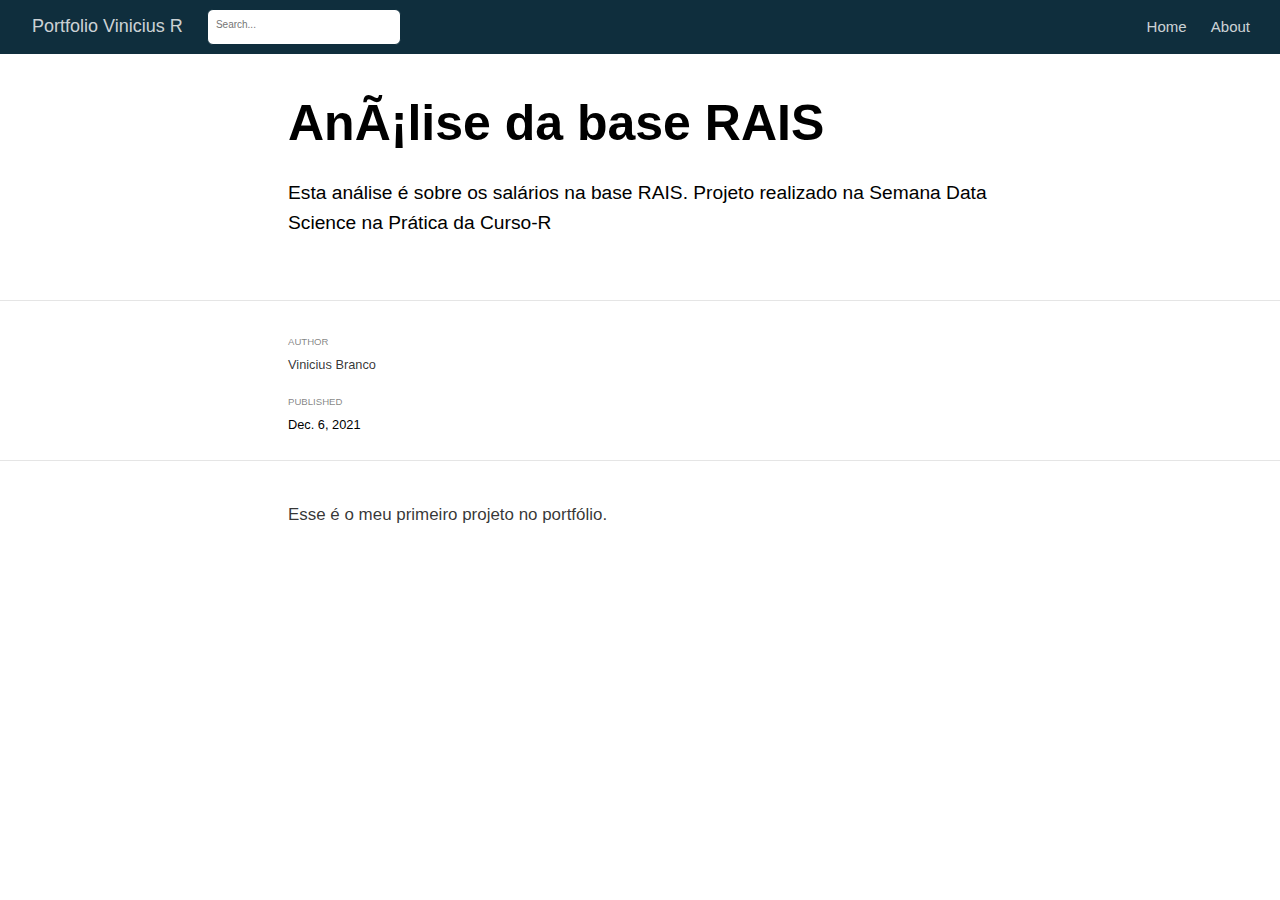
==== docs/posts/2021-12-06-anlise-da-base-rais/index.html @ 68cc4463 "Incluindo primeiro projeto" ====
<!DOCTYPE html>

<html xmlns="http://www.w3.org/1999/xhtml" lang="" xml:lang="">

<head>
  <meta charset="utf-8"/>
  <meta name="viewport" content="width=device-width, initial-scale=1"/>
  <meta http-equiv="X-UA-Compatible" content="IE=Edge,chrome=1"/>
  <meta name="generator" content="distill" />

  <style type="text/css">
  /* Hide doc at startup (prevent jankiness while JS renders/transforms) */
  body {
    visibility: hidden;
  }
  </style>

 <!--radix_placeholder_import_source-->
 <!--/radix_placeholder_import_source-->

<style type="text/css">code{white-space: pre;}</style>
<style type="text/css" data-origin="pandoc">
pre > code.sourceCode { white-space: pre; position: relative; }
pre > code.sourceCode > span { display: inline-block; line-height: 1.25; }
pre > code.sourceCode > span:empty { height: 1.2em; }
.sourceCode { overflow: visible; }
code.sourceCode > span { color: inherit; text-decoration: inherit; }
div.sourceCode { margin: 1em 0; }
pre.sourceCode { margin: 0; }
@media screen {
div.sourceCode { overflow: auto; }
}
@media print {
pre > code.sourceCode { white-space: pre-wrap; }
pre > code.sourceCode > span { text-indent: -5em; padding-left: 5em; }
}
pre.numberSource code
  { counter-reset: source-line 0; }
pre.numberSource code > span
  { position: relative; left: -4em; counter-increment: source-line; }
pre.numberSource code > span > a:first-child::before
  { content: counter(source-line);
    position: relative; left: -1em; text-align: right; vertical-align: baseline;
    border: none; display: inline-block;
    -webkit-touch-callout: none; -webkit-user-select: none;
    -khtml-user-select: none; -moz-user-select: none;
    -ms-user-select: none; user-select: none;
    padding: 0 4px; width: 4em;
    color: #aaaaaa;
  }
pre.numberSource { margin-left: 3em; border-left: 1px solid #aaaaaa;  padding-left: 4px; }
div.sourceCode
  {   }
@media screen {
pre > code.sourceCode > span > a:first-child::before { text-decoration: underline; }
}
code span.al { color: #ad0000; } /* Alert */
code span.an { color: #5e5e5e; } /* Annotation */
code span.at { } /* Attribute */
code span.bn { color: #ad0000; } /* BaseN */
code span.bu { } /* BuiltIn */
code span.cf { color: #007ba5; } /* ControlFlow */
code span.ch { color: #20794d; } /* Char */
code span.cn { color: #8f5902; } /* Constant */
code span.co { color: #5e5e5e; } /* Comment */
code span.cv { color: #5e5e5e; font-style: italic; } /* CommentVar */
code span.do { color: #5e5e5e; font-style: italic; } /* Documentation */
code span.dt { color: #ad0000; } /* DataType */
code span.dv { color: #ad0000; } /* DecVal */
code span.er { color: #ad0000; } /* Error */
code span.ex { } /* Extension */
code span.fl { color: #ad0000; } /* Float */
code span.fu { color: #4758ab; } /* Function */
code span.im { } /* Import */
code span.in { color: #5e5e5e; } /* Information */
code span.kw { color: #007ba5; } /* Keyword */
code span.op { color: #5e5e5e; } /* Operator */
code span.ot { color: #007ba5; } /* Other */
code span.pp { color: #ad0000; } /* Preprocessor */
code span.sc { color: #5e5e5e; } /* SpecialChar */
code span.ss { color: #20794d; } /* SpecialString */
code span.st { color: #20794d; } /* String */
code span.va { color: #111111; } /* Variable */
code span.vs { color: #20794d; } /* VerbatimString */
code span.wa { color: #5e5e5e; font-style: italic; } /* Warning */
</style>


  <!--radix_placeholder_meta_tags-->
<title>Portfolio Vinicius R: AnÃ¡lise da base RAIS</title>

<meta property="description" itemprop="description" content="Esta análise é sobre os salários na base RAIS. Projeto realizado na Semana Data Science na Prática da Curso-R"/>


<!--  https://schema.org/Article -->
<meta property="article:published" itemprop="datePublished" content="2021-12-06"/>
<meta property="article:created" itemprop="dateCreated" content="2021-12-06"/>
<meta name="article:author" content="Vinicius Branco"/>

<!--  https://developers.facebook.com/docs/sharing/webmasters#markup -->
<meta property="og:title" content="Portfolio Vinicius R: AnÃ¡lise da base RAIS"/>
<meta property="og:type" content="article"/>
<meta property="og:description" content="Esta análise é sobre os salários na base RAIS. Projeto realizado na Semana Data Science na Prática da Curso-R"/>
<meta property="og:locale" content="en_US"/>
<meta property="og:site_name" content="Portfolio Vinicius R"/>

<!--  https://dev.twitter.com/cards/types/summary -->
<meta property="twitter:card" content="summary"/>
<meta property="twitter:title" content="Portfolio Vinicius R: AnÃ¡lise da base RAIS"/>
<meta property="twitter:description" content="Esta análise é sobre os salários na base RAIS. Projeto realizado na Semana Data Science na Prática da Curso-R"/>

<!--/radix_placeholder_meta_tags-->
  <!--radix_placeholder_rmarkdown_metadata-->

<script type="text/json" id="radix-rmarkdown-metadata">
{"type":"list","attributes":{"names":{"type":"character","attributes":{},"value":["title","description","author","date","output"]}},"value":[{"type":"character","attributes":{},"value":["AnÃ¡lise da base RAIS"]},{"type":"character","attributes":{},"value":["Esta análise é sobre os salários na base RAIS. Projeto realizado na Semana Data Science na Prática da Curso-R"]},{"type":"list","attributes":{},"value":[{"type":"list","attributes":{"names":{"type":"character","attributes":{},"value":["name","url"]}},"value":[{"type":"character","attributes":{},"value":["Vinicius Branco"]},{"type":"character","attributes":{},"value":["https://example.com/norajones"]}]}]},{"type":"character","attributes":{},"value":["2021-12-06"]},{"type":"list","attributes":{"names":{"type":"character","attributes":{},"value":["distill::distill_article"]}},"value":[{"type":"list","attributes":{"names":{"type":"character","attributes":{},"value":["self_contained"]}},"value":[{"type":"logical","attributes":{},"value":[false]}]}]}]}
</script>
<!--/radix_placeholder_rmarkdown_metadata-->
  
  <script type="text/json" id="radix-resource-manifest">
  {"type":"NULL"}
  </script>
  <!--radix_placeholder_navigation_in_header-->
<meta name="distill:offset" content="../.."/>

<script type="application/javascript">

  window.headroom_prevent_pin = false;

  window.document.addEventListener("DOMContentLoaded", function (event) {

    // initialize headroom for banner
    var header = $('header').get(0);
    var headerHeight = header.offsetHeight;
    var headroom = new Headroom(header, {
      tolerance: 5,
      onPin : function() {
        if (window.headroom_prevent_pin) {
          window.headroom_prevent_pin = false;
          headroom.unpin();
        }
      }
    });
    headroom.init();
    if(window.location.hash)
      headroom.unpin();
    $(header).addClass('headroom--transition');

    // offset scroll location for banner on hash change
    // (see: https://github.com/WickyNilliams/headroom.js/issues/38)
    window.addEventListener("hashchange", function(event) {
      window.scrollTo(0, window.pageYOffset - (headerHeight + 25));
    });

    // responsive menu
    $('.distill-site-header').each(function(i, val) {
      var topnav = $(this);
      var toggle = topnav.find('.nav-toggle');
      toggle.on('click', function() {
        topnav.toggleClass('responsive');
      });
    });

    // nav dropdowns
    $('.nav-dropbtn').click(function(e) {
      $(this).next('.nav-dropdown-content').toggleClass('nav-dropdown-active');
      $(this).parent().siblings('.nav-dropdown')
         .children('.nav-dropdown-content').removeClass('nav-dropdown-active');
    });
    $("body").click(function(e){
      $('.nav-dropdown-content').removeClass('nav-dropdown-active');
    });
    $(".nav-dropdown").click(function(e){
      e.stopPropagation();
    });
  });
</script>

<style type="text/css">

/* Theme (user-documented overrideables for nav appearance) */

.distill-site-nav {
  color: rgba(255, 255, 255, 0.8);
  background-color: #0F2E3D;
  font-size: 15px;
  font-weight: 300;
}

.distill-site-nav a {
  color: inherit;
  text-decoration: none;
}

.distill-site-nav a:hover {
  color: white;
}

@media print {
  .distill-site-nav {
    display: none;
  }
}

.distill-site-header {

}

.distill-site-footer {

}


/* Site Header */

.distill-site-header {
  width: 100%;
  box-sizing: border-box;
  z-index: 3;
}

.distill-site-header .nav-left {
  display: inline-block;
  margin-left: 8px;
}

@media screen and (max-width: 768px) {
  .distill-site-header .nav-left {
    margin-left: 0;
  }
}


.distill-site-header .nav-right {
  float: right;
  margin-right: 8px;
}

.distill-site-header a,
.distill-site-header .title {
  display: inline-block;
  text-align: center;
  padding: 14px 10px 14px 10px;
}

.distill-site-header .title {
  font-size: 18px;
  min-width: 150px;
}

.distill-site-header .logo {
  padding: 0;
}

.distill-site-header .logo img {
  display: none;
  max-height: 20px;
  width: auto;
  margin-bottom: -4px;
}

.distill-site-header .nav-image img {
  max-height: 18px;
  width: auto;
  display: inline-block;
  margin-bottom: -3px;
}



@media screen and (min-width: 1000px) {
  .distill-site-header .logo img {
    display: inline-block;
  }
  .distill-site-header .nav-left {
    margin-left: 20px;
  }
  .distill-site-header .nav-right {
    margin-right: 20px;
  }
  .distill-site-header .title {
    padding-left: 12px;
  }
}


.distill-site-header .nav-toggle {
  display: none;
}

.nav-dropdown {
  display: inline-block;
  position: relative;
}

.nav-dropdown .nav-dropbtn {
  border: none;
  outline: none;
  color: rgba(255, 255, 255, 0.8);
  padding: 16px 10px;
  background-color: transparent;
  font-family: inherit;
  font-size: inherit;
  font-weight: inherit;
  margin: 0;
  margin-top: 1px;
  z-index: 2;
}

.nav-dropdown-content {
  display: none;
  position: absolute;
  background-color: white;
  min-width: 200px;
  border: 1px solid rgba(0,0,0,0.15);
  border-radius: 4px;
  box-shadow: 0px 8px 16px 0px rgba(0,0,0,0.1);
  z-index: 1;
  margin-top: 2px;
  white-space: nowrap;
  padding-top: 4px;
  padding-bottom: 4px;
}

.nav-dropdown-content hr {
  margin-top: 4px;
  margin-bottom: 4px;
  border: none;
  border-bottom: 1px solid rgba(0, 0, 0, 0.1);
}

.nav-dropdown-active {
  display: block;
}

.nav-dropdown-content a, .nav-dropdown-content .nav-dropdown-header {
  color: black;
  padding: 6px 24px;
  text-decoration: none;
  display: block;
  text-align: left;
}

.nav-dropdown-content .nav-dropdown-header {
  display: block;
  padding: 5px 24px;
  padding-bottom: 0;
  text-transform: uppercase;
  font-size: 14px;
  color: #999999;
  white-space: nowrap;
}

.nav-dropdown:hover .nav-dropbtn {
  color: white;
}

.nav-dropdown-content a:hover {
  background-color: #ddd;
  color: black;
}

.nav-right .nav-dropdown-content {
  margin-left: -45%;
  right: 0;
}

@media screen and (max-width: 768px) {
  .distill-site-header a, .distill-site-header .nav-dropdown  {display: none;}
  .distill-site-header a.nav-toggle {
    float: right;
    display: block;
  }
  .distill-site-header .title {
    margin-left: 0;
  }
  .distill-site-header .nav-right {
    margin-right: 0;
  }
  .distill-site-header {
    overflow: hidden;
  }
  .nav-right .nav-dropdown-content {
    margin-left: 0;
  }
}


@media screen and (max-width: 768px) {
  .distill-site-header.responsive {position: relative; min-height: 500px; }
  .distill-site-header.responsive a.nav-toggle {
    position: absolute;
    right: 0;
    top: 0;
  }
  .distill-site-header.responsive a,
  .distill-site-header.responsive .nav-dropdown {
    display: block;
    text-align: left;
  }
  .distill-site-header.responsive .nav-left,
  .distill-site-header.responsive .nav-right {
    width: 100%;
  }
  .distill-site-header.responsive .nav-dropdown {float: none;}
  .distill-site-header.responsive .nav-dropdown-content {position: relative;}
  .distill-site-header.responsive .nav-dropdown .nav-dropbtn {
    display: block;
    width: 100%;
    text-align: left;
  }
}

/* Site Footer */

.distill-site-footer {
  width: 100%;
  overflow: hidden;
  box-sizing: border-box;
  z-index: 3;
  margin-top: 30px;
  padding-top: 30px;
  padding-bottom: 30px;
  text-align: center;
}

/* Headroom */

d-title {
  padding-top: 6rem;
}

@media print {
  d-title {
    padding-top: 4rem;
  }
}

.headroom {
  z-index: 1000;
  position: fixed;
  top: 0;
  left: 0;
  right: 0;
}

.headroom--transition {
  transition: all .4s ease-in-out;
}

.headroom--unpinned {
  top: -100px;
}

.headroom--pinned {
  top: 0;
}

/* adjust viewport for navbar height */
/* helps vertically center bootstrap (non-distill) content */
.min-vh-100 {
  min-height: calc(100vh - 100px) !important;
}

</style>

<script src="../../site_libs/jquery-3.6.0/jquery-3.6.0.min.js"></script>
<link href="../../site_libs/font-awesome-5.1.0/css/all.css" rel="stylesheet"/>
<link href="../../site_libs/font-awesome-5.1.0/css/v4-shims.css" rel="stylesheet"/>
<script src="../../site_libs/headroom-0.9.4/headroom.min.js"></script>
<script src="../../site_libs/autocomplete-0.37.1/autocomplete.min.js"></script>
<script src="../../site_libs/fuse-6.4.1/fuse.min.js"></script>

<script type="application/javascript">

function getMeta(metaName) {
  var metas = document.getElementsByTagName('meta');
  for (let i = 0; i < metas.length; i++) {
    if (metas[i].getAttribute('name') === metaName) {
      return metas[i].getAttribute('content');
    }
  }
  return '';
}

function offsetURL(url) {
  var offset = getMeta('distill:offset');
  return offset ? offset + '/' + url : url;
}

function createFuseIndex() {

  // create fuse index
  var options = {
    keys: [
      { name: 'title', weight: 20 },
      { name: 'categories', weight: 15 },
      { name: 'description', weight: 10 },
      { name: 'contents', weight: 5 },
    ],
    ignoreLocation: true,
    threshold: 0
  };
  var fuse = new window.Fuse([], options);

  // fetch the main search.json
  return fetch(offsetURL('search.json'))
    .then(function(response) {
      if (response.status == 200) {
        return response.json().then(function(json) {
          // index main articles
          json.articles.forEach(function(article) {
            fuse.add(article);
          });
          // download collections and index their articles
          return Promise.all(json.collections.map(function(collection) {
            return fetch(offsetURL(collection)).then(function(response) {
              if (response.status === 200) {
                return response.json().then(function(articles) {
                  articles.forEach(function(article) {
                    fuse.add(article);
                  });
                })
              } else {
                return Promise.reject(
                  new Error('Unexpected status from search index request: ' +
                            response.status)
                );
              }
            });
          })).then(function() {
            return fuse;
          });
        });

      } else {
        return Promise.reject(
          new Error('Unexpected status from search index request: ' +
                      response.status)
        );
      }
    });
}

window.document.addEventListener("DOMContentLoaded", function (event) {

  // get search element (bail if we don't have one)
  var searchEl = window.document.getElementById('distill-search');
  if (!searchEl)
    return;

  createFuseIndex()
    .then(function(fuse) {

      // make search box visible
      searchEl.classList.remove('hidden');

      // initialize autocomplete
      var options = {
        autoselect: true,
        hint: false,
        minLength: 2,
      };
      window.autocomplete(searchEl, options, [{
        source: function(query, callback) {
          const searchOptions = {
            isCaseSensitive: false,
            shouldSort: true,
            minMatchCharLength: 2,
            limit: 10,
          };
          var results = fuse.search(query, searchOptions);
          callback(results
            .map(function(result) { return result.item; })
          );
        },
        templates: {
          suggestion: function(suggestion) {
            var img = suggestion.preview && Object.keys(suggestion.preview).length > 0
              ? `<img src="${offsetURL(suggestion.preview)}"</img>`
              : '';
            var html = `
              <div class="search-item">
                <h3>${suggestion.title}</h3>
                <div class="search-item-description">
                  ${suggestion.description || ''}
                </div>
                <div class="search-item-preview">
                  ${img}
                </div>
              </div>
            `;
            return html;
          }
        }
      }]).on('autocomplete:selected', function(event, suggestion) {
        window.location.href = offsetURL(suggestion.path);
      });
      // remove inline display style on autocompleter (we want to
      // manage responsive display via css)
      $('.algolia-autocomplete').css("display", "");
    })
    .catch(function(error) {
      console.log(error);
    });

});

</script>

<style type="text/css">

.nav-search {
  font-size: x-small;
}

/* Algolioa Autocomplete */

.algolia-autocomplete {
  display: inline-block;
  margin-left: 10px;
  vertical-align: sub;
  background-color: white;
  color: black;
  padding: 6px;
  padding-top: 8px;
  padding-bottom: 0;
  border-radius: 6px;
  border: 1px #0F2E3D solid;
  width: 180px;
}


@media screen and (max-width: 768px) {
  .distill-site-nav .algolia-autocomplete {
    display: none;
    visibility: hidden;
  }
  .distill-site-nav.responsive .algolia-autocomplete {
    display: inline-block;
    visibility: visible;
  }
  .distill-site-nav.responsive .algolia-autocomplete .aa-dropdown-menu {
    margin-left: 0;
    width: 400px;
    max-height: 400px;
  }
}

.algolia-autocomplete .aa-input, .algolia-autocomplete .aa-hint {
  width: 90%;
  outline: none;
  border: none;
}

.algolia-autocomplete .aa-hint {
  color: #999;
}
.algolia-autocomplete .aa-dropdown-menu {
  width: 550px;
  max-height: 70vh;
  overflow-x: visible;
  overflow-y: scroll;
  padding: 5px;
  margin-top: 3px;
  margin-left: -150px;
  background-color: #fff;
  border-radius: 5px;
  border: 1px solid #999;
  border-top: none;
}

.algolia-autocomplete .aa-dropdown-menu .aa-suggestion {
  cursor: pointer;
  padding: 5px 4px;
  border-bottom: 1px solid #eee;
}

.algolia-autocomplete .aa-dropdown-menu .aa-suggestion:last-of-type {
  border-bottom: none;
  margin-bottom: 2px;
}

.algolia-autocomplete .aa-dropdown-menu .aa-suggestion .search-item {
  overflow: hidden;
  font-size: 0.8em;
  line-height: 1.4em;
}

.algolia-autocomplete .aa-dropdown-menu .aa-suggestion .search-item h3 {
  font-size: 1rem;
  margin-block-start: 0;
  margin-block-end: 5px;
}

.algolia-autocomplete .aa-dropdown-menu .aa-suggestion .search-item-description {
  display: inline-block;
  overflow: hidden;
  height: 2.8em;
  width: 80%;
  margin-right: 4%;
}

.algolia-autocomplete .aa-dropdown-menu .aa-suggestion .search-item-preview {
  display: inline-block;
  width: 15%;
}

.algolia-autocomplete .aa-dropdown-menu .aa-suggestion .search-item-preview img {
  height: 3em;
  width: auto;
  display: none;
}

.algolia-autocomplete .aa-dropdown-menu .aa-suggestion .search-item-preview img[src] {
  display: initial;
}

.algolia-autocomplete .aa-dropdown-menu .aa-suggestion.aa-cursor {
  background-color: #eee;
}
.algolia-autocomplete .aa-dropdown-menu .aa-suggestion em {
  font-weight: bold;
  font-style: normal;
}

</style>


<!--/radix_placeholder_navigation_in_header-->
  <!--radix_placeholder_distill-->

<style type="text/css">

body {
  background-color: white;
}

.pandoc-table {
  width: 100%;
}

.pandoc-table>caption {
  margin-bottom: 10px;
}

.pandoc-table th:not([align]) {
  text-align: left;
}

.pagedtable-footer {
  font-size: 15px;
}

d-byline .byline {
  grid-template-columns: 2fr 2fr;
}

d-byline .byline h3 {
  margin-block-start: 1.5em;
}

d-byline .byline .authors-affiliations h3 {
  margin-block-start: 0.5em;
}

.authors-affiliations .orcid-id {
  width: 16px;
  height:16px;
  margin-left: 4px;
  margin-right: 4px;
  vertical-align: middle;
  padding-bottom: 2px;
}

d-title .dt-tags {
  margin-top: 1em;
  grid-column: text;
}

.dt-tags .dt-tag {
  text-decoration: none;
  display: inline-block;
  color: rgba(0,0,0,0.6);
  padding: 0em 0.4em;
  margin-right: 0.5em;
  margin-bottom: 0.4em;
  font-size: 70%;
  border: 1px solid rgba(0,0,0,0.2);
  border-radius: 3px;
  text-transform: uppercase;
  font-weight: 500;
}

d-article table.gt_table td,
d-article table.gt_table th {
  border-bottom: none;
}

.html-widget {
  margin-bottom: 2.0em;
}

.l-screen-inset {
  padding-right: 16px;
}

.l-screen .caption {
  margin-left: 10px;
}

.shaded {
  background: rgb(247, 247, 247);
  padding-top: 20px;
  padding-bottom: 20px;
  border-top: 1px solid rgba(0, 0, 0, 0.1);
  border-bottom: 1px solid rgba(0, 0, 0, 0.1);
}

.shaded .html-widget {
  margin-bottom: 0;
  border: 1px solid rgba(0, 0, 0, 0.1);
}

.shaded .shaded-content {
  background: white;
}

.text-output {
  margin-top: 0;
  line-height: 1.5em;
}

.hidden {
  display: none !important;
}

d-article {
  padding-top: 2.5rem;
  padding-bottom: 30px;
}

d-appendix {
  padding-top: 30px;
}

d-article>p>img {
  width: 100%;
}

d-article h2 {
  margin: 1rem 0 1.5rem 0;
}

d-article h3 {
  margin-top: 1.5rem;
}

d-article iframe {
  border: 1px solid rgba(0, 0, 0, 0.1);
  margin-bottom: 2.0em;
  width: 100%;
}

/* Tweak code blocks */

d-article div.sourceCode code,
d-article pre code {
  font-family: Consolas, Monaco, 'Andale Mono', 'Ubuntu Mono', monospace;
}

d-article pre,
d-article div.sourceCode,
d-article div.sourceCode pre {
  overflow: auto;
}

d-article div.sourceCode {
  background-color: white;
}

d-article div.sourceCode pre {
  padding-left: 10px;
  font-size: 12px;
  border-left: 2px solid rgba(0,0,0,0.1);
}

d-article pre {
  font-size: 12px;
  color: black;
  background: none;
  margin-top: 0;
  text-align: left;
  white-space: pre;
  word-spacing: normal;
  word-break: normal;
  word-wrap: normal;
  line-height: 1.5;

  -moz-tab-size: 4;
  -o-tab-size: 4;
  tab-size: 4;

  -webkit-hyphens: none;
  -moz-hyphens: none;
  -ms-hyphens: none;
  hyphens: none;
}

d-article pre a {
  border-bottom: none;
}

d-article pre a:hover {
  border-bottom: none;
  text-decoration: underline;
}

d-article details {
  grid-column: text;
  margin-bottom: 0.8em;
}

@media(min-width: 768px) {

d-article pre,
d-article div.sourceCode,
d-article div.sourceCode pre {
  overflow: visible !important;
}

d-article div.sourceCode pre {
  padding-left: 18px;
  font-size: 14px;
}

d-article pre {
  font-size: 14px;
}

}

figure img.external {
  background: white;
  border: 1px solid rgba(0, 0, 0, 0.1);
  box-shadow: 0 1px 8px rgba(0, 0, 0, 0.1);
  padding: 18px;
  box-sizing: border-box;
}

/* CSS for d-contents */

.d-contents {
  grid-column: text;
  color: rgba(0,0,0,0.8);
  font-size: 0.9em;
  padding-bottom: 1em;
  margin-bottom: 1em;
  padding-bottom: 0.5em;
  margin-bottom: 1em;
  padding-left: 0.25em;
  justify-self: start;
}

@media(min-width: 1000px) {
  .d-contents.d-contents-float {
    height: 0;
    grid-column-start: 1;
    grid-column-end: 4;
    justify-self: center;
    padding-right: 3em;
    padding-left: 2em;
  }
}

.d-contents nav h3 {
  font-size: 18px;
  margin-top: 0;
  margin-bottom: 1em;
}

.d-contents li {
  list-style-type: none
}

.d-contents nav > ul {
  padding-left: 0;
}

.d-contents ul {
  padding-left: 1em
}

.d-contents nav ul li {
  margin-top: 0.6em;
  margin-bottom: 0.2em;
}

.d-contents nav a {
  font-size: 13px;
  border-bottom: none;
  text-decoration: none
  color: rgba(0, 0, 0, 0.8);
}

.d-contents nav a:hover {
  text-decoration: underline solid rgba(0, 0, 0, 0.6)
}

.d-contents nav > ul > li > a {
  font-weight: 600;
}

.d-contents nav > ul > li > ul {
  font-weight: inherit;
}

.d-contents nav > ul > li > ul > li {
  margin-top: 0.2em;
}


.d-contents nav ul {
  margin-top: 0;
  margin-bottom: 0.25em;
}

.d-article-with-toc h2:nth-child(2) {
  margin-top: 0;
}


/* Figure */

.figure {
  position: relative;
  margin-bottom: 2.5em;
  margin-top: 1.5em;
}

.figure img {
  width: 100%;
}

.figure .caption {
  color: rgba(0, 0, 0, 0.6);
  font-size: 12px;
  line-height: 1.5em;
}

.figure img.external {
  background: white;
  border: 1px solid rgba(0, 0, 0, 0.1);
  box-shadow: 0 1px 8px rgba(0, 0, 0, 0.1);
  padding: 18px;
  box-sizing: border-box;
}

.figure .caption a {
  color: rgba(0, 0, 0, 0.6);
}

.figure .caption b,
.figure .caption strong, {
  font-weight: 600;
  color: rgba(0, 0, 0, 1.0);
}

/* Citations */

d-article .citation {
  color: inherit;
  cursor: inherit;
}

div.hanging-indent{
  margin-left: 1em; text-indent: -1em;
}

/* Citation hover box */

.tippy-box[data-theme~=light-border] {
  background-color: rgba(250, 250, 250, 0.95);
}

.tippy-content > p {
  margin-bottom: 0;
  padding: 2px;
}


/* Tweak 1000px media break to show more text */

@media(min-width: 1000px) {
  .base-grid,
  distill-header,
  d-title,
  d-abstract,
  d-article,
  d-appendix,
  distill-appendix,
  d-byline,
  d-footnote-list,
  d-citation-list,
  distill-footer {
    grid-template-columns: [screen-start] 1fr [page-start kicker-start] 80px [middle-start] 50px [text-start kicker-end] 65px 65px 65px 65px 65px 65px 65px 65px [text-end gutter-start] 65px [middle-end] 65px [page-end gutter-end] 1fr [screen-end];
    grid-column-gap: 16px;
  }

  .grid {
    grid-column-gap: 16px;
  }

  d-article {
    font-size: 1.06rem;
    line-height: 1.7em;
  }
  figure .caption, .figure .caption, figure figcaption {
    font-size: 13px;
  }
}

@media(min-width: 1180px) {
  .base-grid,
  distill-header,
  d-title,
  d-abstract,
  d-article,
  d-appendix,
  distill-appendix,
  d-byline,
  d-footnote-list,
  d-citation-list,
  distill-footer {
    grid-template-columns: [screen-start] 1fr [page-start kicker-start] 60px [middle-start] 60px [text-start kicker-end] 60px 60px 60px 60px 60px 60px 60px 60px [text-end gutter-start] 60px [middle-end] 60px [page-end gutter-end] 1fr [screen-end];
    grid-column-gap: 32px;
  }

  .grid {
    grid-column-gap: 32px;
  }
}


/* Get the citation styles for the appendix (not auto-injected on render since
   we do our own rendering of the citation appendix) */

d-appendix .citation-appendix,
.d-appendix .citation-appendix {
  font-size: 11px;
  line-height: 15px;
  border-left: 1px solid rgba(0, 0, 0, 0.1);
  padding-left: 18px;
  border: 1px solid rgba(0,0,0,0.1);
  background: rgba(0, 0, 0, 0.02);
  padding: 10px 18px;
  border-radius: 3px;
  color: rgba(150, 150, 150, 1);
  overflow: hidden;
  margin-top: -12px;
  white-space: pre-wrap;
  word-wrap: break-word;
}

/* Include appendix styles here so they can be overridden */

d-appendix {
  contain: layout style;
  font-size: 0.8em;
  line-height: 1.7em;
  margin-top: 60px;
  margin-bottom: 0;
  border-top: 1px solid rgba(0, 0, 0, 0.1);
  color: rgba(0,0,0,0.5);
  padding-top: 60px;
  padding-bottom: 48px;
}

d-appendix h3 {
  grid-column: page-start / text-start;
  font-size: 15px;
  font-weight: 500;
  margin-top: 1em;
  margin-bottom: 0;
  color: rgba(0,0,0,0.65);
}

d-appendix h3 + * {
  margin-top: 1em;
}

d-appendix ol {
  padding: 0 0 0 15px;
}

@media (min-width: 768px) {
  d-appendix ol {
    padding: 0 0 0 30px;
    margin-left: -30px;
  }
}

d-appendix li {
  margin-bottom: 1em;
}

d-appendix a {
  color: rgba(0, 0, 0, 0.6);
}

d-appendix > * {
  grid-column: text;
}

d-appendix > d-footnote-list,
d-appendix > d-citation-list,
d-appendix > distill-appendix {
  grid-column: screen;
}

/* Include footnote styles here so they can be overridden */

d-footnote-list {
  contain: layout style;
}

d-footnote-list > * {
  grid-column: text;
}

d-footnote-list a.footnote-backlink {
  color: rgba(0,0,0,0.3);
  padding-left: 0.5em;
}



/* Anchor.js */

.anchorjs-link {
  /*transition: all .25s linear; */
  text-decoration: none;
  border-bottom: none;
}
*:hover > .anchorjs-link {
  margin-left: -1.125em !important;
  text-decoration: none;
  border-bottom: none;
}

/* Social footer */

.social_footer {
  margin-top: 30px;
  margin-bottom: 0;
  color: rgba(0,0,0,0.67);
}

.disqus-comments {
  margin-right: 30px;
}

.disqus-comment-count {
  border-bottom: 1px solid rgba(0, 0, 0, 0.4);
  cursor: pointer;
}

#disqus_thread {
  margin-top: 30px;
}

.article-sharing a {
  border-bottom: none;
  margin-right: 8px;
}

.article-sharing a:hover {
  border-bottom: none;
}

.sidebar-section.subscribe {
  font-size: 12px;
  line-height: 1.6em;
}

.subscribe p {
  margin-bottom: 0.5em;
}


.article-footer .subscribe {
  font-size: 15px;
  margin-top: 45px;
}


.sidebar-section.custom {
  font-size: 12px;
  line-height: 1.6em;
}

.custom p {
  margin-bottom: 0.5em;
}

/* Styles for listing layout (hide title) */
.layout-listing d-title, .layout-listing .d-title {
  display: none;
}

/* Styles for posts lists (not auto-injected) */


.posts-with-sidebar {
  padding-left: 45px;
  padding-right: 45px;
}

.posts-list .description h2,
.posts-list .description p {
  font-family: -apple-system, BlinkMacSystemFont, "Segoe UI", Roboto, Oxygen, Ubuntu, Cantarell, "Fira Sans", "Droid Sans", "Helvetica Neue", Arial, sans-serif;
}

.posts-list .description h2 {
  font-weight: 700;
  border-bottom: none;
  padding-bottom: 0;
}

.posts-list h2.post-tag {
  border-bottom: 1px solid rgba(0, 0, 0, 0.2);
  padding-bottom: 12px;
}
.posts-list {
  margin-top: 60px;
  margin-bottom: 24px;
}

.posts-list .post-preview {
  text-decoration: none;
  overflow: hidden;
  display: block;
  border-bottom: 1px solid rgba(0, 0, 0, 0.1);
  padding: 24px 0;
}

.post-preview-last {
  border-bottom: none !important;
}

.posts-list .posts-list-caption {
  grid-column: screen;
  font-weight: 400;
}

.posts-list .post-preview h2 {
  margin: 0 0 6px 0;
  line-height: 1.2em;
  font-style: normal;
  font-size: 24px;
}

.posts-list .post-preview p {
  margin: 0 0 12px 0;
  line-height: 1.4em;
  font-size: 16px;
}

.posts-list .post-preview .thumbnail {
  box-sizing: border-box;
  margin-bottom: 24px;
  position: relative;
  max-width: 500px;
}
.posts-list .post-preview img {
  width: 100%;
  display: block;
}

.posts-list .metadata {
  font-size: 12px;
  line-height: 1.4em;
  margin-bottom: 18px;
}

.posts-list .metadata > * {
  display: inline-block;
}

.posts-list .metadata .publishedDate {
  margin-right: 2em;
}

.posts-list .metadata .dt-authors {
  display: block;
  margin-top: 0.3em;
  margin-right: 2em;
}

.posts-list .dt-tags {
  display: block;
  line-height: 1em;
}

.posts-list .dt-tags .dt-tag {
  display: inline-block;
  color: rgba(0,0,0,0.6);
  padding: 0.3em 0.4em;
  margin-right: 0.2em;
  margin-bottom: 0.4em;
  font-size: 60%;
  border: 1px solid rgba(0,0,0,0.2);
  border-radius: 3px;
  text-transform: uppercase;
  font-weight: 500;
}

.posts-list img {
  opacity: 1;
}

.posts-list img[data-src] {
  opacity: 0;
}

.posts-more {
  clear: both;
}


.posts-sidebar {
  font-size: 16px;
}

.posts-sidebar h3 {
  font-size: 16px;
  margin-top: 0;
  margin-bottom: 0.5em;
  font-weight: 400;
  text-transform: uppercase;
}

.sidebar-section {
  margin-bottom: 30px;
}

.categories ul {
  list-style-type: none;
  margin: 0;
  padding: 0;
}

.categories li {
  color: rgba(0, 0, 0, 0.8);
  margin-bottom: 0;
}

.categories li>a {
  border-bottom: none;
}

.categories li>a:hover {
  border-bottom: 1px solid rgba(0, 0, 0, 0.4);
}

.categories .active {
  font-weight: 600;
}

.categories .category-count {
  color: rgba(0, 0, 0, 0.4);
}


@media(min-width: 768px) {
  .posts-list .post-preview h2 {
    font-size: 26px;
  }
  .posts-list .post-preview .thumbnail {
    float: right;
    width: 30%;
    margin-bottom: 0;
  }
  .posts-list .post-preview .description {
    float: left;
    width: 45%;
  }
  .posts-list .post-preview .metadata {
    float: left;
    width: 20%;
    margin-top: 8px;
  }
  .posts-list .post-preview p {
    margin: 0 0 12px 0;
    line-height: 1.5em;
    font-size: 16px;
  }
  .posts-with-sidebar .posts-list {
    float: left;
    width: 75%;
  }
  .posts-with-sidebar .posts-sidebar {
    float: right;
    width: 20%;
    margin-top: 60px;
    padding-top: 24px;
    padding-bottom: 24px;
  }
}


/* Improve display for browsers without grid (IE/Edge <= 15) */

.downlevel {
  line-height: 1.6em;
  font-family: -apple-system, BlinkMacSystemFont, "Segoe UI", Roboto, Oxygen, Ubuntu, Cantarell, "Fira Sans", "Droid Sans", "Helvetica Neue", Arial, sans-serif;
  margin: 0;
}

.downlevel .d-title {
  padding-top: 6rem;
  padding-bottom: 1.5rem;
}

.downlevel .d-title h1 {
  font-size: 50px;
  font-weight: 700;
  line-height: 1.1em;
  margin: 0 0 0.5rem;
}

.downlevel .d-title p {
  font-weight: 300;
  font-size: 1.2rem;
  line-height: 1.55em;
  margin-top: 0;
}

.downlevel .d-byline {
  padding-top: 0.8em;
  padding-bottom: 0.8em;
  font-size: 0.8rem;
  line-height: 1.8em;
}

.downlevel .section-separator {
  border: none;
  border-top: 1px solid rgba(0, 0, 0, 0.1);
}

.downlevel .d-article {
  font-size: 1.06rem;
  line-height: 1.7em;
  padding-top: 1rem;
  padding-bottom: 2rem;
}


.downlevel .d-appendix {
  padding-left: 0;
  padding-right: 0;
  max-width: none;
  font-size: 0.8em;
  line-height: 1.7em;
  margin-bottom: 0;
  color: rgba(0,0,0,0.5);
  padding-top: 40px;
  padding-bottom: 48px;
}

.downlevel .footnotes ol {
  padding-left: 13px;
}

.downlevel .base-grid,
.downlevel .distill-header,
.downlevel .d-title,
.downlevel .d-abstract,
.downlevel .d-article,
.downlevel .d-appendix,
.downlevel .distill-appendix,
.downlevel .d-byline,
.downlevel .d-footnote-list,
.downlevel .d-citation-list,
.downlevel .distill-footer,
.downlevel .appendix-bottom,
.downlevel .posts-container {
  padding-left: 40px;
  padding-right: 40px;
}

@media(min-width: 768px) {
  .downlevel .base-grid,
  .downlevel .distill-header,
  .downlevel .d-title,
  .downlevel .d-abstract,
  .downlevel .d-article,
  .downlevel .d-appendix,
  .downlevel .distill-appendix,
  .downlevel .d-byline,
  .downlevel .d-footnote-list,
  .downlevel .d-citation-list,
  .downlevel .distill-footer,
  .downlevel .appendix-bottom,
  .downlevel .posts-container {
  padding-left: 150px;
  padding-right: 150px;
  max-width: 900px;
}
}

.downlevel pre code {
  display: block;
  border-left: 2px solid rgba(0, 0, 0, .1);
  padding: 0 0 0 20px;
  font-size: 14px;
}

.downlevel code, .downlevel pre {
  color: black;
  background: none;
  font-family: Consolas, Monaco, 'Andale Mono', 'Ubuntu Mono', monospace;
  text-align: left;
  white-space: pre;
  word-spacing: normal;
  word-break: normal;
  word-wrap: normal;
  line-height: 1.5;

  -moz-tab-size: 4;
  -o-tab-size: 4;
  tab-size: 4;

  -webkit-hyphens: none;
  -moz-hyphens: none;
  -ms-hyphens: none;
  hyphens: none;
}

.downlevel .posts-list .post-preview {
  color: inherit;
}



</style>

<script type="application/javascript">

function is_downlevel_browser() {
  if (bowser.isUnsupportedBrowser({ msie: "12", msedge: "16"},
                                 window.navigator.userAgent)) {
    return true;
  } else {
    return window.load_distill_framework === undefined;
  }
}

// show body when load is complete
function on_load_complete() {

  // add anchors
  if (window.anchors) {
    window.anchors.options.placement = 'left';
    window.anchors.add('d-article > h2, d-article > h3, d-article > h4, d-article > h5');
  }


  // set body to visible
  document.body.style.visibility = 'visible';

  // force redraw for leaflet widgets
  if (window.HTMLWidgets) {
    var maps = window.HTMLWidgets.findAll(".leaflet");
    $.each(maps, function(i, el) {
      var map = this.getMap();
      map.invalidateSize();
      map.eachLayer(function(layer) {
        if (layer instanceof L.TileLayer)
          layer.redraw();
      });
    });
  }

  // trigger 'shown' so htmlwidgets resize
  $('d-article').trigger('shown');
}

function init_distill() {

  init_common();

  // create front matter
  var front_matter = $('<d-front-matter></d-front-matter>');
  $('#distill-front-matter').wrap(front_matter);

  // create d-title
  $('.d-title').changeElementType('d-title');

  // create d-byline
  var byline = $('<d-byline></d-byline>');
  $('.d-byline').replaceWith(byline);

  // create d-article
  var article = $('<d-article></d-article>');
  $('.d-article').wrap(article).children().unwrap();

  // move posts container into article
  $('.posts-container').appendTo($('d-article'));

  // create d-appendix
  $('.d-appendix').changeElementType('d-appendix');

  // flag indicating that we have appendix items
  var appendix = $('.appendix-bottom').children('h3').length > 0;

  // replace footnotes with <d-footnote>
  $('.footnote-ref').each(function(i, val) {
    appendix = true;
    var href = $(this).attr('href');
    var id = href.replace('#', '');
    var fn = $('#' + id);
    var fn_p = $('#' + id + '>p');
    fn_p.find('.footnote-back').remove();
    var text = fn_p.html();
    var dtfn = $('<d-footnote></d-footnote>');
    dtfn.html(text);
    $(this).replaceWith(dtfn);
  });
  // remove footnotes
  $('.footnotes').remove();

  // move refs into #references-listing
  $('#references-listing').replaceWith($('#refs'));

  $('h1.appendix, h2.appendix').each(function(i, val) {
    $(this).changeElementType('h3');
  });
  $('h3.appendix').each(function(i, val) {
    var id = $(this).attr('id');
    $('.d-contents a[href="#' + id + '"]').parent().remove();
    appendix = true;
    $(this).nextUntil($('h1, h2, h3')).addBack().appendTo($('d-appendix'));
  });

  // show d-appendix if we have appendix content
  $("d-appendix").css('display', appendix ? 'grid' : 'none');

  // localize layout chunks to just output
  $('.layout-chunk').each(function(i, val) {

    // capture layout
    var layout = $(this).attr('data-layout');

    // apply layout to markdown level block elements
    var elements = $(this).children().not('details, div.sourceCode, pre, script');
    elements.each(function(i, el) {
      var layout_div = $('<div class="' + layout + '"></div>');
      if (layout_div.hasClass('shaded')) {
        var shaded_content = $('<div class="shaded-content"></div>');
        $(this).wrap(shaded_content);
        $(this).parent().wrap(layout_div);
      } else {
        $(this).wrap(layout_div);
      }
    });


    // unwrap the layout-chunk div
    $(this).children().unwrap();
  });

  // remove code block used to force  highlighting css
  $('.distill-force-highlighting-css').parent().remove();

  // remove empty line numbers inserted by pandoc when using a
  // custom syntax highlighting theme
  $('code.sourceCode a:empty').remove();

  // load distill framework
  load_distill_framework();

  // wait for window.distillRunlevel == 4 to do post processing
  function distill_post_process() {

    if (!window.distillRunlevel || window.distillRunlevel < 4)
      return;

    // hide author/affiliations entirely if we have no authors
    var front_matter = JSON.parse($("#distill-front-matter").html());
    var have_authors = front_matter.authors && front_matter.authors.length > 0;
    if (!have_authors)
      $('d-byline').addClass('hidden');

    // article with toc class
    $('.d-contents').parent().addClass('d-article-with-toc');

    // strip links that point to #
    $('.authors-affiliations').find('a[href="#"]').removeAttr('href');

    // add orcid ids
    $('.authors-affiliations').find('.author').each(function(i, el) {
      var orcid_id = front_matter.authors[i].orcidID;
      if (orcid_id) {
        var a = $('<a></a>');
        a.attr('href', 'https://orcid.org/' + orcid_id);
        var img = $('<img></img>');
        img.addClass('orcid-id');
        img.attr('alt', 'ORCID ID');
        img.attr('src','[data-uri]');
        a.append(img);
        $(this).append(a);
      }
    });

    // hide elements of author/affiliations grid that have no value
    function hide_byline_column(caption) {
      $('d-byline').find('h3:contains("' + caption + '")').parent().css('visibility', 'hidden');
    }

    // affiliations
    var have_affiliations = false;
    for (var i = 0; i<front_matter.authors.length; ++i) {
      var author = front_matter.authors[i];
      if (author.affiliation !== "&nbsp;") {
        have_affiliations = true;
        break;
      }
    }
    if (!have_affiliations)
      $('d-byline').find('h3:contains("Affiliations")').css('visibility', 'hidden');

    // published date
    if (!front_matter.publishedDate)
      hide_byline_column("Published");

    // document object identifier
    var doi = $('d-byline').find('h3:contains("DOI")');
    var doi_p = doi.next().empty();
    if (!front_matter.doi) {
      // if we have a citation and valid citationText then link to that
      if ($('#citation').length > 0 && front_matter.citationText) {
        doi.html('Citation');
        $('<a href="#citation"></a>')
          .text(front_matter.citationText)
          .appendTo(doi_p);
      } else {
        hide_byline_column("DOI");
      }
    } else {
      $('<a></a>')
         .attr('href', "https://doi.org/" + front_matter.doi)
         .html(front_matter.doi)
         .appendTo(doi_p);
    }

     // change plural form of authors/affiliations
    if (front_matter.authors.length === 1) {
      var grid = $('.authors-affiliations');
      grid.children('h3:contains("Authors")').text('Author');
      grid.children('h3:contains("Affiliations")').text('Affiliation');
    }

    // remove d-appendix and d-footnote-list local styles
    $('d-appendix > style:first-child').remove();
    $('d-footnote-list > style:first-child').remove();

    // move appendix-bottom entries to the bottom
    $('.appendix-bottom').appendTo('d-appendix').children().unwrap();
    $('.appendix-bottom').remove();

    // hoverable references
    $('span.citation[data-cites]').each(function() {
      var refs = $(this).attr('data-cites').split(" ");
      var refHtml = refs.map(function(ref) {
        return "<p>" + $('#ref-' + ref).html() + "</p>";
      }).join("\n");
      window.tippy(this, {
        allowHTML: true,
        content: refHtml,
        maxWidth: 500,
        interactive: true,
        interactiveBorder: 10,
        theme: 'light-border',
        placement: 'bottom-start'
      });
    });

    // clear polling timer
    clearInterval(tid);

    // show body now that everything is ready
    on_load_complete();
  }

  var tid = setInterval(distill_post_process, 50);
  distill_post_process();

}

function init_downlevel() {

  init_common();

   // insert hr after d-title
  $('.d-title').after($('<hr class="section-separator"/>'));

  // check if we have authors
  var front_matter = JSON.parse($("#distill-front-matter").html());
  var have_authors = front_matter.authors && front_matter.authors.length > 0;

  // manage byline/border
  if (!have_authors)
    $('.d-byline').remove();
  $('.d-byline').after($('<hr class="section-separator"/>'));
  $('.d-byline a').remove();

  // remove toc
  $('.d-contents').remove();

  // move appendix elements
  $('h1.appendix, h2.appendix').each(function(i, val) {
    $(this).changeElementType('h3');
  });
  $('h3.appendix').each(function(i, val) {
    $(this).nextUntil($('h1, h2, h3')).addBack().appendTo($('.d-appendix'));
  });


  // inject headers into references and footnotes
  var refs_header = $('<h3></h3>');
  refs_header.text('References');
  $('#refs').prepend(refs_header);

  var footnotes_header = $('<h3></h3');
  footnotes_header.text('Footnotes');
  $('.footnotes').children('hr').first().replaceWith(footnotes_header);

  // move appendix-bottom entries to the bottom
  $('.appendix-bottom').appendTo('.d-appendix').children().unwrap();
  $('.appendix-bottom').remove();

  // remove appendix if it's empty
  if ($('.d-appendix').children().length === 0)
    $('.d-appendix').remove();

  // prepend separator above appendix
  $('.d-appendix').before($('<hr class="section-separator" style="clear: both"/>'));

  // trim code
  $('pre>code').each(function(i, val) {
    $(this).html($.trim($(this).html()));
  });

  // move posts-container right before article
  $('.posts-container').insertBefore($('.d-article'));

  $('body').addClass('downlevel');

  on_load_complete();
}


function init_common() {

  // jquery plugin to change element types
  (function($) {
    $.fn.changeElementType = function(newType) {
      var attrs = {};

      $.each(this[0].attributes, function(idx, attr) {
        attrs[attr.nodeName] = attr.nodeValue;
      });

      this.replaceWith(function() {
        return $("<" + newType + "/>", attrs).append($(this).contents());
      });
    };
  })(jQuery);

  // prevent underline for linked images
  $('a > img').parent().css({'border-bottom' : 'none'});

  // mark non-body figures created by knitr chunks as 100% width
  $('.layout-chunk').each(function(i, val) {
    var figures = $(this).find('img, .html-widget');
    if ($(this).attr('data-layout') !== "l-body") {
      figures.css('width', '100%');
    } else {
      figures.css('max-width', '100%');
      figures.filter("[width]").each(function(i, val) {
        var fig = $(this);
        fig.css('width', fig.attr('width') + 'px');
      });

    }
  });

  // auto-append index.html to post-preview links in file: protocol
  // and in rstudio ide preview
  $('.post-preview').each(function(i, val) {
    if (window.location.protocol === "file:")
      $(this).attr('href', $(this).attr('href') + "index.html");
  });

  // get rid of index.html references in header
  if (window.location.protocol !== "file:") {
    $('.distill-site-header a[href]').each(function(i,val) {
      $(this).attr('href', $(this).attr('href').replace("index.html", "./"));
    });
  }

  // add class to pandoc style tables
  $('tr.header').parent('thead').parent('table').addClass('pandoc-table');
  $('.kable-table').children('table').addClass('pandoc-table');

  // add figcaption style to table captions
  $('caption').parent('table').addClass("figcaption");

  // initialize posts list
  if (window.init_posts_list)
    window.init_posts_list();

  // implmement disqus comment link
  $('.disqus-comment-count').click(function() {
    window.headroom_prevent_pin = true;
    $('#disqus_thread').toggleClass('hidden');
    if (!$('#disqus_thread').hasClass('hidden')) {
      var offset = $(this).offset();
      $(window).resize();
      $('html, body').animate({
        scrollTop: offset.top - 35
      });
    }
  });
}

document.addEventListener('DOMContentLoaded', function() {
  if (is_downlevel_browser())
    init_downlevel();
  else
    window.addEventListener('WebComponentsReady', init_distill);
});

</script>

<!--/radix_placeholder_distill-->
  <script src="../../site_libs/header-attrs-2.11/header-attrs.js"></script>
  <script src="../../site_libs/jquery-3.6.0/jquery-3.6.0.min.js"></script>
  <script src="../../site_libs/popper-2.6.0/popper.min.js"></script>
  <link href="../../site_libs/tippy-6.2.7/tippy.css" rel="stylesheet" />
  <link href="../../site_libs/tippy-6.2.7/tippy-light-border.css" rel="stylesheet" />
  <script src="../../site_libs/tippy-6.2.7/tippy.umd.min.js"></script>
  <script src="../../site_libs/anchor-4.2.2/anchor.min.js"></script>
  <script src="../../site_libs/bowser-1.9.3/bowser.min.js"></script>
  <script src="../../site_libs/webcomponents-2.0.0/webcomponents.js"></script>
  <script src="../../site_libs/distill-2.2.21/template.v2.js"></script>
  <!--radix_placeholder_site_in_header-->
<!--/radix_placeholder_site_in_header-->


</head>

<body>

<!--radix_placeholder_front_matter-->

<script id="distill-front-matter" type="text/json">
{"title":"AnÃ¡lise da base RAIS","description":"Esta análise é sobre os salários na base RAIS. Projeto realizado na Semana Data Science na Prática da Curso-R","authors":[{"author":"Vinicius Branco","authorURL":"https://example.com/norajones","affiliation":"&nbsp;","affiliationURL":"#","orcidID":""}],"publishedDate":"2021-12-06T00:00:00.000-03:00","citationText":"Branco, 2021"}
</script>

<!--/radix_placeholder_front_matter-->
<!--radix_placeholder_navigation_before_body-->
<header class="header header--fixed" role="banner">
<nav class="distill-site-nav distill-site-header">
<div class="nav-left">
<a href="../../index.html" class="title">Portfolio Vinicius R</a>
<input id="distill-search" class="nav-search hidden" type="text" placeholder="Search..."/>
</div>
<div class="nav-right">
<a href="../../index.html">Home</a>
<a href="../../about.html">About</a>
<a href="javascript:void(0);" class="nav-toggle">&#9776;</a>
</div>
</nav>
</header>
<!--/radix_placeholder_navigation_before_body-->
<!--radix_placeholder_site_before_body-->
<!--/radix_placeholder_site_before_body-->

<div class="d-title">
<h1>AnÃ¡lise da base RAIS</h1>
<!--radix_placeholder_categories-->
<!--/radix_placeholder_categories-->
<p><p>Esta análise é sobre os salários na base RAIS. Projeto realizado na Semana Data Science na Prática da Curso-R</p></p>
</div>

<div class="d-byline">
  Vinicius Branco <a href="https://example.com/norajones" class="uri">https://example.com/norajones</a> 
  
<br/>2021-12-06
</div>

<div class="d-article">
<p>Esse é o meu primeiro projeto no portfólio.</p>
<div class="sourceCode" id="cb1"><pre class="sourceCode r distill-force-highlighting-css"><code class="sourceCode r"></code></pre></div>
<!--radix_placeholder_article_footer-->
<!--/radix_placeholder_article_footer-->
</div>

<div class="d-appendix">
</div>


<!--radix_placeholder_site_after_body-->
<!--/radix_placeholder_site_after_body-->
<!--radix_placeholder_appendices-->
<div class="appendix-bottom"></div>
<!--/radix_placeholder_appendices-->
<!--radix_placeholder_navigation_after_body-->
<!--/radix_placeholder_navigation_after_body-->

</body>

</html>
---- docs/site_libs/font-awesome-5.1.0/css/all.css ----
/*!
 * Font Awesome Free 5.1.0 by @fontawesome - https://fontawesome.com
 * License - https://fontawesome.com/license (Icons: CC BY 4.0, Fonts: SIL OFL 1.1, Code: MIT License)
 */
.fa,.fab,.fal,.far,.fas{-moz-osx-font-smoothing:grayscale;-webkit-font-smoothing:antialiased;display:inline-block;font-style:normal;font-variant:normal;text-rendering:auto;line-height:1}.fa-lg{font-size:1.33333em;line-height:.75em;vertical-align:-.0667em}.fa-xs{font-size:.75em}.fa-sm{font-size:.875em}.fa-1x{font-size:1em}.fa-2x{font-size:2em}.fa-3x{font-size:3em}.fa-4x{font-size:4em}.fa-5x{font-size:5em}.fa-6x{font-size:6em}.fa-7x{font-size:7em}.fa-8x{font-size:8em}.fa-9x{font-size:9em}.fa-10x{font-size:10em}.fa-fw{text-align:center;width:1.25em}.fa-ul{list-style-type:none;margin-left:2.5em;padding-left:0}.fa-ul>li{position:relative}.fa-li{left:-2em;position:absolute;text-align:center;width:2em;line-height:inherit}.fa-border{border:.08em solid #eee;border-radius:.1em;padding:.2em .25em .15em}.fa-pull-left{float:left}.fa-pull-right{float:right}.fa.fa-pull-left,.fab.fa-pull-left,.fal.fa-pull-left,.far.fa-pull-left,.fas.fa-pull-left{margin-right:.3em}.fa.fa-pull-right,.fab.fa-pull-right,.fal.fa-pull-right,.far.fa-pull-right,.fas.fa-pull-right{margin-left:.3em}.fa-spin{animation:a 2s infinite linear}.fa-pulse{animation:a 1s infinite steps(8)}@keyframes a{0%{transform:rotate(0deg)}to{transform:rotate(1turn)}}.fa-rotate-90{-ms-filter:"progid:DXImageTransform.Microsoft.BasicImage(rotation=1)";transform:rotate(90deg)}.fa-rotate-180{-ms-filter:"progid:DXImageTransform.Microsoft.BasicImage(rotation=2)";transform:rotate(180deg)}.fa-rotate-270{-ms-filter:"progid:DXImageTransform.Microsoft.BasicImage(rotation=3)";transform:rotate(270deg)}.fa-flip-horizontal{-ms-filter:"progid:DXImageTransform.Microsoft.BasicImage(rotation=0, mirror=1)";transform:scaleX(-1)}.fa-flip-vertical{transform:scaleY(-1)}.fa-flip-horizontal.fa-flip-vertical,.fa-flip-vertical{-ms-filter:"progid:DXImageTransform.Microsoft.BasicImage(rotation=2, mirror=1)"}.fa-flip-horizontal.fa-flip-vertical{transform:scale(-1)}:root .fa-flip-horizontal,:root .fa-flip-vertical,:root .fa-rotate-90,:root .fa-rotate-180,:root .fa-rotate-270{-webkit-filter:none;filter:none}.fa-stack{display:inline-block;height:2em;line-height:2em;position:relative;vertical-align:middle;width:2em}.fa-stack-1x,.fa-stack-2x{left:0;position:absolute;text-align:center;width:100%}.fa-stack-1x{line-height:inherit}.fa-stack-2x{font-size:2em}.fa-inverse{color:#fff}.fa-500px:before{content:"\f26e"}.fa-accessible-icon:before{content:"\f368"}.fa-accusoft:before{content:"\f369"}.fa-address-book:before{content:"\f2b9"}.fa-address-card:before{content:"\f2bb"}.fa-adjust:before{content:"\f042"}.fa-adn:before{content:"\f170"}.fa-adversal:before{content:"\f36a"}.fa-affiliatetheme:before{content:"\f36b"}.fa-algolia:before{content:"\f36c"}.fa-align-center:before{content:"\f037"}.fa-align-justify:before{content:"\f039"}.fa-align-left:before{content:"\f036"}.fa-align-right:before{content:"\f038"}.fa-allergies:before{content:"\f461"}.fa-amazon:before{content:"\f270"}.fa-amazon-pay:before{content:"\f42c"}.fa-ambulance:before{content:"\f0f9"}.fa-american-sign-language-interpreting:before{content:"\f2a3"}.fa-amilia:before{content:"\f36d"}.fa-anchor:before{content:"\f13d"}.fa-android:before{content:"\f17b"}.fa-angellist:before{content:"\f209"}.fa-angle-double-down:before{content:"\f103"}.fa-angle-double-left:before{content:"\f100"}.fa-angle-double-right:before{content:"\f101"}.fa-angle-double-up:before{content:"\f102"}.fa-angle-down:before{content:"\f107"}.fa-angle-left:before{content:"\f104"}.fa-angle-right:before{content:"\f105"}.fa-angle-up:before{content:"\f106"}.fa-angry:before{content:"\f556"}.fa-angrycreative:before{content:"\f36e"}.fa-angular:before{content:"\f420"}.fa-app-store:before{content:"\f36f"}.fa-app-store-ios:before{content:"\f370"}.fa-apper:before{content:"\f371"}.fa-apple:before{content:"\f179"}.fa-apple-pay:before{content:"\f415"}.fa-archive:before{content:"\f187"}.fa-archway:before{content:"\f557"}.fa-arrow-alt-circle-down:before{content:"\f358"}.fa-arrow-alt-circle-left:before{content:"\f359"}.fa-arrow-alt-circle-right:before{content:"\f35a"}.fa-arrow-alt-circle-up:before{content:"\f35b"}.fa-arrow-circle-down:before{content:"\f0ab"}.fa-arrow-circle-left:before{content:"\f0a8"}.fa-arrow-circle-right:before{content:"\f0a9"}.fa-arrow-circle-up:before{content:"\f0aa"}.fa-arrow-down:before{content:"\f063"}.fa-arrow-left:before{content:"\f060"}.fa-arrow-right:before{content:"\f061"}.fa-arrow-up:before{content:"\f062"}.fa-arrows-alt:before{content:"\f0b2"}.fa-arrows-alt-h:before{content:"\f337"}.fa-arrows-alt-v:before{content:"\f338"}.fa-assistive-listening-systems:before{content:"\f2a2"}.fa-asterisk:before{content:"\f069"}.fa-asymmetrik:before{content:"\f372"}.fa-at:before{content:"\f1fa"}.fa-atlas:before{content:"\f558"}.fa-audible:before{content:"\f373"}.fa-audio-description:before{content:"\f29e"}.fa-autoprefixer:before{content:"\f41c"}.fa-avianex:before{content:"\f374"}.fa-aviato:before{content:"\f421"}.fa-award:before{content:"\f559"}.fa-aws:before{content:"\f375"}.fa-backspace:before{content:"\f55a"}.fa-backward:before{content:"\f04a"}.fa-balance-scale:before{content:"\f24e"}.fa-ban:before{content:"\f05e"}.fa-band-aid:before{content:"\f462"}.fa-bandcamp:before{content:"\f2d5"}.fa-barcode:before{content:"\f02a"}.fa-bars:before{content:"\f0c9"}.fa-baseball-ball:before{content:"\f433"}.fa-basketball-ball:before{content:"\f434"}.fa-bath:before{content:"\f2cd"}.fa-battery-empty:before{content:"\f244"}.fa-battery-full:before{content:"\f240"}.fa-battery-half:before{content:"\f242"}.fa-battery-quarter:before{content:"\f243"}.fa-battery-three-quarters:before{content:"\f241"}.fa-bed:before{content:"\f236"}.fa-beer:before{content:"\f0fc"}.fa-behance:before{content:"\f1b4"}.fa-behance-square:before{content:"\f1b5"}.fa-bell:before{content:"\f0f3"}.fa-bell-slash:before{content:"\f1f6"}.fa-bezier-curve:before{content:"\f55b"}.fa-bicycle:before{content:"\f206"}.fa-bimobject:before{content:"\f378"}.fa-binoculars:before{content:"\f1e5"}.fa-birthday-cake:before{content:"\f1fd"}.fa-bitbucket:before{content:"\f171"}.fa-bitcoin:before{content:"\f379"}.fa-bity:before{content:"\f37a"}.fa-black-tie:before{content:"\f27e"}.fa-blackberry:before{content:"\f37b"}.fa-blender:before{content:"\f517"}.fa-blind:before{content:"\f29d"}.fa-blogger:before{content:"\f37c"}.fa-blogger-b:before{content:"\f37d"}.fa-bluetooth:before{content:"\f293"}.fa-bluetooth-b:before{content:"\f294"}.fa-bold:before{content:"\f032"}.fa-bolt:before{content:"\f0e7"}.fa-bomb:before{content:"\f1e2"}.fa-bong:before{content:"\f55c"}.fa-book:before{content:"\f02d"}.fa-book-open:before{content:"\f518"}.fa-bookmark:before{content:"\f02e"}.fa-bowling-ball:before{content:"\f436"}.fa-box:before{content:"\f466"}.fa-box-open:before{content:"\f49e"}.fa-boxes:before{content:"\f468"}.fa-braille:before{content:"\f2a1"}.fa-briefcase:before{content:"\f0b1"}.fa-briefcase-medical:before{content:"\f469"}.fa-broadcast-tower:before{content:"\f519"}.fa-broom:before{content:"\f51a"}.fa-brush:before{content:"\f55d"}.fa-btc:before{content:"\f15a"}.fa-bug:before{content:"\f188"}.fa-building:before{content:"\f1ad"}.fa-bullhorn:before{content:"\f0a1"}.fa-bullseye:before{content:"\f140"}.fa-burn:before{content:"\f46a"}.fa-buromobelexperte:before{content:"\f37f"}.fa-bus:before{content:"\f207"}.fa-bus-alt:before{content:"\f55e"}.fa-buysellads:before{content:"\f20d"}.fa-calculator:before{content:"\f1ec"}.fa-calendar:before{content:"\f133"}.fa-calendar-alt:before{content:"\f073"}.fa-calendar-check:before{content:"\f274"}.fa-calendar-minus:before{content:"\f272"}.fa-calendar-plus:before{content:"\f271"}.fa-calendar-times:before{content:"\f273"}.fa-camera:before{content:"\f030"}.fa-camera-retro:before{content:"\f083"}.fa-cannabis:before{content:"\f55f"}.fa-capsules:before{content:"\f46b"}.fa-car:before{content:"\f1b9"}.fa-caret-down:before{content:"\f0d7"}.fa-caret-left:before{content:"\f0d9"}.fa-caret-right:before{content:"\f0da"}.fa-caret-square-down:before{content:"\f150"}.fa-caret-square-left:before{content:"\f191"}.fa-caret-square-right:before{content:"\f152"}.fa-caret-square-up:before{content:"\f151"}.fa-caret-up:before{content:"\f0d8"}.fa-cart-arrow-down:before{content:"\f218"}.fa-cart-plus:before{content:"\f217"}.fa-cc-amazon-pay:before{content:"\f42d"}.fa-cc-amex:before{content:"\f1f3"}.fa-cc-apple-pay:before{content:"\f416"}.fa-cc-diners-club:before{content:"\f24c"}.fa-cc-discover:before{content:"\f1f2"}.fa-cc-jcb:before{content:"\f24b"}.fa-cc-mastercard:before{content:"\f1f1"}.fa-cc-paypal:before{content:"\f1f4"}.fa-cc-stripe:before{content:"\f1f5"}.fa-cc-visa:before{content:"\f1f0"}.fa-centercode:before{content:"\f380"}.fa-certificate:before{content:"\f0a3"}.fa-chalkboard:before{content:"\f51b"}.fa-chalkboard-teacher:before{content:"\f51c"}.fa-chart-area:before{content:"\f1fe"}.fa-chart-bar:before{content:"\f080"}.fa-chart-line:before{content:"\f201"}.fa-chart-pie:before{content:"\f200"}.fa-check:before{content:"\f00c"}.fa-check-circle:before{content:"\f058"}.fa-check-double:before{content:"\f560"}.fa-check-square:before{content:"\f14a"}.fa-chess:before{content:"\f439"}.fa-chess-bishop:before{content:"\f43a"}.fa-chess-board:before{content:"\f43c"}.fa-chess-king:before{content:"\f43f"}.fa-chess-knight:before{content:"\f441"}.fa-chess-pawn:before{content:"\f443"}.fa-chess-queen:before{content:"\f445"}.fa-chess-rook:before{content:"\f447"}.fa-chevron-circle-down:before{content:"\f13a"}.fa-chevron-circle-left:before{content:"\f137"}.fa-chevron-circle-right:before{content:"\f138"}.fa-chevron-circle-up:before{content:"\f139"}.fa-chevron-down:before{content:"\f078"}.fa-chevron-left:before{content:"\f053"}.fa-chevron-right:before{content:"\f054"}.fa-chevron-up:before{content:"\f077"}.fa-child:before{content:"\f1ae"}.fa-chrome:before{content:"\f268"}.fa-church:before{content:"\f51d"}.fa-circle:before{content:"\f111"}.fa-circle-notch:before{content:"\f1ce"}.fa-clipboard:before{content:"\f328"}.fa-clipboard-check:before{content:"\f46c"}.fa-clipboard-list:before{content:"\f46d"}.fa-clock:before{content:"\f017"}.fa-clone:before{content:"\f24d"}.fa-closed-captioning:before{content:"\f20a"}.fa-cloud:before{content:"\f0c2"}.fa-cloud-download-alt:before{content:"\f381"}.fa-cloud-upload-alt:before{content:"\f382"}.fa-cloudscale:before{content:"\f383"}.fa-cloudsmith:before{content:"\f384"}.fa-cloudversify:before{content:"\f385"}.fa-cocktail:before{content:"\f561"}.fa-code:before{content:"\f121"}.fa-code-branch:before{content:"\f126"}.fa-codepen:before{content:"\f1cb"}.fa-codiepie:before{content:"\f284"}.fa-coffee:before{content:"\f0f4"}.fa-cog:before{content:"\f013"}.fa-cogs:before{content:"\f085"}.fa-coins:before{content:"\f51e"}.fa-columns:before{content:"\f0db"}.fa-comment:before{content:"\f075"}.fa-comment-alt:before{content:"\f27a"}.fa-comment-dots:before{content:"\f4ad"}.fa-comment-slash:before{content:"\f4b3"}.fa-comments:before{content:"\f086"}.fa-compact-disc:before{content:"\f51f"}.fa-compass:before{content:"\f14e"}.fa-compress:before{content:"\f066"}.fa-concierge-bell:before{content:"\f562"}.fa-connectdevelop:before{content:"\f20e"}.fa-contao:before{content:"\f26d"}.fa-cookie:before{content:"\f563"}.fa-cookie-bite:before{content:"\f564"}.fa-copy:before{content:"\f0c5"}.fa-copyright:before{content:"\f1f9"}.fa-couch:before{content:"\f4b8"}.fa-cpanel:before{content:"\f388"}.fa-creative-commons:before{content:"\f25e"}.fa-creative-commons-by:before{content:"\f4e7"}.fa-creative-commons-nc:before{content:"\f4e8"}.fa-creative-commons-nc-eu:before{content:"\f4e9"}.fa-creative-commons-nc-jp:before{content:"\f4ea"}.fa-creative-commons-nd:before{content:"\f4eb"}.fa-creative-commons-pd:before{content:"\f4ec"}.fa-creative-commons-pd-alt:before{content:"\f4ed"}.fa-creative-commons-remix:before{content:"\f4ee"}.fa-creative-commons-sa:before{content:"\f4ef"}.fa-creative-commons-sampling:before{content:"\f4f0"}.fa-creative-commons-sampling-plus:before{content:"\f4f1"}.fa-creative-commons-share:before{content:"\f4f2"}.fa-credit-card:before{content:"\f09d"}.fa-crop:before{content:"\f125"}.fa-crop-alt:before{content:"\f565"}.fa-crosshairs:before{content:"\f05b"}.fa-crow:before{content:"\f520"}.fa-crown:before{content:"\f521"}.fa-css3:before{content:"\f13c"}.fa-css3-alt:before{content:"\f38b"}.fa-cube:before{content:"\f1b2"}.fa-cubes:before{content:"\f1b3"}.fa-cut:before{content:"\f0c4"}.fa-cuttlefish:before{content:"\f38c"}.fa-d-and-d:before{content:"\f38d"}.fa-dashcube:before{content:"\f210"}.fa-database:before{content:"\f1c0"}.fa-deaf:before{content:"\f2a4"}.fa-delicious:before{content:"\f1a5"}.fa-deploydog:before{content:"\f38e"}.fa-deskpro:before{content:"\f38f"}.fa-desktop:before{content:"\f108"}.fa-deviantart:before{content:"\f1bd"}.fa-diagnoses:before{content:"\f470"}.fa-dice:before{content:"\f522"}.fa-dice-five:before{content:"\f523"}.fa-dice-four:before{content:"\f524"}.fa-dice-one:before{content:"\f525"}.fa-dice-six:before{content:"\f526"}.fa-dice-three:before{content:"\f527"}.fa-dice-two:before{content:"\f528"}.fa-digg:before{content:"\f1a6"}.fa-digital-ocean:before{content:"\f391"}.fa-digital-tachograph:before{content:"\f566"}.fa-discord:before{content:"\f392"}.fa-discourse:before{content:"\f393"}.fa-divide:before{content:"\f529"}.fa-dizzy:before{content:"\f567"}.fa-dna:before{content:"\f471"}.fa-dochub:before{content:"\f394"}.fa-docker:before{content:"\f395"}.fa-dollar-sign:before{content:"\f155"}.fa-dolly:before{content:"\f472"}.fa-dolly-flatbed:before{content:"\f474"}.fa-donate:before{content:"\f4b9"}.fa-door-closed:before{content:"\f52a"}.fa-door-open:before{content:"\f52b"}.fa-dot-circle:before{content:"\f192"}.fa-dove:before{content:"\f4ba"}.fa-download:before{content:"\f019"}.fa-draft2digital:before{content:"\f396"}.fa-drafting-compass:before{content:"\f568"}.fa-dribbble:before{content:"\f17d"}.fa-dribbble-square:before{content:"\f397"}.fa-dropbox:before{content:"\f16b"}.fa-drum:before{content:"\f569"}.fa-drum-steelpan:before{content:"\f56a"}.fa-drupal:before{content:"\f1a9"}.fa-dumbbell:before{content:"\f44b"}.fa-dyalog:before{content:"\f399"}.fa-earlybirds:before{content:"\f39a"}.fa-ebay:before{content:"\f4f4"}.fa-edge:before{content:"\f282"}.fa-edit:before{content:"\f044"}.fa-eject:before{content:"\f052"}.fa-elementor:before{content:"\f430"}.fa-ellipsis-h:before{content:"\f141"}.fa-ellipsis-v:before{content:"\f142"}.fa-ember:before{content:"\f423"}.fa-empire:before{content:"\f1d1"}.fa-envelope:before{content:"\f0e0"}.fa-envelope-open:before{content:"\f2b6"}.fa-envelope-square:before{content:"\f199"}.fa-envira:before{content:"\f299"}.fa-equals:before{content:"\f52c"}.fa-eraser:before{content:"\f12d"}.fa-erlang:before{content:"\f39d"}.fa-ethereum:before{content:"\f42e"}.fa-etsy:before{content:"\f2d7"}.fa-euro-sign:before{content:"\f153"}.fa-exchange-alt:before{content:"\f362"}.fa-exclamation:before{content:"\f12a"}.fa-exclamation-circle:before{content:"\f06a"}.fa-exclamation-triangle:before{content:"\f071"}.fa-expand:before{content:"\f065"}.fa-expand-arrows-alt:before{content:"\f31e"}.fa-expeditedssl:before{content:"\f23e"}.fa-external-link-alt:before{content:"\f35d"}.fa-external-link-square-alt:before{content:"\f360"}.fa-eye:before{content:"\f06e"}.fa-eye-dropper:before{content:"\f1fb"}.fa-eye-slash:before{content:"\f070"}.fa-facebook:before{content:"\f09a"}.fa-facebook-f:before{content:"\f39e"}.fa-facebook-messenger:before{content:"\f39f"}.fa-facebook-square:before{content:"\f082"}.fa-fast-backward:before{content:"\f049"}.fa-fast-forward:before{content:"\f050"}.fa-fax:before{content:"\f1ac"}.fa-feather:before{content:"\f52d"}.fa-feather-alt:before{content:"\f56b"}.fa-female:before{content:"\f182"}.fa-fighter-jet:before{content:"\f0fb"}.fa-file:before{content:"\f15b"}.fa-file-alt:before{content:"\f15c"}.fa-file-archive:before{content:"\f1c6"}.fa-file-audio:before{content:"\f1c7"}.fa-file-code:before{content:"\f1c9"}.fa-file-contract:before{content:"\f56c"}.fa-file-download:before{content:"\f56d"}.fa-file-excel:before{content:"\f1c3"}.fa-file-export:before{content:"\f56e"}.fa-file-image:before{content:"\f1c5"}.fa-file-import:before{content:"\f56f"}.fa-file-invoice:before{content:"\f570"}.fa-file-invoice-dollar:before{content:"\f571"}.fa-file-medical:before{content:"\f477"}.fa-file-medical-alt:before{content:"\f478"}.fa-file-pdf:before{content:"\f1c1"}.fa-file-powerpoint:before{content:"\f1c4"}.fa-file-prescription:before{content:"\f572"}.fa-file-signature:before{content:"\f573"}.fa-file-upload:before{content:"\f574"}.fa-file-video:before{content:"\f1c8"}.fa-file-word:before{content:"\f1c2"}.fa-fill:before{content:"\f575"}.fa-fill-drip:before{content:"\f576"}.fa-film:before{content:"\f008"}.fa-filter:before{content:"\f0b0"}.fa-fingerprint:before{content:"\f577"}.fa-fire:before{content:"\f06d"}.fa-fire-extinguisher:before{content:"\f134"}.fa-firefox:before{content:"\f269"}.fa-first-aid:before{content:"\f479"}.fa-first-order:before{content:"\f2b0"}.fa-first-order-alt:before{content:"\f50a"}.fa-firstdraft:before{content:"\f3a1"}.fa-fish:before{content:"\f578"}.fa-flag:before{content:"\f024"}.fa-flag-checkered:before{content:"\f11e"}.fa-flask:before{content:"\f0c3"}.fa-flickr:before{content:"\f16e"}.fa-flipboard:before{content:"\f44d"}.fa-flushed:before{content:"\f579"}.fa-fly:before{content:"\f417"}.fa-folder:before{content:"\f07b"}.fa-folder-open:before{content:"\f07c"}.fa-font:before{content:"\f031"}.fa-font-awesome:before{content:"\f2b4"}.fa-font-awesome-alt:before{content:"\f35c"}.fa-font-awesome-flag:before{content:"\f425"}.fa-font-awesome-logo-full:before{content:"\f4e6"}.fa-fonticons:before{content:"\f280"}.fa-fonticons-fi:before{content:"\f3a2"}.fa-football-ball:before{content:"\f44e"}.fa-fort-awesome:before{content:"\f286"}.fa-fort-awesome-alt:before{content:"\f3a3"}.fa-forumbee:before{content:"\f211"}.fa-forward:before{content:"\f04e"}.fa-foursquare:before{content:"\f180"}.fa-free-code-camp:before{content:"\f2c5"}.fa-freebsd:before{content:"\f3a4"}.fa-frog:before{content:"\f52e"}.fa-frown:before{content:"\f119"}.fa-frown-open:before{content:"\f57a"}.fa-fulcrum:before{content:"\f50b"}.fa-futbol:before{content:"\f1e3"}.fa-galactic-republic:before{content:"\f50c"}.fa-galactic-senate:before{content:"\f50d"}.fa-gamepad:before{content:"\f11b"}.fa-gas-pump:before{content:"\f52f"}.fa-gavel:before{content:"\f0e3"}.fa-gem:before{content:"\f3a5"}.fa-genderless:before{content:"\f22d"}.fa-get-pocket:before{content:"\f265"}.fa-gg:before{content:"\f260"}.fa-gg-circle:before{content:"\f261"}.fa-gift:before{content:"\f06b"}.fa-git:before{content:"\f1d3"}.fa-git-square:before{content:"\f1d2"}.fa-github:before{content:"\f09b"}.fa-github-alt:before{content:"\f113"}.fa-github-square:before{content:"\f092"}.fa-gitkraken:before{content:"\f3a6"}.fa-gitlab:before{content:"\f296"}.fa-gitter:before{content:"\f426"}.fa-glass-martini:before{content:"\f000"}.fa-glass-martini-alt:before{content:"\f57b"}.fa-glasses:before{content:"\f530"}.fa-glide:before{content:"\f2a5"}.fa-glide-g:before{content:"\f2a6"}.fa-globe:before{content:"\f0ac"}.fa-globe-africa:before{content:"\f57c"}.fa-globe-americas:before{content:"\f57d"}.fa-globe-asia:before{content:"\f57e"}.fa-gofore:before{content:"\f3a7"}.fa-golf-ball:before{content:"\f450"}.fa-goodreads:before{content:"\f3a8"}.fa-goodreads-g:before{content:"\f3a9"}.fa-google:before{content:"\f1a0"}.fa-google-drive:before{content:"\f3aa"}.fa-google-play:before{content:"\f3ab"}.fa-google-plus:before{content:"\f2b3"}.fa-google-plus-g:before{content:"\f0d5"}.fa-google-plus-square:before{content:"\f0d4"}.fa-google-wallet:before{content:"\f1ee"}.fa-graduation-cap:before{content:"\f19d"}.fa-gratipay:before{content:"\f184"}.fa-grav:before{content:"\f2d6"}.fa-greater-than:before{content:"\f531"}.fa-greater-than-equal:before{content:"\f532"}.fa-grimace:before{content:"\f57f"}.fa-grin:before{content:"\f580"}.fa-grin-alt:before{content:"\f581"}.fa-grin-beam:before{content:"\f582"}.fa-grin-beam-sweat:before{content:"\f583"}.fa-grin-hearts:before{content:"\f584"}.fa-grin-squint:before{content:"\f585"}.fa-grin-squint-tears:before{content:"\f586"}.fa-grin-stars:before{content:"\f587"}.fa-grin-tears:before{content:"\f588"}.fa-grin-tongue:before{content:"\f589"}.fa-grin-tongue-squint:before{content:"\f58a"}.fa-grin-tongue-wink:before{content:"\f58b"}.fa-grin-wink:before{content:"\f58c"}.fa-grip-horizontal:before{content:"\f58d"}.fa-grip-vertical:before{content:"\f58e"}.fa-gripfire:before{content:"\f3ac"}.fa-grunt:before{content:"\f3ad"}.fa-gulp:before{content:"\f3ae"}.fa-h-square:before{content:"\f0fd"}.fa-hacker-news:before{content:"\f1d4"}.fa-hacker-news-square:before{content:"\f3af"}.fa-hand-holding:before{content:"\f4bd"}.fa-hand-holding-heart:before{content:"\f4be"}.fa-hand-holding-usd:before{content:"\f4c0"}.fa-hand-lizard:before{content:"\f258"}.fa-hand-paper:before{content:"\f256"}.fa-hand-peace:before{content:"\f25b"}.fa-hand-point-down:before{content:"\f0a7"}.fa-hand-point-left:before{content:"\f0a5"}.fa-hand-point-right:before{content:"\f0a4"}.fa-hand-point-up:before{content:"\f0a6"}.fa-hand-pointer:before{content:"\f25a"}.fa-hand-rock:before{content:"\f255"}.fa-hand-scissors:before{content:"\f257"}.fa-hand-spock:before{content:"\f259"}.fa-hands:before{content:"\f4c2"}.fa-hands-helping:before{content:"\f4c4"}.fa-handshake:before{content:"\f2b5"}.fa-hashtag:before{content:"\f292"}.fa-hdd:before{content:"\f0a0"}.fa-heading:before{content:"\f1dc"}.fa-headphones:before{content:"\f025"}.fa-headphones-alt:before{content:"\f58f"}.fa-headset:before{content:"\f590"}.fa-heart:before{content:"\f004"}.fa-heartbeat:before{content:"\f21e"}.fa-helicopter:before{content:"\f533"}.fa-highlighter:before{content:"\f591"}.fa-hips:before{content:"\f452"}.fa-hire-a-helper:before{content:"\f3b0"}.fa-history:before{content:"\f1da"}.fa-hockey-puck:before{content:"\f453"}.fa-home:before{content:"\f015"}.fa-hooli:before{content:"\f427"}.fa-hornbill:before{content:"\f592"}.fa-hospital:before{content:"\f0f8"}.fa-hospital-alt:before{content:"\f47d"}.fa-hospital-symbol:before{content:"\f47e"}.fa-hot-tub:before{content:"\f593"}.fa-hotel:before{content:"\f594"}.fa-hotjar:before{content:"\f3b1"}.fa-hourglass:before{content:"\f254"}.fa-hourglass-end:before{content:"\f253"}.fa-hourglass-half:before{content:"\f252"}.fa-hourglass-start:before{content:"\f251"}.fa-houzz:before{content:"\f27c"}.fa-html5:before{content:"\f13b"}.fa-hubspot:before{content:"\f3b2"}.fa-i-cursor:before{content:"\f246"}.fa-id-badge:before{content:"\f2c1"}.fa-id-card:before{content:"\f2c2"}.fa-id-card-alt:before{content:"\f47f"}.fa-image:before{content:"\f03e"}.fa-images:before{content:"\f302"}.fa-imdb:before{content:"\f2d8"}.fa-inbox:before{content:"\f01c"}.fa-indent:before{content:"\f03c"}.fa-industry:before{content:"\f275"}.fa-infinity:before{content:"\f534"}.fa-info:before{content:"\f129"}.fa-info-circle:before{content:"\f05a"}.fa-instagram:before{content:"\f16d"}.fa-internet-explorer:before{content:"\f26b"}.fa-ioxhost:before{content:"\f208"}.fa-italic:before{content:"\f033"}.fa-itunes:before{content:"\f3b4"}.fa-itunes-note:before{content:"\f3b5"}.fa-java:before{content:"\f4e4"}.fa-jedi-order:before{content:"\f50e"}.fa-jenkins:before{content:"\f3b6"}.fa-joget:before{content:"\f3b7"}.fa-joint:before{content:"\f595"}.fa-joomla:before{content:"\f1aa"}.fa-js:before{content:"\f3b8"}.fa-js-square:before{content:"\f3b9"}.fa-jsfiddle:before{content:"\f1cc"}.fa-key:before{content:"\f084"}.fa-keybase:before{content:"\f4f5"}.fa-keyboard:before{content:"\f11c"}.fa-keycdn:before{content:"\f3ba"}.fa-kickstarter:before{content:"\f3bb"}.fa-kickstarter-k:before{content:"\f3bc"}.fa-kiss:before{content:"\f596"}.fa-kiss-beam:before{content:"\f597"}.fa-kiss-wink-heart:before{content:"\f598"}.fa-kiwi-bird:before{content:"\f535"}.fa-korvue:before{content:"\f42f"}.fa-language:before{content:"\f1ab"}.fa-laptop:before{content:"\f109"}.fa-laravel:before{content:"\f3bd"}.fa-lastfm:before{content:"\f202"}.fa-lastfm-square:before{content:"\f203"}.fa-laugh:before{content:"\f599"}.fa-laugh-beam:before{content:"\f59a"}.fa-laugh-squint:before{content:"\f59b"}.fa-laugh-wink:before{content:"\f59c"}.fa-leaf:before{content:"\f06c"}.fa-leanpub:before{content:"\f212"}.fa-lemon:before{content:"\f094"}.fa-less:before{content:"\f41d"}.fa-less-than:before{content:"\f536"}.fa-less-than-equal:before{content:"\f537"}.fa-level-down-alt:before{content:"\f3be"}.fa-level-up-alt:before{content:"\f3bf"}.fa-life-ring:before{content:"\f1cd"}.fa-lightbulb:before{content:"\f0eb"}.fa-line:before{content:"\f3c0"}.fa-link:before{content:"\f0c1"}.fa-linkedin:before{content:"\f08c"}.fa-linkedin-in:before{content:"\f0e1"}.fa-linode:before{content:"\f2b8"}.fa-linux:before{content:"\f17c"}.fa-lira-sign:before{content:"\f195"}.fa-list:before{content:"\f03a"}.fa-list-alt:before{content:"\f022"}.fa-list-ol:before{content:"\f0cb"}.fa-list-ul:before{content:"\f0ca"}.fa-location-arrow:before{content:"\f124"}.fa-lock:before{content:"\f023"}.fa-lock-open:before{content:"\f3c1"}.fa-long-arrow-alt-down:before{content:"\f309"}.fa-long-arrow-alt-left:before{content:"\f30a"}.fa-long-arrow-alt-right:before{content:"\f30b"}.fa-long-arrow-alt-up:before{content:"\f30c"}.fa-low-vision:before{content:"\f2a8"}.fa-luggage-cart:before{content:"\f59d"}.fa-lyft:before{content:"\f3c3"}.fa-magento:before{content:"\f3c4"}.fa-magic:before{content:"\f0d0"}.fa-magnet:before{content:"\f076"}.fa-mailchimp:before{content:"\f59e"}.fa-male:before{content:"\f183"}.fa-mandalorian:before{content:"\f50f"}.fa-map:before{content:"\f279"}.fa-map-marked:before{content:"\f59f"}.fa-map-marked-alt:before{content:"\f5a0"}.fa-map-marker:before{content:"\f041"}.fa-map-marker-alt:before{content:"\f3c5"}.fa-map-pin:before{content:"\f276"}.fa-map-signs:before{content:"\f277"}.fa-marker:before{content:"\f5a1"}.fa-mars:before{content:"\f222"}.fa-mars-double:before{content:"\f227"}.fa-mars-stroke:before{content:"\f229"}.fa-mars-stroke-h:before{content:"\f22b"}.fa-mars-stroke-v:before{content:"\f22a"}.fa-mastodon:before{content:"\f4f6"}.fa-maxcdn:before{content:"\f136"}.fa-medal:before{content:"\f5a2"}.fa-medapps:before{content:"\f3c6"}.fa-medium:before{content:"\f23a"}.fa-medium-m:before{content:"\f3c7"}.fa-medkit:before{content:"\f0fa"}.fa-medrt:before{content:"\f3c8"}.fa-meetup:before{content:"\f2e0"}.fa-megaport:before{content:"\f5a3"}.fa-meh:before{content:"\f11a"}.fa-meh-blank:before{content:"\f5a4"}.fa-meh-rolling-eyes:before{content:"\f5a5"}.fa-memory:before{content:"\f538"}.fa-mercury:before{content:"\f223"}.fa-microchip:before{content:"\f2db"}.fa-microphone:before{content:"\f130"}.fa-microphone-alt:before{content:"\f3c9"}.fa-microphone-alt-slash:before{content:"\f539"}.fa-microphone-slash:before{content:"\f131"}.fa-microsoft:before{content:"\f3ca"}.fa-minus:before{content:"\f068"}.fa-minus-circle:before{content:"\f056"}.fa-minus-square:before{content:"\f146"}.fa-mix:before{content:"\f3cb"}.fa-mixcloud:before{content:"\f289"}.fa-mizuni:before{content:"\f3cc"}.fa-mobile:before{content:"\f10b"}.fa-mobile-alt:before{content:"\f3cd"}.fa-modx:before{content:"\f285"}.fa-monero:before{content:"\f3d0"}.fa-money-bill:before{content:"\f0d6"}.fa-money-bill-alt:before{content:"\f3d1"}.fa-money-bill-wave:before{content:"\f53a"}.fa-money-bill-wave-alt:before{content:"\f53b"}.fa-money-check:before{content:"\f53c"}.fa-money-check-alt:before{content:"\f53d"}.fa-monument:before{content:"\f5a6"}.fa-moon:before{content:"\f186"}.fa-mortar-pestle:before{content:"\f5a7"}.fa-motorcycle:before{content:"\f21c"}.fa-mouse-pointer:before{content:"\f245"}.fa-music:before{content:"\f001"}.fa-napster:before{content:"\f3d2"}.fa-neuter:before{content:"\f22c"}.fa-newspaper:before{content:"\f1ea"}.fa-nimblr:before{content:"\f5a8"}.fa-nintendo-switch:before{content:"\f418"}.fa-node:before{content:"\f419"}.fa-node-js:before{content:"\f3d3"}.fa-not-equal:before{content:"\f53e"}.fa-notes-medical:before{content:"\f481"}.fa-npm:before{content:"\f3d4"}.fa-ns8:before{content:"\f3d5"}.fa-nutritionix:before{content:"\f3d6"}.fa-object-group:before{content:"\f247"}.fa-object-ungroup:before{content:"\f248"}.fa-odnoklassniki:before{content:"\f263"}.fa-odnoklassniki-square:before{content:"\f264"}.fa-old-republic:before{content:"\f510"}.fa-opencart:before{content:"\f23d"}.fa-openid:before{content:"\f19b"}.fa-opera:before{content:"\f26a"}.fa-optin-monster:before{content:"\f23c"}.fa-osi:before{content:"\f41a"}.fa-outdent:before{content:"\f03b"}.fa-page4:before{content:"\f3d7"}.fa-pagelines:before{content:"\f18c"}.fa-paint-brush:before{content:"\f1fc"}.fa-paint-roller:before{content:"\f5aa"}.fa-palette:before{content:"\f53f"}.fa-palfed:before{content:"\f3d8"}.fa-pallet:before{content:"\f482"}.fa-paper-plane:before{content:"\f1d8"}.fa-paperclip:before{content:"\f0c6"}.fa-parachute-box:before{content:"\f4cd"}.fa-paragraph:before{content:"\f1dd"}.fa-parking:before{content:"\f540"}.fa-passport:before{content:"\f5ab"}.fa-paste:before{content:"\f0ea"}.fa-patreon:before{content:"\f3d9"}.fa-pause:before{content:"\f04c"}.fa-pause-circle:before{content:"\f28b"}.fa-paw:before{content:"\f1b0"}.fa-paypal:before{content:"\f1ed"}.fa-pen:before{content:"\f304"}.fa-pen-alt:before{content:"\f305"}.fa-pen-fancy:before{content:"\f5ac"}.fa-pen-nib:before{content:"\f5ad"}.fa-pen-square:before{content:"\f14b"}.fa-pencil-alt:before{content:"\f303"}.fa-pencil-ruler:before{content:"\f5ae"}.fa-people-carry:before{content:"\f4ce"}.fa-percent:before{content:"\f295"}.fa-percentage:before{content:"\f541"}.fa-periscope:before{content:"\f3da"}.fa-phabricator:before{content:"\f3db"}.fa-phoenix-framework:before{content:"\f3dc"}.fa-phoenix-squadron:before{content:"\f511"}.fa-phone:before{content:"\f095"}.fa-phone-slash:before{content:"\f3dd"}.fa-phone-square:before{content:"\f098"}.fa-phone-volume:before{content:"\f2a0"}.fa-php:before{content:"\f457"}.fa-pied-piper:before{content:"\f2ae"}.fa-pied-piper-alt:before{content:"\f1a8"}.fa-pied-piper-hat:before{content:"\f4e5"}.fa-pied-piper-pp:before{content:"\f1a7"}.fa-piggy-bank:before{content:"\f4d3"}.fa-pills:before{content:"\f484"}.fa-pinterest:before{content:"\f0d2"}.fa-pinterest-p:before{content:"\f231"}.fa-pinterest-square:before{content:"\f0d3"}.fa-plane:before{content:"\f072"}.fa-plane-arrival:before{content:"\f5af"}.fa-plane-departure:before{content:"\f5b0"}.fa-play:before{content:"\f04b"}.fa-play-circle:before{content:"\f144"}.fa-playstation:before{content:"\f3df"}.fa-plug:before{content:"\f1e6"}.fa-plus:before{content:"\f067"}.fa-plus-circle:before{content:"\f055"}.fa-plus-square:before{content:"\f0fe"}.fa-podcast:before{content:"\f2ce"}.fa-poo:before{content:"\f2fe"}.fa-portrait:before{content:"\f3e0"}.fa-pound-sign:before{content:"\f154"}.fa-power-off:before{content:"\f011"}.fa-prescription:before{content:"\f5b1"}.fa-prescription-bottle:before{content:"\f485"}.fa-prescription-bottle-alt:before{content:"\f486"}.fa-print:before{content:"\f02f"}.fa-procedures:before{content:"\f487"}.fa-product-hunt:before{content:"\f288"}.fa-project-diagram:before{content:"\f542"}.fa-pushed:before{content:"\f3e1"}.fa-puzzle-piece:before{content:"\f12e"}.fa-python:before{content:"\f3e2"}.fa-qq:before{content:"\f1d6"}.fa-qrcode:before{content:"\f029"}.fa-question:before{content:"\f128"}.fa-question-circle:before{content:"\f059"}.fa-quidditch:before{content:"\f458"}.fa-quinscape:before{content:"\f459"}.fa-quora:before{content:"\f2c4"}.fa-quote-left:before{content:"\f10d"}.fa-quote-right:before{content:"\f10e"}.fa-r-project:before{content:"\f4f7"}.fa-random:before{content:"\f074"}.fa-ravelry:before{content:"\f2d9"}.fa-react:before{content:"\f41b"}.fa-readme:before{content:"\f4d5"}.fa-rebel:before{content:"\f1d0"}.fa-receipt:before{content:"\f543"}.fa-recycle:before{content:"\f1b8"}.fa-red-river:before{content:"\f3e3"}.fa-reddit:before{content:"\f1a1"}.fa-reddit-alien:before{content:"\f281"}.fa-reddit-square:before{content:"\f1a2"}.fa-redo:before{content:"\f01e"}.fa-redo-alt:before{content:"\f2f9"}.fa-registered:before{content:"\f25d"}.fa-rendact:before{content:"\f3e4"}.fa-renren:before{content:"\f18b"}.fa-reply:before{content:"\f3e5"}.fa-reply-all:before{content:"\f122"}.fa-replyd:before{content:"\f3e6"}.fa-researchgate:before{content:"\f4f8"}.fa-resolving:before{content:"\f3e7"}.fa-retweet:before{content:"\f079"}.fa-ribbon:before{content:"\f4d6"}.fa-road:before{content:"\f018"}.fa-robot:before{content:"\f544"}.fa-rocket:before{content:"\f135"}.fa-rocketchat:before{content:"\f3e8"}.fa-rockrms:before{content:"\f3e9"}.fa-rss:before{content:"\f09e"}.fa-rss-square:before{content:"\f143"}.fa-ruble-sign:before{content:"\f158"}.fa-ruler:before{content:"\f545"}.fa-ruler-combined:before{content:"\f546"}.fa-ruler-horizontal:before{content:"\f547"}.fa-ruler-vertical:before{content:"\f548"}.fa-rupee-sign:before{content:"\f156"}.fa-sad-cry:before{content:"\f5b3"}.fa-sad-tear:before{content:"\f5b4"}.fa-safari:before{content:"\f267"}.fa-sass:before{content:"\f41e"}.fa-save:before{content:"\f0c7"}.fa-schlix:before{content:"\f3ea"}.fa-school:before{content:"\f549"}.fa-screwdriver:before{content:"\f54a"}.fa-scribd:before{content:"\f28a"}.fa-search:before{content:"\f002"}.fa-search-minus:before{content:"\f010"}.fa-search-plus:before{content:"\f00e"}.fa-searchengin:before{content:"\f3eb"}.fa-seedling:before{content:"\f4d8"}.fa-sellcast:before{content:"\f2da"}.fa-sellsy:before{content:"\f213"}.fa-server:before{content:"\f233"}.fa-servicestack:before{content:"\f3ec"}.fa-share:before{content:"\f064"}.fa-share-alt:before{content:"\f1e0"}.fa-share-alt-square:before{content:"\f1e1"}.fa-share-square:before{content:"\f14d"}.fa-shekel-sign:before{content:"\f20b"}.fa-shield-alt:before{content:"\f3ed"}.fa-ship:before{content:"\f21a"}.fa-shipping-fast:before{content:"\f48b"}.fa-shirtsinbulk:before{content:"\f214"}.fa-shoe-prints:before{content:"\f54b"}.fa-shopping-bag:before{content:"\f290"}.fa-shopping-basket:before{content:"\f291"}.fa-shopping-cart:before{content:"\f07a"}.fa-shopware:before{content:"\f5b5"}.fa-shower:before{content:"\f2cc"}.fa-shuttle-van:before{content:"\f5b6"}.fa-sign:before{content:"\f4d9"}.fa-sign-in-alt:before{content:"\f2f6"}.fa-sign-language:before{content:"\f2a7"}.fa-sign-out-alt:before{content:"\f2f5"}.fa-signal:before{content:"\f012"}.fa-signature:before{content:"\f5b7"}.fa-simplybuilt:before{content:"\f215"}.fa-sistrix:before{content:"\f3ee"}.fa-sitemap:before{content:"\f0e8"}.fa-sith:before{content:"\f512"}.fa-skull:before{content:"\f54c"}.fa-skyatlas:before{content:"\f216"}.fa-skype:before{content:"\f17e"}.fa-slack:before{content:"\f198"}.fa-slack-hash:before{content:"\f3ef"}.fa-sliders-h:before{content:"\f1de"}.fa-slideshare:before{content:"\f1e7"}.fa-smile:before{content:"\f118"}.fa-smile-beam:before{content:"\f5b8"}.fa-smile-wink:before{content:"\f4da"}.fa-smoking:before{content:"\f48d"}.fa-smoking-ban:before{content:"\f54d"}.fa-snapchat:before{content:"\f2ab"}.fa-snapchat-ghost:before{content:"\f2ac"}.fa-snapchat-square:before{content:"\f2ad"}.fa-snowflake:before{content:"\f2dc"}.fa-solar-panel:before{content:"\f5ba"}.fa-sort:before{content:"\f0dc"}.fa-sort-alpha-down:before{content:"\f15d"}.fa-sort-alpha-up:before{content:"\f15e"}.fa-sort-amount-down:before{content:"\f160"}.fa-sort-amount-up:before{content:"\f161"}.fa-sort-down:before{content:"\f0dd"}.fa-sort-numeric-down:before{content:"\f162"}.fa-sort-numeric-up:before{content:"\f163"}.fa-sort-up:before{content:"\f0de"}.fa-soundcloud:before{content:"\f1be"}.fa-spa:before{content:"\f5bb"}.fa-space-shuttle:before{content:"\f197"}.fa-speakap:before{content:"\f3f3"}.fa-spinner:before{content:"\f110"}.fa-splotch:before{content:"\f5bc"}.fa-spotify:before{content:"\f1bc"}.fa-spray-can:before{content:"\f5bd"}.fa-square:before{content:"\f0c8"}.fa-square-full:before{content:"\f45c"}.fa-squarespace:before{content:"\f5be"}.fa-stack-exchange:before{content:"\f18d"}.fa-stack-overflow:before{content:"\f16c"}.fa-stamp:before{content:"\f5bf"}.fa-star:before{content:"\f005"}.fa-star-half:before{content:"\f089"}.fa-star-half-alt:before{content:"\f5c0"}.fa-staylinked:before{content:"\f3f5"}.fa-steam:before{content:"\f1b6"}.fa-steam-square:before{content:"\f1b7"}.fa-steam-symbol:before{content:"\f3f6"}.fa-step-backward:before{content:"\f048"}.fa-step-forward:before{content:"\f051"}.fa-stethoscope:before{content:"\f0f1"}.fa-sticker-mule:before{content:"\f3f7"}.fa-sticky-note:before{content:"\f249"}.fa-stop:before{content:"\f04d"}.fa-stop-circle:before{content:"\f28d"}.fa-stopwatch:before{content:"\f2f2"}.fa-store:before{content:"\f54e"}.fa-store-alt:before{content:"\f54f"}.fa-strava:before{content:"\f428"}.fa-stream:before{content:"\f550"}.fa-street-view:before{content:"\f21d"}.fa-strikethrough:before{content:"\f0cc"}.fa-stripe:before{content:"\f429"}.fa-stripe-s:before{content:"\f42a"}.fa-stroopwafel:before{content:"\f551"}.fa-studiovinari:before{content:"\f3f8"}.fa-stumbleupon:before{content:"\f1a4"}.fa-stumbleupon-circle:before{content:"\f1a3"}.fa-subscript:before{content:"\f12c"}.fa-subway:before{content:"\f239"}.fa-suitcase:before{content:"\f0f2"}.fa-suitcase-rolling:before{content:"\f5c1"}.fa-sun:before{content:"\f185"}.fa-superpowers:before{content:"\f2dd"}.fa-superscript:before{content:"\f12b"}.fa-supple:before{content:"\f3f9"}.fa-surprise:before{content:"\f5c2"}.fa-swatchbook:before{content:"\f5c3"}.fa-swimmer:before{content:"\f5c4"}.fa-swimming-pool:before{content:"\f5c5"}.fa-sync:before{content:"\f021"}.fa-sync-alt:before{content:"\f2f1"}.fa-syringe:before{content:"\f48e"}.fa-table:before{content:"\f0ce"}.fa-table-tennis:before{content:"\f45d"}.fa-tablet:before{content:"\f10a"}.fa-tablet-alt:before{content:"\f3fa"}.fa-tablets:before{content:"\f490"}.fa-tachometer-alt:before{content:"\f3fd"}.fa-tag:before{content:"\f02b"}.fa-tags:before{content:"\f02c"}.fa-tape:before{content:"\f4db"}.fa-tasks:before{content:"\f0ae"}.fa-taxi:before{content:"\f1ba"}.fa-teamspeak:before{content:"\f4f9"}.fa-telegram:before{content:"\f2c6"}.fa-telegram-plane:before{content:"\f3fe"}.fa-tencent-weibo:before{content:"\f1d5"}.fa-terminal:before{content:"\f120"}.fa-text-height:before{content:"\f034"}.fa-text-width:before{content:"\f035"}.fa-th:before{content:"\f00a"}.fa-th-large:before{content:"\f009"}.fa-th-list:before{content:"\f00b"}.fa-themeco:before{content:"\f5c6"}.fa-themeisle:before{content:"\f2b2"}.fa-thermometer:before{content:"\f491"}.fa-thermometer-empty:before{content:"\f2cb"}.fa-thermometer-full:before{content:"\f2c7"}.fa-thermometer-half:before{content:"\f2c9"}.fa-thermometer-quarter:before{content:"\f2ca"}.fa-thermometer-three-quarters:before{content:"\f2c8"}.fa-thumbs-down:before{content:"\f165"}.fa-thumbs-up:before{content:"\f164"}.fa-thumbtack:before{content:"\f08d"}.fa-ticket-alt:before{content:"\f3ff"}.fa-times:before{content:"\f00d"}.fa-times-circle:before{content:"\f057"}.fa-tint:before{content:"\f043"}.fa-tint-slash:before{content:"\f5c7"}.fa-tired:before{content:"\f5c8"}.fa-toggle-off:before{content:"\f204"}.fa-toggle-on:before{content:"\f205"}.fa-toolbox:before{content:"\f552"}.fa-tooth:before{content:"\f5c9"}.fa-trade-federation:before{content:"\f513"}.fa-trademark:before{content:"\f25c"}.fa-train:before{content:"\f238"}.fa-transgender:before{content:"\f224"}.fa-transgender-alt:before{content:"\f225"}.fa-trash:before{content:"\f1f8"}.fa-trash-alt:before{content:"\f2ed"}.fa-tree:before{content:"\f1bb"}.fa-trello:before{content:"\f181"}.fa-tripadvisor:before{content:"\f262"}.fa-trophy:before{content:"\f091"}.fa-truck:before{content:"\f0d1"}.fa-truck-loading:before{content:"\f4de"}.fa-truck-moving:before{content:"\f4df"}.fa-tshirt:before{content:"\f553"}.fa-tty:before{content:"\f1e4"}.fa-tumblr:before{content:"\f173"}.fa-tumblr-square:before{content:"\f174"}.fa-tv:before{content:"\f26c"}.fa-twitch:before{content:"\f1e8"}.fa-twitter:before{content:"\f099"}.fa-twitter-square:before{content:"\f081"}.fa-typo3:before{content:"\f42b"}.fa-uber:before{content:"\f402"}.fa-uikit:before{content:"\f403"}.fa-umbrella:before{content:"\f0e9"}.fa-umbrella-beach:before{content:"\f5ca"}.fa-underline:before{content:"\f0cd"}.fa-undo:before{content:"\f0e2"}.fa-undo-alt:before{content:"\f2ea"}.fa-uniregistry:before{content:"\f404"}.fa-universal-access:before{content:"\f29a"}.fa-university:before{content:"\f19c"}.fa-unlink:before{content:"\f127"}.fa-unlock:before{content:"\f09c"}.fa-unlock-alt:before{content:"\f13e"}.fa-untappd:before{content:"\f405"}.fa-upload:before{content:"\f093"}.fa-usb:before{content:"\f287"}.fa-user:before{content:"\f007"}.fa-user-alt:before{content:"\f406"}.fa-user-alt-slash:before{content:"\f4fa"}.fa-user-astronaut:before{content:"\f4fb"}.fa-user-check:before{content:"\f4fc"}.fa-user-circle:before{content:"\f2bd"}.fa-user-clock:before{content:"\f4fd"}.fa-user-cog:before{content:"\f4fe"}.fa-user-edit:before{content:"\f4ff"}.fa-user-friends:before{content:"\f500"}.fa-user-graduate:before{content:"\f501"}.fa-user-lock:before{content:"\f502"}.fa-user-md:before{content:"\f0f0"}.fa-user-minus:before{content:"\f503"}.fa-user-ninja:before{content:"\f504"}.fa-user-plus:before{content:"\f234"}.fa-user-secret:before{content:"\f21b"}.fa-user-shield:before{content:"\f505"}.fa-user-slash:before{content:"\f506"}.fa-user-tag:before{content:"\f507"}.fa-user-tie:before{content:"\f508"}.fa-user-times:before{content:"\f235"}.fa-users:before{content:"\f0c0"}.fa-users-cog:before{content:"\f509"}.fa-ussunnah:before{content:"\f407"}.fa-utensil-spoon:before{content:"\f2e5"}.fa-utensils:before{content:"\f2e7"}.fa-vaadin:before{content:"\f408"}.fa-vector-square:before{content:"\f5cb"}.fa-venus:before{content:"\f221"}.fa-venus-double:before{content:"\f226"}.fa-venus-mars:before{content:"\f228"}.fa-viacoin:before{content:"\f237"}.fa-viadeo:before{content:"\f2a9"}.fa-viadeo-square:before{content:"\f2aa"}.fa-vial:before{content:"\f492"}.fa-vials:before{content:"\f493"}.fa-viber:before{content:"\f409"}.fa-video:before{content:"\f03d"}.fa-video-slash:before{content:"\f4e2"}.fa-vimeo:before{content:"\f40a"}.fa-vimeo-square:before{content:"\f194"}.fa-vimeo-v:before{content:"\f27d"}.fa-vine:before{content:"\f1ca"}.fa-vk:before{content:"\f189"}.fa-vnv:before{content:"\f40b"}.fa-volleyball-ball:before{content:"\f45f"}.fa-volume-down:before{content:"\f027"}.fa-volume-off:before{content:"\f026"}.fa-volume-up:before{content:"\f028"}.fa-vuejs:before{content:"\f41f"}.fa-walking:before{content:"\f554"}.fa-wallet:before{content:"\f555"}.fa-warehouse:before{content:"\f494"}.fa-weebly:before{content:"\f5cc"}.fa-weibo:before{content:"\f18a"}.fa-weight:before{content:"\f496"}.fa-weight-hanging:before{content:"\f5cd"}.fa-weixin:before{content:"\f1d7"}.fa-whatsapp:before{content:"\f232"}.fa-whatsapp-square:before{content:"\f40c"}.fa-wheelchair:before{content:"\f193"}.fa-whmcs:before{content:"\f40d"}.fa-wifi:before{content:"\f1eb"}.fa-wikipedia-w:before{content:"\f266"}.fa-window-close:before{content:"\f410"}.fa-window-maximize:before{content:"\f2d0"}.fa-window-minimize:before{content:"\f2d1"}.fa-window-restore:before{content:"\f2d2"}.fa-windows:before{content:"\f17a"}.fa-wine-glass:before{content:"\f4e3"}.fa-wine-glass-alt:before{content:"\f5ce"}.fa-wix:before{content:"\f5cf"}.fa-wolf-pack-battalion:before{content:"\f514"}.fa-won-sign:before{content:"\f159"}.fa-wordpress:before{content:"\f19a"}.fa-wordpress-simple:before{content:"\f411"}.fa-wpbeginner:before{content:"\f297"}.fa-wpexplorer:before{content:"\f2de"}.fa-wpforms:before{content:"\f298"}.fa-wrench:before{content:"\f0ad"}.fa-x-ray:before{content:"\f497"}.fa-xbox:before{content:"\f412"}.fa-xing:before{content:"\f168"}.fa-xing-square:before{content:"\f169"}.fa-y-combinator:before{content:"\f23b"}.fa-yahoo:before{content:"\f19e"}.fa-yandex:before{content:"\f413"}.fa-yandex-international:before{content:"\f414"}.fa-yelp:before{content:"\f1e9"}.fa-yen-sign:before{content:"\f157"}.fa-yoast:before{content:"\f2b1"}.fa-youtube:before{content:"\f167"}.fa-youtube-square:before{content:"\f431"}.sr-only{border:0;clip:rect(0,0,0,0);height:1px;margin:-1px;overflow:hidden;padding:0;position:absolute;width:1px}.sr-only-focusable:active,.sr-only-focusable:focus{clip:auto;height:auto;margin:0;overflow:visible;position:static;width:auto}@font-face{font-family:"Font Awesome 5 Brands";font-style:normal;font-weight:normal;src:url(../webfonts/fa-brands-400.eot);src:url(../webfonts/fa-brands-400.eot?#iefix) format("embedded-opentype"),url(../webfonts/fa-brands-400.woff2) format("woff2"),url(../webfonts/fa-brands-400.woff) format("woff"),url(../webfonts/fa-brands-400.ttf) format("truetype"),url(../webfonts/fa-brands-400.svg#fontawesome) format("svg")}.fab{font-family:"Font Awesome 5 Brands"}@font-face{font-family:"Font Awesome 5 Free";font-style:normal;font-weight:400;src:url(../webfonts/fa-regular-400.eot);src:url(../webfonts/fa-regular-400.eot?#iefix) format("embedded-opentype"),url(../webfonts/fa-regular-400.woff2) format("woff2"),url(../webfonts/fa-regular-400.woff) format("woff"),url(../webfonts/fa-regular-400.ttf) format("truetype"),url(../webfonts/fa-regular-400.svg#fontawesome) format("svg")}.far{font-weight:400}@font-face{font-family:"Font Awesome 5 Free";font-style:normal;font-weight:900;src:url(../webfonts/fa-solid-900.eot);src:url(../webfonts/fa-solid-900.eot?#iefix) format("embedded-opentype"),url(../webfonts/fa-solid-900.woff2) format("woff2"),url(../webfonts/fa-solid-900.woff) format("woff"),url(../webfonts/fa-solid-900.ttf) format("truetype"),url(../webfonts/fa-solid-900.svg#fontawesome) format("svg")}.fa,.far,.fas{font-family:"Font Awesome 5 Free"}.fa,.fas{font-weight:900}
---- docs/site_libs/font-awesome-5.1.0/css/v4-shims.css ----
/*!
 * Font Awesome Free 5.1.0 by @fontawesome - https://fontawesome.com
 * License - https://fontawesome.com/license (Icons: CC BY 4.0, Fonts: SIL OFL 1.1, Code: MIT License)
 */
.fa.fa-glass:before {
  content: "\f000"; }

.fa.fa-meetup {
  font-family: 'Font Awesome 5 Brands';
  font-weight: 400; }

.fa.fa-star-o {
  font-family: 'Font Awesome 5 Free';
  font-weight: 400; }

.fa.fa-star-o:before {
  content: "\f005"; }

.fa.fa-remove:before {
  content: "\f00d"; }

.fa.fa-close:before {
  content: "\f00d"; }

.fa.fa-gear:before {
  content: "\f013"; }

.fa.fa-trash-o {
  font-family: 'Font Awesome 5 Free';
  font-weight: 400; }

.fa.fa-trash-o:before {
  content: "\f2ed"; }

.fa.fa-file-o {
  font-family: 'Font Awesome 5 Free';
  font-weight: 400; }

.fa.fa-file-o:before {
  content: "\f15b"; }

.fa.fa-clock-o {
  font-family: 'Font Awesome 5 Free';
  font-weight: 400; }

.fa.fa-clock-o:before {
  content: "\f017"; }

.fa.fa-arrow-circle-o-down {
  font-family: 'Font Awesome 5 Free';
  font-weight: 400; }

.fa.fa-arrow-circle-o-down:before {
  content: "\f358"; }

.fa.fa-arrow-circle-o-up {
  font-family: 'Font Awesome 5 Free';
  font-weight: 400; }

.fa.fa-arrow-circle-o-up:before {
  content: "\f35b"; }

.fa.fa-play-circle-o {
  font-family: 'Font Awesome 5 Free';
  font-weight: 400; }

.fa.fa-play-circle-o:before {
  content: "\f144"; }

.fa.fa-repeat:before {
  content: "\f01e"; }

.fa.fa-rotate-right:before {
  content: "\f01e"; }

.fa.fa-refresh:before {
  content: "\f021"; }

.fa.fa-list-alt {
  font-family: 'Font Awesome 5 Free';
  font-weight: 400; }

.fa.fa-dedent:before {
  content: "\f03b"; }

.fa.fa-video-camera:before {
  content: "\f03d"; }

.fa.fa-picture-o {
  font-family: 'Font Awesome 5 Free';
  font-weight: 400; }

.fa.fa-picture-o:before {
  content: "\f03e"; }

.fa.fa-photo {
  font-family: 'Font Awesome 5 Free';
  font-weight: 400; }

.fa.fa-photo:before {
  content: "\f03e"; }

.fa.fa-image {
  font-family: 'Font Awesome 5 Free';
  font-weight: 400; }

.fa.fa-image:before {
  content: "\f03e"; }

.fa.fa-pencil:before {
  content: "\f303"; }

.fa.fa-map-marker:before {
  content: "\f3c5"; }

.fa.fa-pencil-square-o {
  font-family: 'Font Awesome 5 Free';
  font-weight: 400; }

.fa.fa-pencil-square-o:before {
  content: "\f044"; }

.fa.fa-share-square-o {
  font-family: 'Font Awesome 5 Free';
  font-weight: 400; }

.fa.fa-share-square-o:before {
  content: "\f14d"; }

.fa.fa-check-square-o {
  font-family: 'Font Awesome 5 Free';
  font-weight: 400; }

.fa.fa-check-square-o:before {
  content: "\f14a"; }

.fa.fa-arrows:before {
  content: "\f0b2"; }

.fa.fa-times-circle-o {
  font-family: 'Font Awesome 5 Free';
  font-weight: 400; }

.fa.fa-times-circle-o:before {
  content: "\f057"; }

.fa.fa-check-circle-o {
  font-family: 'Font Awesome 5 Free';
  font-weight: 400; }

.fa.fa-check-circle-o:before {
  content: "\f058"; }

.fa.fa-mail-forward:before {
  content: "\f064"; }

.fa.fa-eye {
  font-family: 'Font Awesome 5 Free';
  font-weight: 400; }

.fa.fa-eye-slash {
  font-family: 'Font Awesome 5 Free';
  font-weight: 400; }

.fa.fa-warning:before {
  content: "\f071"; }

.fa.fa-calendar:before {
  content: "\f073"; }

.fa.fa-arrows-v:before {
  content: "\f338"; }

.fa.fa-arrows-h:before {
  content: "\f337"; }

.fa.fa-bar-chart {
  font-family: 'Font Awesome 5 Free';
  font-weight: 400; }

.fa.fa-bar-chart:before {
  content: "\f080"; }

.fa.fa-bar-chart-o {
  font-family: 'Font Awesome 5 Free';
  font-weight: 400; }

.fa.fa-bar-chart-o:before {
  content: "\f080"; }

.fa.fa-twitter-square {
  font-family: 'Font Awesome 5 Brands';
  font-weight: 400; }

.fa.fa-facebook-square {
  font-family: 'Font Awesome 5 Brands';
  font-weight: 400; }

.fa.fa-gears:before {
  content: "\f085"; }

.fa.fa-thumbs-o-up {
  font-family: 'Font Awesome 5 Free';
  font-weight: 400; }

.fa.fa-thumbs-o-up:before {
  content: "\f164"; }

.fa.fa-thumbs-o-down {
  font-family: 'Font Awesome 5 Free';
  font-weight: 400; }

.fa.fa-thumbs-o-down:before {
  content: "\f165"; }

.fa.fa-heart-o {
  font-family: 'Font Awesome 5 Free';
  font-weight: 400; }

.fa.fa-heart-o:before {
  content: "\f004"; }

.fa.fa-sign-out:before {
  content: "\f2f5"; }

.fa.fa-linkedin-square {
  font-family: 'Font Awesome 5 Brands';
  font-weight: 400; }

.fa.fa-linkedin-square:before {
  content: "\f08c"; }

.fa.fa-thumb-tack:before {
  content: "\f08d"; }

.fa.fa-external-link:before {
  content: "\f35d"; }

.fa.fa-sign-in:before {
  content: "\f2f6"; }

.fa.fa-github-square {
  font-family: 'Font Awesome 5 Brands';
  font-weight: 400; }

.fa.fa-lemon-o {
  font-family: 'Font Awesome 5 Free';
  font-weight: 400; }

.fa.fa-lemon-o:before {
  content: "\f094"; }

.fa.fa-square-o {
  font-family: 'Font Awesome 5 Free';
  font-weight: 400; }

.fa.fa-square-o:before {
  content: "\f0c8"; }

.fa.fa-bookmark-o {
  font-family: 'Font Awesome 5 Free';
  font-weight: 400; }

.fa.fa-bookmark-o:before {
  content: "\f02e"; }

.fa.fa-twitter {
  font-family: 'Font Awesome 5 Brands';
  font-weight: 400; }

.fa.fa-facebook {
  font-family: 'Font Awesome 5 Brands';
  font-weight: 400; }

.fa.fa-facebook:before {
  content: "\f39e"; }

.fa.fa-facebook-f {
  font-family: 'Font Awesome 5 Brands';
  font-weight: 400; }

.fa.fa-facebook-f:before {
  content: "\f39e"; }

.fa.fa-github {
  font-family: 'Font Awesome 5 Brands';
  font-weight: 400; }

.fa.fa-credit-card {
  font-family: 'Font Awesome 5 Free';
  font-weight: 400; }

.fa.fa-feed:before {
  content: "\f09e"; }

.fa.fa-hdd-o {
  font-family: 'Font Awesome 5 Free';
  font-weight: 400; }

.fa.fa-hdd-o:before {
  content: "\f0a0"; }

.fa.fa-hand-o-right {
  font-family: 'Font Awesome 5 Free';
  font-weight: 400; }

.fa.fa-hand-o-right:before {
  content: "\f0a4"; }

.fa.fa-hand-o-left {
  font-family: 'Font Awesome 5 Free';
  font-weight: 400; }

.fa.fa-hand-o-left:before {
  content: "\f0a5"; }

.fa.fa-hand-o-up {
  font-family: 'Font Awesome 5 Free';
  font-weight: 400; }

.fa.fa-hand-o-up:before {
  content: "\f0a6"; }

.fa.fa-hand-o-down {
  font-family: 'Font Awesome 5 Free';
  font-weight: 400; }

.fa.fa-hand-o-down:before {
  content: "\f0a7"; }

.fa.fa-arrows-alt:before {
  content: "\f31e"; }

.fa.fa-group:before {
  content: "\f0c0"; }

.fa.fa-chain:before {
  content: "\f0c1"; }

.fa.fa-scissors:before {
  content: "\f0c4"; }

.fa.fa-files-o {
  font-family: 'Font Awesome 5 Free';
  font-weight: 400; }

.fa.fa-files-o:before {
  content: "\f0c5"; }

.fa.fa-floppy-o {
  font-family: 'Font Awesome 5 Free';
  font-weight: 400; }

.fa.fa-floppy-o:before {
  content: "\f0c7"; }

.fa.fa-navicon:before {
  content: "\f0c9"; }

.fa.fa-reorder:before {
  content: "\f0c9"; }

.fa.fa-pinterest {
  font-family: 'Font Awesome 5 Brands';
  font-weight: 400; }

.fa.fa-pinterest-square {
  font-family: 'Font Awesome 5 Brands';
  font-weight: 400; }

.fa.fa-google-plus-square {
  font-family: 'Font Awesome 5 Brands';
  font-weight: 400; }

.fa.fa-google-plus {
  font-family: 'Font Awesome 5 Brands';
  font-weight: 400; }

.fa.fa-google-plus:before {
  content: "\f0d5"; }

.fa.fa-money {
  font-family: 'Font Awesome 5 Free';
  font-weight: 400; }

.fa.fa-money:before {
  content: "\f3d1"; }

.fa.fa-unsorted:before {
  content: "\f0dc"; }

.fa.fa-sort-desc:before {
  content: "\f0dd"; }

.fa.fa-sort-asc:before {
  content: "\f0de"; }

.fa.fa-linkedin {
  font-family: 'Font Awesome 5 Brands';
  font-weight: 400; }

.fa.fa-linkedin:before {
  content: "\f0e1"; }

.fa.fa-rotate-left:before {
  content: "\f0e2"; }

.fa.fa-legal:before {
  content: "\f0e3"; }

.fa.fa-tachometer:before {
  content: "\f3fd"; }

.fa.fa-dashboard:before {
  content: "\f3fd"; }

.fa.fa-comment-o {
  font-family: 'Font Awesome 5 Free';
  font-weight: 400; }

.fa.fa-comment-o:before {
  content: "\f075"; }

.fa.fa-comments-o {
  font-family: 'Font Awesome 5 Free';
  font-weight: 400; }

.fa.fa-comments-o:before {
  content: "\f086"; }

.fa.fa-flash:before {
  content: "\f0e7"; }

.fa.fa-clipboard {
  font-family: 'Font Awesome 5 Free';
  font-weight: 400; }

.fa.fa-paste {
  font-family: 'Font Awesome 5 Free';
  font-weight: 400; }

.fa.fa-paste:before {
  content: "\f328"; }

.fa.fa-lightbulb-o {
  font-family: 'Font Awesome 5 Free';
  font-weight: 400; }

.fa.fa-lightbulb-o:before {
  content: "\f0eb"; }

.fa.fa-exchange:before {
  content: "\f362"; }

.fa.fa-cloud-download:before {
  content: "\f381"; }

.fa.fa-cloud-upload:before {
  content: "\f382"; }

.fa.fa-bell-o {
  font-family: 'Font Awesome 5 Free';
  font-weight: 400; }

.fa.fa-bell-o:before {
  content: "\f0f3"; }

.fa.fa-cutlery:before {
  content: "\f2e7"; }

.fa.fa-file-text-o {
  font-family: 'Font Awesome 5 Free';
  font-weight: 400; }

.fa.fa-file-text-o:before {
  content: "\f15c"; }

.fa.fa-building-o {
  font-family: 'Font Awesome 5 Free';
  font-weight: 400; }

.fa.fa-building-o:before {
  content: "\f1ad"; }

.fa.fa-hospital-o {
  font-family: 'Font Awesome 5 Free';
  font-weight: 400; }

.fa.fa-hospital-o:before {
  content: "\f0f8"; }

.fa.fa-tablet:before {
  content: "\f3fa"; }

.fa.fa-mobile:before {
  content: "\f3cd"; }

.fa.fa-mobile-phone:before {
  content: "\f3cd"; }

.fa.fa-circle-o {
  font-family: 'Font Awesome 5 Free';
  font-weight: 400; }

.fa.fa-circle-o:before {
  content: "\f111"; }

.fa.fa-mail-reply:before {
  content: "\f3e5"; }

.fa.fa-github-alt {
  font-family: 'Font Awesome 5 Brands';
  font-weight: 400; }

.fa.fa-folder-o {
  font-family: 'Font Awesome 5 Free';
  font-weight: 400; }

.fa.fa-folder-o:before {
  content: "\f07b"; }

.fa.fa-folder-open-o {
  font-family: 'Font Awesome 5 Free';
  font-weight: 400; }

.fa.fa-folder-open-o:before {
  content: "\f07c"; }

.fa.fa-smile-o {
  font-family: 'Font Awesome 5 Free';
  font-weight: 400; }

.fa.fa-smile-o:before {
  content: "\f118"; }

.fa.fa-frown-o {
  font-family: 'Font Awesome 5 Free';
  font-weight: 400; }

.fa.fa-frown-o:before {
  content: "\f119"; }

.fa.fa-meh-o {
  font-family: 'Font Awesome 5 Free';
  font-weight: 400; }

.fa.fa-meh-o:before {
  content: "\f11a"; }

.fa.fa-keyboard-o {
  font-family: 'Font Awesome 5 Free';
  font-weight: 400; }

.fa.fa-keyboard-o:before {
  content: "\f11c"; }

.fa.fa-flag-o {
  font-family: 'Font Awesome 5 Free';
  font-weight: 400; }

.fa.fa-flag-o:before {
  content: "\f024"; }

.fa.fa-mail-reply-all:before {
  content: "\f122"; }

.fa.fa-star-half-o {
  font-family: 'Font Awesome 5 Free';
  font-weight: 400; }

.fa.fa-star-half-o:before {
  content: "\f089"; }

.fa.fa-star-half-empty {
  font-family: 'Font Awesome 5 Free';
  font-weight: 400; }

.fa.fa-star-half-empty:before {
  content: "\f089"; }

.fa.fa-star-half-full {
  font-family: 'Font Awesome 5 Free';
  font-weight: 400; }

.fa.fa-star-half-full:before {
  content: "\f089"; }

.fa.fa-code-fork:before {
  content: "\f126"; }

.fa.fa-chain-broken:before {
  content: "\f127"; }

.fa.fa-shield:before {
  content: "\f3ed"; }

.fa.fa-calendar-o {
  font-family: 'Font Awesome 5 Free';
  font-weight: 400; }

.fa.fa-calendar-o:before {
  content: "\f133"; }

.fa.fa-maxcdn {
  font-family: 'Font Awesome 5 Brands';
  font-weight: 400; }

.fa.fa-html5 {
  font-family: 'Font Awesome 5 Brands';
  font-weight: 400; }

.fa.fa-css3 {
  font-family: 'Font Awesome 5 Brands';
  font-weight: 400; }

.fa.fa-ticket:before {
  content: "\f3ff"; }

.fa.fa-minus-square-o {
  font-family: 'Font Awesome 5 Free';
  font-weight: 400; }

.fa.fa-minus-square-o:before {
  content: "\f146"; }

.fa.fa-level-up:before {
  content: "\f3bf"; }

.fa.fa-level-down:before {
  content: "\f3be"; }

.fa.fa-pencil-square:before {
  content: "\f14b"; }

.fa.fa-external-link-square:before {
  content: "\f360"; }

.fa.fa-compass {
  font-family: 'Font Awesome 5 Free';
  font-weight: 400; }

.fa.fa-caret-square-o-down {
  font-family: 'Font Awesome 5 Free';
  font-weight: 400; }

.fa.fa-caret-square-o-down:before {
  content: "\f150"; }

.fa.fa-toggle-down {
  font-family: 'Font Awesome 5 Free';
  font-weight: 400; }

.fa.fa-toggle-down:before {
  content: "\f150"; }

.fa.fa-caret-square-o-up {
  font-family: 'Font Awesome 5 Free';
  font-weight: 400; }

.fa.fa-caret-square-o-up:before {
  content: "\f151"; }

.fa.fa-toggle-up {
  font-family: 'Font Awesome 5 Free';
  font-weight: 400; }

.fa.fa-toggle-up:before {
  content: "\f151"; }

.fa.fa-caret-square-o-right {
  font-family: 'Font Awesome 5 Free';
  font-weight: 400; }

.fa.fa-caret-square-o-right:before {
  content: "\f152"; }

.fa.fa-toggle-right {
  font-family: 'Font Awesome 5 Free';
  font-weight: 400; }

.fa.fa-toggle-right:before {
  content: "\f152"; }

.fa.fa-eur:before {
  content: "\f153"; }

.fa.fa-euro:before {
  content: "\f153"; }

.fa.fa-gbp:before {
  content: "\f154"; }

.fa.fa-usd:before {
  content: "\f155"; }

.fa.fa-dollar:before {
  content: "\f155"; }

.fa.fa-inr:before {
  content: "\f156"; }

.fa.fa-rupee:before {
  content: "\f156"; }

.fa.fa-jpy:before {
  content: "\f157"; }

.fa.fa-cny:before {
  content: "\f157"; }

.fa.fa-rmb:before {
  content: "\f157"; }

.fa.fa-yen:before {
  content: "\f157"; }

.fa.fa-rub:before {
  content: "\f158"; }

.fa.fa-ruble:before {
  content: "\f158"; }

.fa.fa-rouble:before {
  content: "\f158"; }

.fa.fa-krw:before {
  content: "\f159"; }

.fa.fa-won:before {
  content: "\f159"; }

.fa.fa-btc {
  font-family: 'Font Awesome 5 Brands';
  font-weight: 400; }

.fa.fa-bitcoin {
  font-family: 'Font Awesome 5 Brands';
  font-weight: 400; }

.fa.fa-bitcoin:before {
  content: "\f15a"; }

.fa.fa-file-text:before {
  content: "\f15c"; }

.fa.fa-sort-alpha-asc:before {
  content: "\f15d"; }

.fa.fa-sort-alpha-desc:before {
  content: "\f15e"; }

.fa.fa-sort-amount-asc:before {
  content: "\f160"; }

.fa.fa-sort-amount-desc:before {
  content: "\f161"; }

.fa.fa-sort-numeric-asc:before {
  content: "\f162"; }

.fa.fa-sort-numeric-desc:before {
  content: "\f163"; }

.fa.fa-youtube-square {
  font-family: 'Font Awesome 5 Brands';
  font-weight: 400; }

.fa.fa-youtube {
  font-family: 'Font Awesome 5 Brands';
  font-weight: 400; }

.fa.fa-xing {
  font-family: 'Font Awesome 5 Brands';
  font-weight: 400; }

.fa.fa-xing-square {
  font-family: 'Font Awesome 5 Brands';
  font-weight: 400; }

.fa.fa-youtube-play {
  font-family: 'Font Awesome 5 Brands';
  font-weight: 400; }

.fa.fa-youtube-play:before {
  content: "\f167"; }

.fa.fa-dropbox {
  font-family: 'Font Awesome 5 Brands';
  font-weight: 400; }

.fa.fa-stack-overflow {
  font-family: 'Font Awesome 5 Brands';
  font-weight: 400; }

.fa.fa-instagram {
  font-family: 'Font Awesome 5 Brands';
  font-weight: 400; }

.fa.fa-flickr {
  font-family: 'Font Awesome 5 Brands';
  font-weight: 400; }

.fa.fa-adn {
  font-family: 'Font Awesome 5 Brands';
  font-weight: 400; }

.fa.fa-bitbucket {
  font-family: 'Font Awesome 5 Brands';
  font-weight: 400; }

.fa.fa-bitbucket-square {
  font-family: 'Font Awesome 5 Brands';
  font-weight: 400; }

.fa.fa-bitbucket-square:before {
  content: "\f171"; }

.fa.fa-tumblr {
  font-family: 'Font Awesome 5 Brands';
  font-weight: 400; }

.fa.fa-tumblr-square {
  font-family: 'Font Awesome 5 Brands';
  font-weight: 400; }

.fa.fa-long-arrow-down:before {
  content: "\f309"; }

.fa.fa-long-arrow-up:before {
  content: "\f30c"; }

.fa.fa-long-arrow-left:before {
  content: "\f30a"; }

.fa.fa-long-arrow-right:before {
  content: "\f30b"; }

.fa.fa-apple {
  font-family: 'Font Awesome 5 Brands';
  font-weight: 400; }

.fa.fa-windows {
  font-family: 'Font Awesome 5 Brands';
  font-weight: 400; }

.fa.fa-android {
  font-family: 'Font Awesome 5 Brands';
  font-weight: 400; }

.fa.fa-linux {
  font-family: 'Font Awesome 5 Brands';
  font-weight: 400; }

.fa.fa-dribbble {
  font-family: 'Font Awesome 5 Brands';
  font-weight: 400; }

.fa.fa-skype {
  font-family: 'Font Awesome 5 Brands';
  font-weight: 400; }

.fa.fa-foursquare {
  font-family: 'Font Awesome 5 Brands';
  font-weight: 400; }

.fa.fa-trello {
  font-family: 'Font Awesome 5 Brands';
  font-weight: 400; }

.fa.fa-gratipay {
  font-family: 'Font Awesome 5 Brands';
  font-weight: 400; }

.fa.fa-gittip {
  font-family: 'Font Awesome 5 Brands';
  font-weight: 400; }

.fa.fa-gittip:before {
  content: "\f184"; }

.fa.fa-sun-o {
  font-family: 'Font Awesome 5 Free';
  font-weight: 400; }

.fa.fa-sun-o:before {
  content: "\f185"; }

.fa.fa-moon-o {
  font-family: 'Font Awesome 5 Free';
  font-weight: 400; }

.fa.fa-moon-o:before {
  content: "\f186"; }

.fa.fa-vk {
  font-family: 'Font Awesome 5 Brands';
  font-weight: 400; }

.fa.fa-weibo {
  font-family: 'Font Awesome 5 Brands';
  font-weight: 400; }

.fa.fa-renren {
  font-family: 'Font Awesome 5 Brands';
  font-weight: 400; }

.fa.fa-pagelines {
  font-family: 'Font Awesome 5 Brands';
  font-weight: 400; }

.fa.fa-stack-exchange {
  font-family: 'Font Awesome 5 Brands';
  font-weight: 400; }

.fa.fa-arrow-circle-o-right {
  font-family: 'Font Awesome 5 Free';
  font-weight: 400; }

.fa.fa-arrow-circle-o-right:before {
  content: "\f35a"; }

.fa.fa-arrow-circle-o-left {
  font-family: 'Font Awesome 5 Free';
  font-weight: 400; }

.fa.fa-arrow-circle-o-left:before {
  content: "\f359"; }

.fa.fa-caret-square-o-left {
  font-family: 'Font Awesome 5 Free';
  font-weight: 400; }

.fa.fa-caret-square-o-left:before {
  content: "\f191"; }

.fa.fa-toggle-left {
  font-family: 'Font Awesome 5 Free';
  font-weight: 400; }

.fa.fa-toggle-left:before {
  content: "\f191"; }

.fa.fa-dot-circle-o {
  font-family: 'Font Awesome 5 Free';
  font-weight: 400; }

.fa.fa-dot-circle-o:before {
  content: "\f192"; }

.fa.fa-vimeo-square {
  font-family: 'Font Awesome 5 Brands';
  font-weight: 400; }

.fa.fa-try:before {
  content: "\f195"; }

.fa.fa-turkish-lira:before {
  content: "\f195"; }

.fa.fa-plus-square-o {
  font-family: 'Font Awesome 5 Free';
  font-weight: 400; }

.fa.fa-plus-square-o:before {
  content: "\f0fe"; }

.fa.fa-slack {
  font-family: 'Font Awesome 5 Brands';
  font-weight: 400; }

.fa.fa-wordpress {
  font-family: 'Font Awesome 5 Brands';
  font-weight: 400; }

.fa.fa-openid {
  font-family: 'Font Awesome 5 Brands';
  font-weight: 400; }

.fa.fa-institution:before {
  content: "\f19c"; }

.fa.fa-bank:before {
  content: "\f19c"; }

.fa.fa-mortar-board:before {
  content: "\f19d"; }

.fa.fa-yahoo {
  font-family: 'Font Awesome 5 Brands';
  font-weight: 400; }

.fa.fa-google {
  font-family: 'Font Awesome 5 Brands';
  font-weight: 400; }

.fa.fa-reddit {
  font-family: 'Font Awesome 5 Brands';
  font-weight: 400; }

.fa.fa-reddit-square {
  font-family: 'Font Awesome 5 Brands';
  font-weight: 400; }

.fa.fa-stumbleupon-circle {
  font-family: 'Font Awesome 5 Brands';
  font-weight: 400; }

.fa.fa-stumbleupon {
  font-family: 'Font Awesome 5 Brands';
  font-weight: 400; }

.fa.fa-delicious {
  font-family: 'Font Awesome 5 Brands';
  font-weight: 400; }

.fa.fa-digg {
  font-family: 'Font Awesome 5 Brands';
  font-weight: 400; }

.fa.fa-pied-piper-pp {
  font-family: 'Font Awesome 5 Brands';
  font-weight: 400; }

.fa.fa-pied-piper-alt {
  font-family: 'Font Awesome 5 Brands';
  font-weight: 400; }

.fa.fa-drupal {
  font-family: 'Font Awesome 5 Brands';
  font-weight: 400; }

.fa.fa-joomla {
  font-family: 'Font Awesome 5 Brands';
  font-weight: 400; }

.fa.fa-spoon:before {
  content: "\f2e5"; }

.fa.fa-behance {
  font-family: 'Font Awesome 5 Brands';
  font-weight: 400; }

.fa.fa-behance-square {
  font-family: 'Font Awesome 5 Brands';
  font-weight: 400; }

.fa.fa-steam {
  font-family: 'Font Awesome 5 Brands';
  font-weight: 400; }

.fa.fa-steam-square {
  font-family: 'Font Awesome 5 Brands';
  font-weight: 400; }

.fa.fa-automobile:before {
  content: "\f1b9"; }

.fa.fa-cab:before {
  content: "\f1ba"; }

.fa.fa-envelope-o {
  font-family: 'Font Awesome 5 Free';
  font-weight: 400; }

.fa.fa-envelope-o:before {
  content: "\f0e0"; }

.fa.fa-deviantart {
  font-family: 'Font Awesome 5 Brands';
  font-weight: 400; }

.fa.fa-soundcloud {
  font-family: 'Font Awesome 5 Brands';
  font-weight: 400; }

.fa.fa-file-pdf-o {
  font-family: 'Font Awesome 5 Free';
  font-weight: 400; }

.fa.fa-file-pdf-o:before {
  content: "\f1c1"; }

.fa.fa-file-word-o {
  font-family: 'Font Awesome 5 Free';
  font-weight: 400; }

.fa.fa-file-word-o:before {
  content: "\f1c2"; }

.fa.fa-file-excel-o {
  font-family: 'Font Awesome 5 Free';
  font-weight: 400; }

.fa.fa-file-excel-o:before {
  content: "\f1c3"; }

.fa.fa-file-powerpoint-o {
  font-family: 'Font Awesome 5 Free';
  font-weight: 400; }

.fa.fa-file-powerpoint-o:before {
  content: "\f1c4"; }

.fa.fa-file-image-o {
  font-family: 'Font Awesome 5 Free';
  font-weight: 400; }

.fa.fa-file-image-o:before {
  content: "\f1c5"; }

.fa.fa-file-photo-o {
  font-family: 'Font Awesome 5 Free';
  font-weight: 400; }

.fa.fa-file-photo-o:before {
  content: "\f1c5"; }

.fa.fa-file-picture-o {
  font-family: 'Font Awesome 5 Free';
  font-weight: 400; }

.fa.fa-file-picture-o:before {
  content: "\f1c5"; }

.fa.fa-file-archive-o {
  font-family: 'Font Awesome 5 Free';
  font-weight: 400; }

.fa.fa-file-archive-o:before {
  content: "\f1c6"; }

.fa.fa-file-zip-o {
  font-family: 'Font Awesome 5 Free';
  font-weight: 400; }

.fa.fa-file-zip-o:before {
  content: "\f1c6"; }

.fa.fa-file-audio-o {
  font-family: 'Font Awesome 5 Free';
  font-weight: 400; }

.fa.fa-file-audio-o:before {
  content: "\f1c7"; }

.fa.fa-file-sound-o {
  font-family: 'Font Awesome 5 Free';
  font-weight: 400; }

.fa.fa-file-sound-o:before {
  content: "\f1c7"; }

.fa.fa-file-video-o {
  font-family: 'Font Awesome 5 Free';
  font-weight: 400; }

.fa.fa-file-video-o:before {
  content: "\f1c8"; }

.fa.fa-file-movie-o {
  font-family: 'Font Awesome 5 Free';
  font-weight: 400; }

.fa.fa-file-movie-o:before {
  content: "\f1c8"; }

.fa.fa-file-code-o {
  font-family: 'Font Awesome 5 Free';
  font-weight: 400; }

.fa.fa-file-code-o:before {
  content: "\f1c9"; }

.fa.fa-vine {
  font-family: 'Font Awesome 5 Brands';
  font-weight: 400; }

.fa.fa-codepen {
  font-family: 'Font Awesome 5 Brands';
  font-weight: 400; }

.fa.fa-jsfiddle {
  font-family: 'Font Awesome 5 Brands';
  font-weight: 400; }

.fa.fa-life-ring {
  font-family: 'Font Awesome 5 Free';
  font-weight: 400; }

.fa.fa-life-bouy {
  font-family: 'Font Awesome 5 Free';
  font-weight: 400; }

.fa.fa-life-bouy:before {
  content: "\f1cd"; }

.fa.fa-life-buoy {
  font-family: 'Font Awesome 5 Free';
  font-weight: 400; }

.fa.fa-life-buoy:before {
  content: "\f1cd"; }

.fa.fa-life-saver {
  font-family: 'Font Awesome 5 Free';
  font-weight: 400; }

.fa.fa-life-saver:before {
  content: "\f1cd"; }

.fa.fa-support {
  font-family: 'Font Awesome 5 Free';
  font-weight: 400; }

.fa.fa-support:before {
  content: "\f1cd"; }

.fa.fa-circle-o-notch:before {
  content: "\f1ce"; }

.fa.fa-rebel {
  font-family: 'Font Awesome 5 Brands';
  font-weight: 400; }

.fa.fa-ra {
  font-family: 'Font Awesome 5 Brands';
  font-weight: 400; }

.fa.fa-ra:before {
  content: "\f1d0"; }

.fa.fa-resistance {
  font-family: 'Font Awesome 5 Brands';
  font-weight: 400; }

.fa.fa-resistance:before {
  content: "\f1d0"; }

.fa.fa-empire {
  font-family: 'Font Awesome 5 Brands';
  font-weight: 400; }

.fa.fa-ge {
  font-family: 'Font Awesome 5 Brands';
  font-weight: 400; }

.fa.fa-ge:before {
  content: "\f1d1"; }

.fa.fa-git-square {
  font-family: 'Font Awesome 5 Brands';
  font-weight: 400; }

.fa.fa-git {
  font-family: 'Font Awesome 5 Brands';
  font-weight: 400; }

.fa.fa-hacker-news {
  font-family: 'Font Awesome 5 Brands';
  font-weight: 400; }

.fa.fa-y-combinator-square {
  font-family: 'Font Awesome 5 Brands';
  font-weight: 400; }

.fa.fa-y-combinator-square:before {
  content: "\f1d4"; }

.fa.fa-yc-square {
  font-family: 'Font Awesome 5 Brands';
  font-weight: 400; }

.fa.fa-yc-square:before {
  content: "\f1d4"; }

.fa.fa-tencent-weibo {
  font-family: 'Font Awesome 5 Brands';
  font-weight: 400; }

.fa.fa-qq {
  font-family: 'Font Awesome 5 Brands';
  font-weight: 400; }

.fa.fa-weixin {
  font-family: 'Font Awesome 5 Brands';
  font-weight: 400; }

.fa.fa-wechat {
  font-family: 'Font Awesome 5 Brands';
  font-weight: 400; }

.fa.fa-wechat:before {
  content: "\f1d7"; }

.fa.fa-send:before {
  content: "\f1d8"; }

.fa.fa-paper-plane-o {
  font-family: 'Font Awesome 5 Free';
  font-weight: 400; }

.fa.fa-paper-plane-o:before {
  content: "\f1d8"; }

.fa.fa-send-o {
  font-family: 'Font Awesome 5 Free';
  font-weight: 400; }

.fa.fa-send-o:before {
  content: "\f1d8"; }

.fa.fa-circle-thin {
  font-family: 'Font Awesome 5 Free';
  font-weight: 400; }

.fa.fa-circle-thin:before {
  content: "\f111"; }

.fa.fa-header:before {
  content: "\f1dc"; }

.fa.fa-sliders:before {
  content: "\f1de"; }

.fa.fa-futbol-o {
  font-family: 'Font Awesome 5 Free';
  font-weight: 400; }

.fa.fa-futbol-o:before {
  content: "\f1e3"; }

.fa.fa-soccer-ball-o {
  font-family: 'Font Awesome 5 Free';
  font-weight: 400; }

.fa.fa-soccer-ball-o:before {
  content: "\f1e3"; }

.fa.fa-slideshare {
  font-family: 'Font Awesome 5 Brands';
  font-weight: 400; }

.fa.fa-twitch {
  font-family: 'Font Awesome 5 Brands';
  font-weight: 400; }

.fa.fa-yelp {
  font-family: 'Font Awesome 5 Brands';
  font-weight: 400; }

.fa.fa-newspaper-o {
  font-family: 'Font Awesome 5 Free';
  font-weight: 400; }

.fa.fa-newspaper-o:before {
  content: "\f1ea"; }

.fa.fa-paypal {
  font-family: 'Font Awesome 5 Brands';
  font-weight: 400; }

.fa.fa-google-wallet {
  font-family: 'Font Awesome 5 Brands';
  font-weight: 400; }

.fa.fa-cc-visa {
  font-family: 'Font Awesome 5 Brands';
  font-weight: 400; }

.fa.fa-cc-mastercard {
  font-family: 'Font Awesome 5 Brands';
  font-weight: 400; }

.fa.fa-cc-discover {
  font-family: 'Font Awesome 5 Brands';
  font-weight: 400; }

.fa.fa-cc-amex {
  font-family: 'Font Awesome 5 Brands';
  font-weight: 400; }

.fa.fa-cc-paypal {
  font-family: 'Font Awesome 5 Brands';
  font-weight: 400; }

.fa.fa-cc-stripe {
  font-family: 'Font Awesome 5 Brands';
  font-weight: 400; }

.fa.fa-bell-slash-o {
  font-family: 'Font Awesome 5 Free';
  font-weight: 400; }

.fa.fa-bell-slash-o:before {
  content: "\f1f6"; }

.fa.fa-trash:before {
  content: "\f2ed"; }

.fa.fa-copyright {
  font-family: 'Font Awesome 5 Free';
  font-weight: 400; }

.fa.fa-eyedropper:before {
  content: "\f1fb"; }

.fa.fa-area-chart:before {
  content: "\f1fe"; }

.fa.fa-pie-chart:before {
  content: "\f200"; }

.fa.fa-line-chart:before {
  content: "\f201"; }

.fa.fa-lastfm {
  font-family: 'Font Awesome 5 Brands';
  font-weight: 400; }

.fa.fa-lastfm-square {
  font-family: 'Font Awesome 5 Brands';
  font-weight: 400; }

.fa.fa-ioxhost {
  font-family: 'Font Awesome 5 Brands';
  font-weight: 400; }

.fa.fa-angellist {
  font-family: 'Font Awesome 5 Brands';
  font-weight: 400; }

.fa.fa-cc {
  font-family: 'Font Awesome 5 Free';
  font-weight: 400; }

.fa.fa-cc:before {
  content: "\f20a"; }

.fa.fa-ils:before {
  content: "\f20b"; }

.fa.fa-shekel:before {
  content: "\f20b"; }

.fa.fa-sheqel:before {
  content: "\f20b"; }

.fa.fa-meanpath {
  font-family: 'Font Awesome 5 Brands';
  font-weight: 400; }

.fa.fa-meanpath:before {
  content: "\f2b4"; }

.fa.fa-buysellads {
  font-family: 'Font Awesome 5 Brands';
  font-weight: 400; }

.fa.fa-connectdevelop {
  font-family: 'Font Awesome 5 Brands';
  font-weight: 400; }

.fa.fa-dashcube {
  font-family: 'Font Awesome 5 Brands';
  font-weight: 400; }

.fa.fa-forumbee {
  font-family: 'Font Awesome 5 Brands';
  font-weight: 400; }

.fa.fa-leanpub {
  font-family: 'Font Awesome 5 Brands';
  font-weight: 400; }

.fa.fa-sellsy {
  font-family: 'Font Awesome 5 Brands';
  font-weight: 400; }

.fa.fa-shirtsinbulk {
  font-family: 'Font Awesome 5 Brands';
  font-weight: 400; }

.fa.fa-simplybuilt {
  font-family: 'Font Awesome 5 Brands';
  font-weight: 400; }

.fa.fa-skyatlas {
  font-family: 'Font Awesome 5 Brands';
  font-weight: 400; }

.fa.fa-diamond {
  font-family: 'Font Awesome 5 Free';
  font-weight: 400; }

.fa.fa-diamond:before {
  content: "\f3a5"; }

.fa.fa-intersex:before {
  content: "\f224"; }

.fa.fa-facebook-official {
  font-family: 'Font Awesome 5 Brands';
  font-weight: 400; }

.fa.fa-facebook-official:before {
  content: "\f09a"; }

.fa.fa-pinterest-p {
  font-family: 'Font Awesome 5 Brands';
  font-weight: 400; }

.fa.fa-whatsapp {
  font-family: 'Font Awesome 5 Brands';
  font-weight: 400; }

.fa.fa-hotel:before {
  content: "\f236"; }

.fa.fa-viacoin {
  font-family: 'Font Awesome 5 Brands';
  font-weight: 400; }

.fa.fa-medium {
  font-family: 'Font Awesome 5 Brands';
  font-weight: 400; }

.fa.fa-y-combinator {
  font-family: 'Font Awesome 5 Brands';
  font-weight: 400; }

.fa.fa-yc {
  font-family: 'Font Awesome 5 Brands';
  font-weight: 400; }

.fa.fa-yc:before {
  content: "\f23b"; }

.fa.fa-optin-monster {
  font-family: 'Font Awesome 5 Brands';
  font-weight: 400; }

.fa.fa-opencart {
  font-family: 'Font Awesome 5 Brands';
  font-weight: 400; }

.fa.fa-expeditedssl {
  font-family: 'Font Awesome 5 Brands';
  font-weight: 400; }

.fa.fa-battery-4:before {
  content: "\f240"; }

.fa.fa-battery:before {
  content: "\f240"; }

.fa.fa-battery-3:before {
  content: "\f241"; }

.fa.fa-battery-2:before {
  content: "\f242"; }

.fa.fa-battery-1:before {
  content: "\f243"; }

.fa.fa-battery-0:before {
  content: "\f244"; }

.fa.fa-object-group {
  font-family: 'Font Awesome 5 Free';
  font-weight: 400; }

.fa.fa-object-ungroup {
  font-family: 'Font Awesome 5 Free';
  font-weight: 400; }

.fa.fa-sticky-note-o {
  font-family: 'Font Awesome 5 Free';
  font-weight: 400; }

.fa.fa-sticky-note-o:before {
  content: "\f249"; }

.fa.fa-cc-jcb {
  font-family: 'Font Awesome 5 Brands';
  font-weight: 400; }

.fa.fa-cc-diners-club {
  font-family: 'Font Awesome 5 Brands';
  font-weight: 400; }

.fa.fa-clone {
  font-family: 'Font Awesome 5 Free';
  font-weight: 400; }

.fa.fa-hourglass-o {
  font-family: 'Font Awesome 5 Free';
  font-weight: 400; }

.fa.fa-hourglass-o:before {
  content: "\f254"; }

.fa.fa-hourglass-1:before {
  content: "\f251"; }

.fa.fa-hourglass-2:before {
  content: "\f252"; }

.fa.fa-hourglass-3:before {
  content: "\f253"; }

.fa.fa-hand-rock-o {
  font-family: 'Font Awesome 5 Free';
  font-weight: 400; }

.fa.fa-hand-rock-o:before {
  content: "\f255"; }

.fa.fa-hand-grab-o {
  font-family: 'Font Awesome 5 Free';
  font-weight: 400; }

.fa.fa-hand-grab-o:before {
  content: "\f255"; }

.fa.fa-hand-paper-o {
  font-family: 'Font Awesome 5 Free';
  font-weight: 400; }

.fa.fa-hand-paper-o:before {
  content: "\f256"; }

.fa.fa-hand-stop-o {
  font-family: 'Font Awesome 5 Free';
  font-weight: 400; }

.fa.fa-hand-stop-o:before {
  content: "\f256"; }

.fa.fa-hand-scissors-o {
  font-family: 'Font Awesome 5 Free';
  font-weight: 400; }

.fa.fa-hand-scissors-o:before {
  content: "\f257"; }

.fa.fa-hand-lizard-o {
  font-family: 'Font Awesome 5 Free';
  font-weight: 400; }

.fa.fa-hand-lizard-o:before {
  content: "\f258"; }

.fa.fa-hand-spock-o {
  font-family: 'Font Awesome 5 Free';
  font-weight: 400; }

.fa.fa-hand-spock-o:before {
  content: "\f259"; }

.fa.fa-hand-pointer-o {
  font-family: 'Font Awesome 5 Free';
  font-weight: 400; }

.fa.fa-hand-pointer-o:before {
  content: "\f25a"; }

.fa.fa-hand-peace-o {
  font-family: 'Font Awesome 5 Free';
  font-weight: 400; }

.fa.fa-hand-peace-o:before {
  content: "\f25b"; }

.fa.fa-registered {
  font-family: 'Font Awesome 5 Free';
  font-weight: 400; }

.fa.fa-creative-commons {
  font-family: 'Font Awesome 5 Brands';
  font-weight: 400; }

.fa.fa-gg {
  font-family: 'Font Awesome 5 Brands';
  font-weight: 400; }

.fa.fa-gg-circle {
  font-family: 'Font Awesome 5 Brands';
  font-weight: 400; }

.fa.fa-tripadvisor {
  font-family: 'Font Awesome 5 Brands';
  font-weight: 400; }

.fa.fa-odnoklassniki {
  font-family: 'Font Awesome 5 Brands';
  font-weight: 400; }

.fa.fa-odnoklassniki-square {
  font-family: 'Font Awesome 5 Brands';
  font-weight: 400; }

.fa.fa-get-pocket {
  font-family: 'Font Awesome 5 Brands';
  font-weight: 400; }

.fa.fa-wikipedia-w {
  font-family: 'Font Awesome 5 Brands';
  font-weight: 400; }

.fa.fa-safari {
  font-family: 'Font Awesome 5 Brands';
  font-weight: 400; }

.fa.fa-chrome {
  font-family: 'Font Awesome 5 Brands';
  font-weight: 400; }

.fa.fa-firefox {
  font-family: 'Font Awesome 5 Brands';
  font-weight: 400; }

.fa.fa-opera {
  font-family: 'Font Awesome 5 Brands';
  font-weight: 400; }

.fa.fa-internet-explorer {
  font-family: 'Font Awesome 5 Brands';
  font-weight: 400; }

.fa.fa-television:before {
  content: "\f26c"; }

.fa.fa-contao {
  font-family: 'Font Awesome 5 Brands';
  font-weight: 400; }

.fa.fa-500px {
  font-family: 'Font Awesome 5 Brands';
  font-weight: 400; }

.fa.fa-amazon {
  font-family: 'Font Awesome 5 Brands';
  font-weight: 400; }

.fa.fa-calendar-plus-o {
  font-family: 'Font Awesome 5 Free';
  font-weight: 400; }

.fa.fa-calendar-plus-o:before {
  content: "\f271"; }

.fa.fa-calendar-minus-o {
  font-family: 'Font Awesome 5 Free';
  font-weight: 400; }

.fa.fa-calendar-minus-o:before {
  content: "\f272"; }

.fa.fa-calendar-times-o {
  font-family: 'Font Awesome 5 Free';
  font-weight: 400; }

.fa.fa-calendar-times-o:before {
  content: "\f273"; }

.fa.fa-calendar-check-o {
  font-family: 'Font Awesome 5 Free';
  font-weight: 400; }

.fa.fa-calendar-check-o:before {
  content: "\f274"; }

.fa.fa-map-o {
  font-family: 'Font Awesome 5 Free';
  font-weight: 400; }

.fa.fa-map-o:before {
  content: "\f279"; }

.fa.fa-commenting {
  font-family: 'Font Awesome 5 Free';
  font-weight: 400; }

.fa.fa-commenting:before {
  content: "\f4ad"; }

.fa.fa-commenting-o {
  font-family: 'Font Awesome 5 Free';
  font-weight: 400; }

.fa.fa-commenting-o:before {
  content: "\f4ad"; }

.fa.fa-houzz {
  font-family: 'Font Awesome 5 Brands';
  font-weight: 400; }

.fa.fa-vimeo {
  font-family: 'Font Awesome 5 Brands';
  font-weight: 400; }

.fa.fa-vimeo:before {
  content: "\f27d"; }

.fa.fa-black-tie {
  font-family: 'Font Awesome 5 Brands';
  font-weight: 400; }

.fa.fa-fonticons {
  font-family: 'Font Awesome 5 Brands';
  font-weight: 400; }

.fa.fa-reddit-alien {
  font-family: 'Font Awesome 5 Brands';
  font-weight: 400; }

.fa.fa-edge {
  font-family: 'Font Awesome 5 Brands';
  font-weight: 400; }

.fa.fa-credit-card-alt:before {
  content: "\f09d"; }

.fa.fa-codiepie {
  font-family: 'Font Awesome 5 Brands';
  font-weight: 400; }

.fa.fa-modx {
  font-family: 'Font Awesome 5 Brands';
  font-weight: 400; }

.fa.fa-fort-awesome {
  font-family: 'Font Awesome 5 Brands';
  font-weight: 400; }

.fa.fa-usb {
  font-family: 'Font Awesome 5 Brands';
  font-weight: 400; }

.fa.fa-product-hunt {
  font-family: 'Font Awesome 5 Brands';
  font-weight: 400; }

.fa.fa-mixcloud {
  font-family: 'Font Awesome 5 Brands';
  font-weight: 400; }

.fa.fa-scribd {
  font-family: 'Font Awesome 5 Brands';
  font-weight: 400; }

.fa.fa-pause-circle-o {
  font-family: 'Font Awesome 5 Free';
  font-weight: 400; }

.fa.fa-pause-circle-o:before {
  content: "\f28b"; }

.fa.fa-stop-circle-o {
  font-family: 'Font Awesome 5 Free';
  font-weight: 400; }

.fa.fa-stop-circle-o:before {
  content: "\f28d"; }

.fa.fa-bluetooth {
  font-family: 'Font Awesome 5 Brands';
  font-weight: 400; }

.fa.fa-bluetooth-b {
  font-family: 'Font Awesome 5 Brands';
  font-weight: 400; }

.fa.fa-gitlab {
  font-family: 'Font Awesome 5 Brands';
  font-weight: 400; }

.fa.fa-wpbeginner {
  font-family: 'Font Awesome 5 Brands';
  font-weight: 400; }

.fa.fa-wpforms {
  font-family: 'Font Awesome 5 Brands';
  font-weight: 400; }

.fa.fa-envira {
  font-family: 'Font Awesome 5 Brands';
  font-weight: 400; }

.fa.fa-wheelchair-alt {
  font-family: 'Font Awesome 5 Brands';
  font-weight: 400; }

.fa.fa-wheelchair-alt:before {
  content: "\f368"; }

.fa.fa-question-circle-o {
  font-family: 'Font Awesome 5 Free';
  font-weight: 400; }

.fa.fa-question-circle-o:before {
  content: "\f059"; }

.fa.fa-volume-control-phone:before {
  content: "\f2a0"; }

.fa.fa-asl-interpreting:before {
  content: "\f2a3"; }

.fa.fa-deafness:before {
  content: "\f2a4"; }

.fa.fa-hard-of-hearing:before {
  content: "\f2a4"; }

.fa.fa-glide {
  font-family: 'Font Awesome 5 Brands';
  font-weight: 400; }

.fa.fa-glide-g {
  font-family: 'Font Awesome 5 Brands';
  font-weight: 400; }

.fa.fa-signing:before {
  content: "\f2a7"; }

.fa.fa-viadeo {
  font-family: 'Font Awesome 5 Brands';
  font-weight: 400; }

.fa.fa-viadeo-square {
  font-family: 'Font Awesome 5 Brands';
  font-weight: 400; }

.fa.fa-snapchat {
  font-family: 'Font Awesome 5 Brands';
  font-weight: 400; }

.fa.fa-snapchat-ghost {
  font-family: 'Font Awesome 5 Brands';
  font-weight: 400; }

.fa.fa-snapchat-square {
  font-family: 'Font Awesome 5 Brands';
  font-weight: 400; }

.fa.fa-pied-piper {
  font-family: 'Font Awesome 5 Brands';
  font-weight: 400; }

.fa.fa-first-order {
  font-family: 'Font Awesome 5 Brands';
  font-weight: 400; }

.fa.fa-yoast {
  font-family: 'Font Awesome 5 Brands';
  font-weight: 400; }

.fa.fa-themeisle {
  font-family: 'Font Awesome 5 Brands';
  font-weight: 400; }

.fa.fa-google-plus-official {
  font-family: 'Font Awesome 5 Brands';
  font-weight: 400; }

.fa.fa-google-plus-official:before {
  content: "\f2b3"; }

.fa.fa-google-plus-circle {
  font-family: 'Font Awesome 5 Brands';
  font-weight: 400; }

.fa.fa-google-plus-circle:before {
  content: "\f2b3"; }

.fa.fa-font-awesome {
  font-family: 'Font Awesome 5 Brands';
  font-weight: 400; }

.fa.fa-fa {
  font-family: 'Font Awesome 5 Brands';
  font-weight: 400; }

.fa.fa-fa:before {
  content: "\f2b4"; }

.fa.fa-handshake-o {
  font-family: 'Font Awesome 5 Free';
  font-weight: 400; }

.fa.fa-handshake-o:before {
  content: "\f2b5"; }

.fa.fa-envelope-open-o {
  font-family: 'Font Awesome 5 Free';
  font-weight: 400; }

.fa.fa-envelope-open-o:before {
  content: "\f2b6"; }

.fa.fa-linode {
  font-family: 'Font Awesome 5 Brands';
  font-weight: 400; }

.fa.fa-address-book-o {
  font-family: 'Font Awesome 5 Free';
  font-weight: 400; }

.fa.fa-address-book-o:before {
  content: "\f2b9"; }

.fa.fa-vcard:before {
  content: "\f2bb"; }

.fa.fa-address-card-o {
  font-family: 'Font Awesome 5 Free';
  font-weight: 400; }

.fa.fa-address-card-o:before {
  content: "\f2bb"; }

.fa.fa-vcard-o {
  font-family: 'Font Awesome 5 Free';
  font-weight: 400; }

.fa.fa-vcard-o:before {
  content: "\f2bb"; }

.fa.fa-user-circle-o {
  font-family: 'Font Awesome 5 Free';
  font-weight: 400; }

.fa.fa-user-circle-o:before {
  content: "\f2bd"; }

.fa.fa-user-o {
  font-family: 'Font Awesome 5 Free';
  font-weight: 400; }

.fa.fa-user-o:before {
  content: "\f007"; }

.fa.fa-id-badge {
  font-family: 'Font Awesome 5 Free';
  font-weight: 400; }

.fa.fa-drivers-license:before {
  content: "\f2c2"; }

.fa.fa-id-card-o {
  font-family: 'Font Awesome 5 Free';
  font-weight: 400; }

.fa.fa-id-card-o:before {
  content: "\f2c2"; }

.fa.fa-drivers-license-o {
  font-family: 'Font Awesome 5 Free';
  font-weight: 400; }

.fa.fa-drivers-license-o:before {
  content: "\f2c2"; }

.fa.fa-quora {
  font-family: 'Font Awesome 5 Brands';
  font-weight: 400; }

.fa.fa-free-code-camp {
  font-family: 'Font Awesome 5 Brands';
  font-weight: 400; }

.fa.fa-telegram {
  font-family: 'Font Awesome 5 Brands';
  font-weight: 400; }

.fa.fa-thermometer-4:before {
  content: "\f2c7"; }

.fa.fa-thermometer:before {
  content: "\f2c7"; }

.fa.fa-thermometer-3:before {
  content: "\f2c8"; }

.fa.fa-thermometer-2:before {
  content: "\f2c9"; }

.fa.fa-thermometer-1:before {
  content: "\f2ca"; }

.fa.fa-thermometer-0:before {
  content: "\f2cb"; }

.fa.fa-bathtub:before {
  content: "\f2cd"; }

.fa.fa-s15:before {
  content: "\f2cd"; }

.fa.fa-window-maximize {
  font-family: 'Font Awesome 5 Free';
  font-weight: 400; }

.fa.fa-window-restore {
  font-family: 'Font Awesome 5 Free';
  font-weight: 400; }

.fa.fa-times-rectangle:before {
  content: "\f410"; }

.fa.fa-window-close-o {
  font-family: 'Font Awesome 5 Free';
  font-weight: 400; }

.fa.fa-window-close-o:before {
  content: "\f410"; }

.fa.fa-times-rectangle-o {
  font-family: 'Font Awesome 5 Free';
  font-weight: 400; }

.fa.fa-times-rectangle-o:before {
  content: "\f410"; }

.fa.fa-bandcamp {
  font-family: 'Font Awesome 5 Brands';
  font-weight: 400; }

.fa.fa-grav {
  font-family: 'Font Awesome 5 Brands';
  font-weight: 400; }

.fa.fa-etsy {
  font-family: 'Font Awesome 5 Brands';
  font-weight: 400; }

.fa.fa-imdb {
  font-family: 'Font Awesome 5 Brands';
  font-weight: 400; }

.fa.fa-ravelry {
  font-family: 'Font Awesome 5 Brands';
  font-weight: 400; }

.fa.fa-eercast {
  font-family: 'Font Awesome 5 Brands';
  font-weight: 400; }

.fa.fa-eercast:before {
  content: "\f2da"; }

.fa.fa-snowflake-o {
  font-family: 'Font Awesome 5 Free';
  font-weight: 400; }

.fa.fa-snowflake-o:before {
  content: "\f2dc"; }

.fa.fa-superpowers {
  font-family: 'Font Awesome 5 Brands';
  font-weight: 400; }

.fa.fa-wpexplorer {
  font-family: 'Font Awesome 5 Brands';
  font-weight: 400; }

.fa.fa-spotify {
  font-family: 'Font Awesome 5 Brands';
  font-weight: 400; }
---- docs/site_libs/tippy-6.2.7/tippy.css ----
.tippy-box[data-animation=fade][data-state=hidden]{opacity:0}[data-tippy-root]{max-width:calc(100vw - 10px)}.tippy-box{position:relative;background-color:#333;color:#fff;border-radius:4px;font-size:14px;line-height:1.4;outline:0;transition-property:transform,visibility,opacity}.tippy-box[data-placement^=top]>.tippy-arrow{bottom:0}.tippy-box[data-placement^=top]>.tippy-arrow:before{bottom:-7px;left:0;border-width:8px 8px 0;border-top-color:initial;transform-origin:center top}.tippy-box[data-placement^=bottom]>.tippy-arrow{top:0}.tippy-box[data-placement^=bottom]>.tippy-arrow:before{top:-7px;left:0;border-width:0 8px 8px;border-bottom-color:initial;transform-origin:center bottom}.tippy-box[data-placement^=left]>.tippy-arrow{right:0}.tippy-box[data-placement^=left]>.tippy-arrow:before{border-width:8px 0 8px 8px;border-left-color:initial;right:-7px;transform-origin:center left}.tippy-box[data-placement^=right]>.tippy-arrow{left:0}.tippy-box[data-placement^=right]>.tippy-arrow:before{left:-7px;border-width:8px 8px 8px 0;border-right-color:initial;transform-origin:center right}.tippy-box[data-inertia][data-state=visible]{transition-timing-function:cubic-bezier(.54,1.5,.38,1.11)}.tippy-arrow{width:16px;height:16px;color:#333}.tippy-arrow:before{content:"";position:absolute;border-color:transparent;border-style:solid}.tippy-content{position:relative;padding:5px 9px;z-index:1}
---- docs/site_libs/tippy-6.2.7/tippy-light-border.css ----
.tippy-box[data-theme~=light-border]{background-color:#fff;background-clip:padding-box;border:1px solid rgba(0,8,16,.15);color:#333;box-shadow:0 4px 14px -2px rgba(0,8,16,.08)}.tippy-box[data-theme~=light-border]>.tippy-backdrop{background-color:#fff}.tippy-box[data-theme~=light-border]>.tippy-arrow:after,.tippy-box[data-theme~=light-border]>.tippy-svg-arrow:after{content:"";position:absolute;z-index:-1}.tippy-box[data-theme~=light-border]>.tippy-arrow:after{border-color:transparent;border-style:solid}.tippy-box[data-theme~=light-border][data-placement^=top]>.tippy-arrow:before{border-top-color:#fff}.tippy-box[data-theme~=light-border][data-placement^=top]>.tippy-arrow:after{border-top-color:rgba(0,8,16,.2);border-width:7px 7px 0;top:17px;left:1px}.tippy-box[data-theme~=light-border][data-placement^=top]>.tippy-svg-arrow>svg{top:16px}.tippy-box[data-theme~=light-border][data-placement^=top]>.tippy-svg-arrow:after{top:17px}.tippy-box[data-theme~=light-border][data-placement^=bottom]>.tippy-arrow:before{border-bottom-color:#fff;bottom:16px}.tippy-box[data-theme~=light-border][data-placement^=bottom]>.tippy-arrow:after{border-bottom-color:rgba(0,8,16,.2);border-width:0 7px 7px;bottom:17px;left:1px}.tippy-box[data-theme~=light-border][data-placement^=bottom]>.tippy-svg-arrow>svg{bottom:16px}.tippy-box[data-theme~=light-border][data-placement^=bottom]>.tippy-svg-arrow:after{bottom:17px}.tippy-box[data-theme~=light-border][data-placement^=left]>.tippy-arrow:before{border-left-color:#fff}.tippy-box[data-theme~=light-border][data-placement^=left]>.tippy-arrow:after{border-left-color:rgba(0,8,16,.2);border-width:7px 0 7px 7px;left:17px;top:1px}.tippy-box[data-theme~=light-border][data-placement^=left]>.tippy-svg-arrow>svg{left:11px}.tippy-box[data-theme~=light-border][data-placement^=left]>.tippy-svg-arrow:after{left:12px}.tippy-box[data-theme~=light-border][data-placement^=right]>.tippy-arrow:before{border-right-color:#fff;right:16px}.tippy-box[data-theme~=light-border][data-placement^=right]>.tippy-arrow:after{border-width:7px 7px 7px 0;right:17px;top:1px;border-right-color:rgba(0,8,16,.2)}.tippy-box[data-theme~=light-border][data-placement^=right]>.tippy-svg-arrow>svg{right:11px}.tippy-box[data-theme~=light-border][data-placement^=right]>.tippy-svg-arrow:after{right:12px}.tippy-box[data-theme~=light-border]>.tippy-svg-arrow{fill:#fff}.tippy-box[data-theme~=light-border]>.tippy-svg-arrow:after{background-image:url([data-uri]);background-size:16px 6px;width:16px;height:6px}
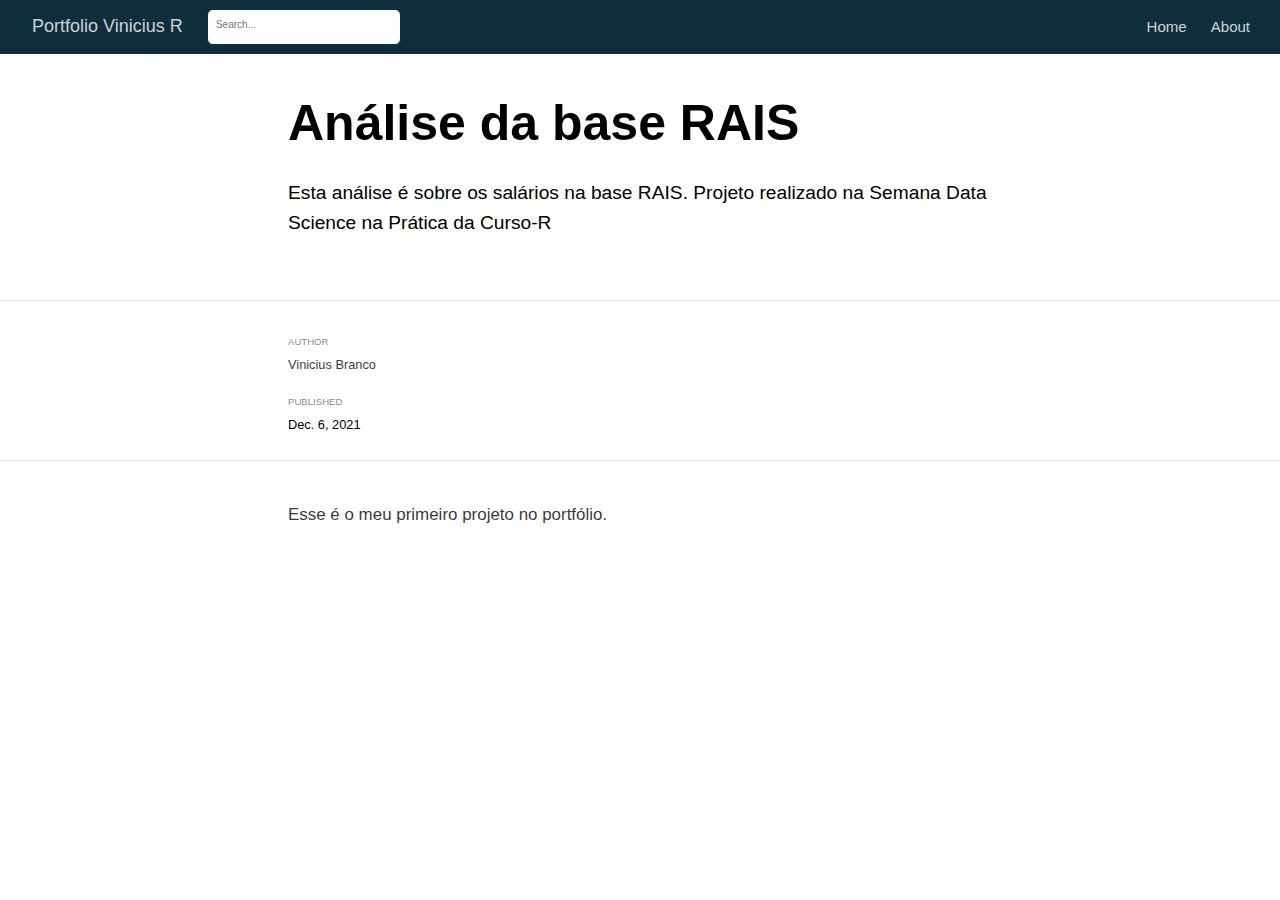
==== commit 620e6cfb: "Correção da acentuação do post." ====
--- a/docs/posts/2021-12-06-anlise-da-base-rais/index.html
+++ b/docs/posts/2021-12-06-anlise-da-base-rais/index.html
@@ -87,7 +87,7 @@
 
 
   <!--radix_placeholder_meta_tags-->
-<title>Portfolio Vinicius R: AnÃ¡lise da base RAIS</title>
+<title>Portfolio Vinicius R: Análise da base RAIS</title>
 
 <meta property="description" itemprop="description" content="Esta análise é sobre os salários na base RAIS. Projeto realizado na Semana Data Science na Prática da Curso-R"/>
 
@@ -98,7 +98,7 @@
 <meta name="article:author" content="Vinicius Branco"/>
 
 <!--  https://developers.facebook.com/docs/sharing/webmasters#markup -->
-<meta property="og:title" content="Portfolio Vinicius R: AnÃ¡lise da base RAIS"/>
+<meta property="og:title" content="Portfolio Vinicius R: Análise da base RAIS"/>
 <meta property="og:type" content="article"/>
 <meta property="og:description" content="Esta análise é sobre os salários na base RAIS. Projeto realizado na Semana Data Science na Prática da Curso-R"/>
 <meta property="og:locale" content="en_US"/>
@@ -106,19 +106,19 @@
 
 <!--  https://dev.twitter.com/cards/types/summary -->
 <meta property="twitter:card" content="summary"/>
-<meta property="twitter:title" content="Portfolio Vinicius R: AnÃ¡lise da base RAIS"/>
+<meta property="twitter:title" content="Portfolio Vinicius R: Análise da base RAIS"/>
 <meta property="twitter:description" content="Esta análise é sobre os salários na base RAIS. Projeto realizado na Semana Data Science na Prática da Curso-R"/>
 
 <!--/radix_placeholder_meta_tags-->
   <!--radix_placeholder_rmarkdown_metadata-->
 
 <script type="text/json" id="radix-rmarkdown-metadata">
-{"type":"list","attributes":{"names":{"type":"character","attributes":{},"value":["title","description","author","date","output"]}},"value":[{"type":"character","attributes":{},"value":["AnÃ¡lise da base RAIS"]},{"type":"character","attributes":{},"value":["Esta análise é sobre os salários na base RAIS. Projeto realizado na Semana Data Science na Prática da Curso-R"]},{"type":"list","attributes":{},"value":[{"type":"list","attributes":{"names":{"type":"character","attributes":{},"value":["name","url"]}},"value":[{"type":"character","attributes":{},"value":["Vinicius Branco"]},{"type":"character","attributes":{},"value":["https://example.com/norajones"]}]}]},{"type":"character","attributes":{},"value":["2021-12-06"]},{"type":"list","attributes":{"names":{"type":"character","attributes":{},"value":["distill::distill_article"]}},"value":[{"type":"list","attributes":{"names":{"type":"character","attributes":{},"value":["self_contained"]}},"value":[{"type":"logical","attributes":{},"value":[false]}]}]}]}
+{"type":"list","attributes":{"names":{"type":"character","attributes":{},"value":["title","description","author","date","output"]}},"value":[{"type":"character","attributes":{},"value":["Análise da base RAIS"]},{"type":"character","attributes":{},"value":["Esta análise é sobre os salários na base RAIS. Projeto realizado na Semana Data Science na Prática da Curso-R"]},{"type":"list","attributes":{},"value":[{"type":"list","attributes":{"names":{"type":"character","attributes":{},"value":["name","url"]}},"value":[{"type":"character","attributes":{},"value":["Vinicius Branco"]},{"type":"character","attributes":{},"value":["https://example.com/norajones"]}]}]},{"type":"character","attributes":{},"value":["2021-12-06"]},{"type":"list","attributes":{"names":{"type":"character","attributes":{},"value":["distill::distill_article"]}},"value":[{"type":"list","attributes":{"names":{"type":"character","attributes":{},"value":["self_contained"]}},"value":[{"type":"logical","attributes":{},"value":[false]}]}]}]}
 </script>
 <!--/radix_placeholder_rmarkdown_metadata-->
   
   <script type="text/json" id="radix-resource-manifest">
-  {"type":"NULL"}
+  {"type":"character","attributes":{},"value":["anlise-da-base-rais_files/anchor-4.2.2/anchor.min.js","anlise-da-base-rais_files/bowser-1.9.3/bowser.min.js","anlise-da-base-rais_files/distill-2.2.21/template.v2.js","anlise-da-base-rais_files/header-attrs-2.11/header-attrs.js","anlise-da-base-rais_files/jquery-3.6.0/jquery-3.6.0.js","anlise-da-base-rais_files/jquery-3.6.0/jquery-3.6.0.min.js","anlise-da-base-rais_files/jquery-3.6.0/jquery-3.6.0.min.map","anlise-da-base-rais_files/popper-2.6.0/popper.min.js","anlise-da-base-rais_files/tippy-6.2.7/tippy-bundle.umd.min.js","anlise-da-base-rais_files/tippy-6.2.7/tippy-light-border.css","anlise-da-base-rais_files/tippy-6.2.7/tippy.css","anlise-da-base-rais_files/tippy-6.2.7/tippy.umd.min.js","anlise-da-base-rais_files/webcomponents-2.0.0/webcomponents.js"]}
   </script>
   <!--radix_placeholder_navigation_in_header-->
 <meta name="distill:offset" content="../.."/>
@@ -2066,7 +2066,7 @@
 <!--radix_placeholder_front_matter-->
 
 <script id="distill-front-matter" type="text/json">
-{"title":"AnÃ¡lise da base RAIS","description":"Esta análise é sobre os salários na base RAIS. Projeto realizado na Semana Data Science na Prática da Curso-R","authors":[{"author":"Vinicius Branco","authorURL":"https://example.com/norajones","affiliation":"&nbsp;","affiliationURL":"#","orcidID":""}],"publishedDate":"2021-12-06T00:00:00.000-03:00","citationText":"Branco, 2021"}
+{"title":"Análise da base RAIS","description":"Esta análise é sobre os salários na base RAIS. Projeto realizado na Semana Data Science na Prática da Curso-R","authors":[{"author":"Vinicius Branco","authorURL":"https://example.com/norajones","affiliation":"&nbsp;","affiliationURL":"#","orcidID":""}],"publishedDate":"2021-12-06T00:00:00.000-03:00","citationText":"Branco, 2021"}
 </script>
 
 <!--/radix_placeholder_front_matter-->
@@ -2089,7 +2089,7 @@
 <!--/radix_placeholder_site_before_body-->
 
 <div class="d-title">
-<h1>AnÃ¡lise da base RAIS</h1>
+<h1>Análise da base RAIS</h1>
 <!--radix_placeholder_categories-->
 <!--/radix_placeholder_categories-->
 <p><p>Esta análise é sobre os salários na base RAIS. Projeto realizado na Semana Data Science na Prática da Curso-R</p></p>
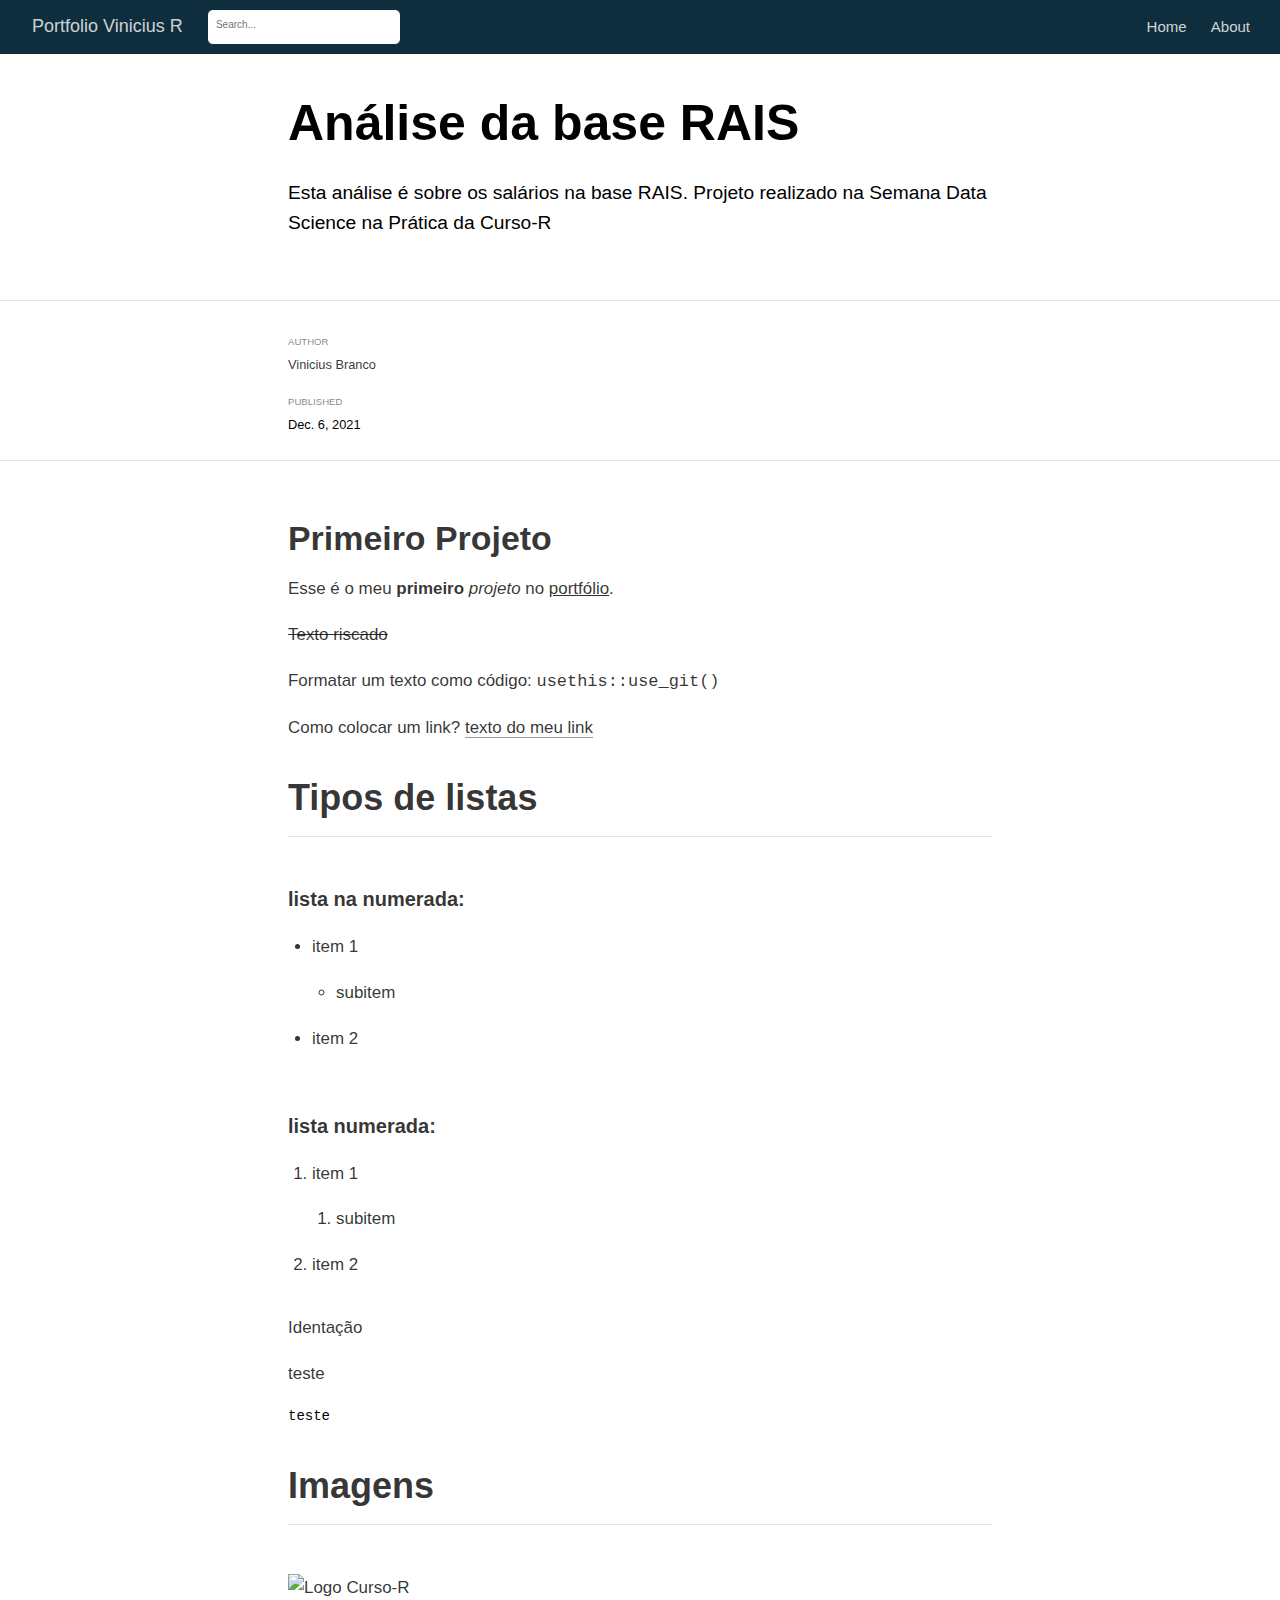
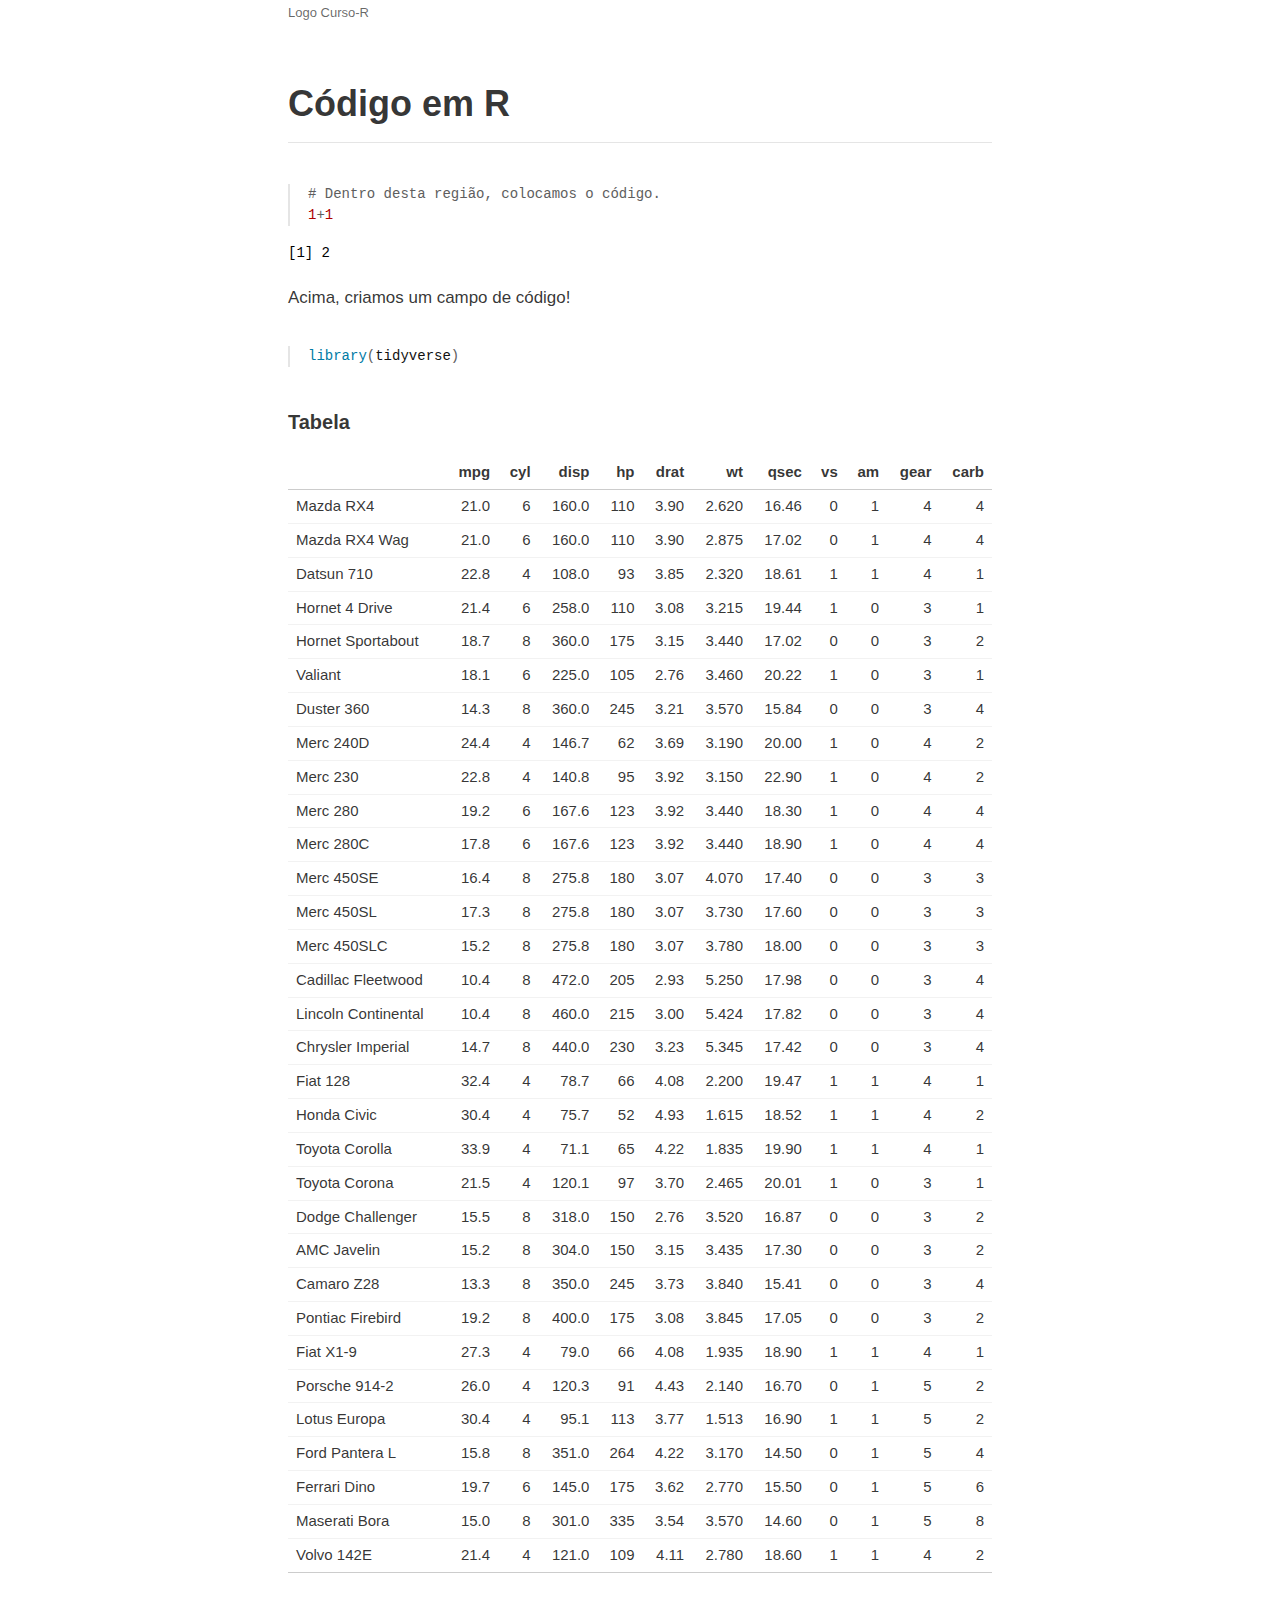
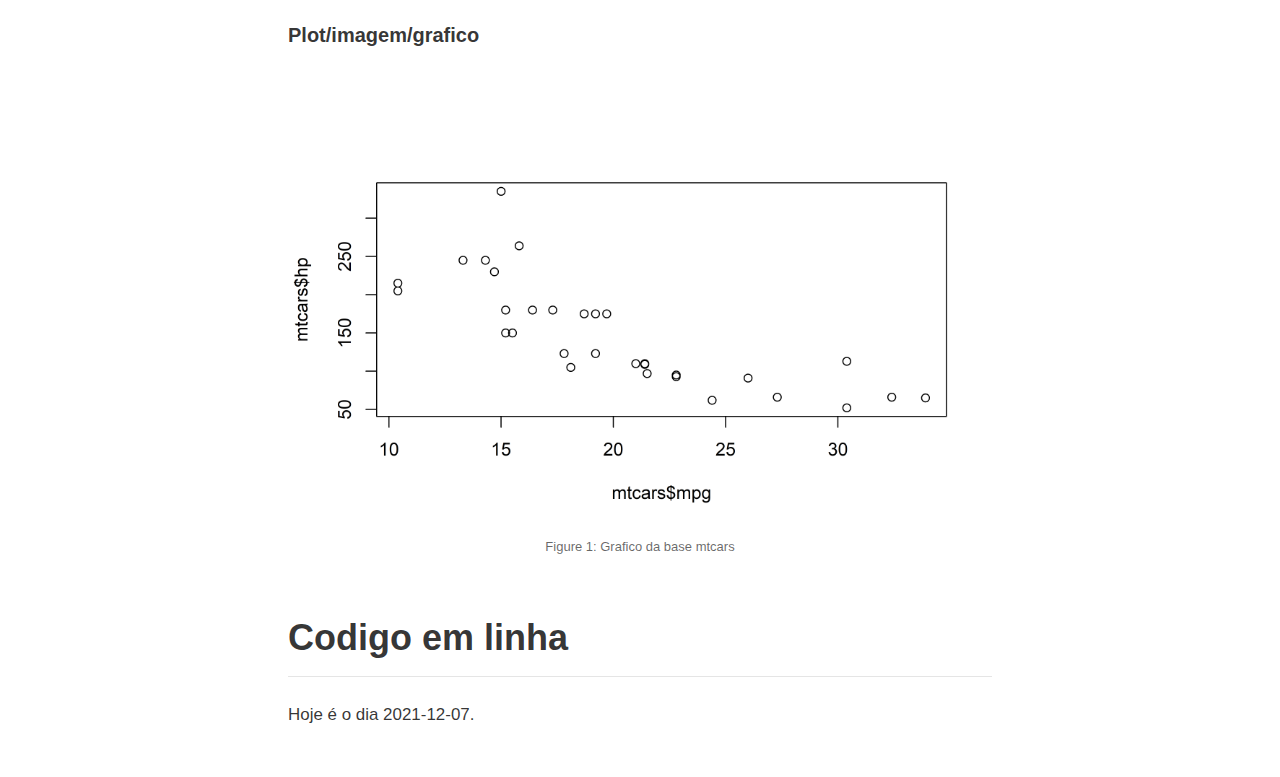
==== commit 83b4531a: "Atualização do post" ====
--- a/docs/posts/2021-12-06-anlise-da-base-rais/index.html
+++ b/docs/posts/2021-12-06-anlise-da-base-rais/index.html
@@ -118,7 +118,7 @@
 <!--/radix_placeholder_rmarkdown_metadata-->
   
   <script type="text/json" id="radix-resource-manifest">
-  {"type":"character","attributes":{},"value":["anlise-da-base-rais_files/anchor-4.2.2/anchor.min.js","anlise-da-base-rais_files/bowser-1.9.3/bowser.min.js","anlise-da-base-rais_files/distill-2.2.21/template.v2.js","anlise-da-base-rais_files/header-attrs-2.11/header-attrs.js","anlise-da-base-rais_files/jquery-3.6.0/jquery-3.6.0.js","anlise-da-base-rais_files/jquery-3.6.0/jquery-3.6.0.min.js","anlise-da-base-rais_files/jquery-3.6.0/jquery-3.6.0.min.map","anlise-da-base-rais_files/popper-2.6.0/popper.min.js","anlise-da-base-rais_files/tippy-6.2.7/tippy-bundle.umd.min.js","anlise-da-base-rais_files/tippy-6.2.7/tippy-light-border.css","anlise-da-base-rais_files/tippy-6.2.7/tippy.css","anlise-da-base-rais_files/tippy-6.2.7/tippy.umd.min.js","anlise-da-base-rais_files/webcomponents-2.0.0/webcomponents.js"]}
+  {"type":"character","attributes":{},"value":["anlise-da-base-rais_files/anchor-4.2.2/anchor.min.js","anlise-da-base-rais_files/bowser-1.9.3/bowser.min.js","anlise-da-base-rais_files/distill-2.2.21/template.v2.js","anlise-da-base-rais_files/figure-html5/unnamed-chunk-4-1.png","anlise-da-base-rais_files/header-attrs-2.11/header-attrs.js","anlise-da-base-rais_files/jquery-3.6.0/jquery-3.6.0.js","anlise-da-base-rais_files/jquery-3.6.0/jquery-3.6.0.min.js","anlise-da-base-rais_files/jquery-3.6.0/jquery-3.6.0.min.map","anlise-da-base-rais_files/popper-2.6.0/popper.min.js","anlise-da-base-rais_files/tippy-6.2.7/tippy-bundle.umd.min.js","anlise-da-base-rais_files/tippy-6.2.7/tippy-light-border.css","anlise-da-base-rais_files/tippy-6.2.7/tippy.css","anlise-da-base-rais_files/tippy-6.2.7/tippy.umd.min.js","anlise-da-base-rais_files/webcomponents-2.0.0/webcomponents.js"]}
   </script>
   <!--radix_placeholder_navigation_in_header-->
 <meta name="distill:offset" content="../.."/>
@@ -2102,8 +2102,534 @@
 </div>
 
 <div class="d-article">
-<p>Esse é o meu primeiro projeto no portfólio.</p>
-<div class="sourceCode" id="cb1"><pre class="sourceCode r distill-force-highlighting-css"><code class="sourceCode r"></code></pre></div>
+<h1 id="primeiro-projeto">Primeiro Projeto</h1>
+<p>Esse é o meu <strong>primeiro</strong> <em>projeto</em> no <u>portfólio</u>.</p>
+<p><del>Texto riscado</del></p>
+<p>Formatar um texto como código: <code>usethis::use_git()</code></p>
+<p>Como colocar um link? <a href="meulink.br" title="se cliar, vai pro meulink.br">texto do meu link</a></p>
+<h2 id="tipos-de-listas">Tipos de listas</h2>
+<h3 id="lista-na-numerada">lista na numerada:</h3>
+<ul>
+<li><p>item 1</p>
+<ul>
+<li>subitem</li>
+</ul></li>
+<li><p>item 2</p></li>
+</ul>
+<h3 id="lista-numerada">lista numerada:</h3>
+<ol type="1">
+<li><p>item 1</p>
+<ol type="1">
+<li>subitem</li>
+</ol></li>
+<li><p>item 2</p></li>
+</ol>
+<p>Identação</p>
+<p>teste</p>
+<pre><code>teste</code></pre>
+<h2 id="imagens">Imagens</h2>
+<figure>
+<img src="https://blog.curso-r.com/images/logo.png" alt="Logo Curso-R" /><figcaption aria-hidden="true">Logo Curso-R</figcaption>
+</figure>
+<h2 id="código-em-r">Código em R</h2>
+<div class="layout-chunk" data-layout="l-body">
+<div class="sourceCode">
+<pre class="sourceCode r"><code class="sourceCode r"><span class='co'># Dentro desta região, colocamos o código.</span>
+<span class='fl'>1</span><span class='op'>+</span><span class='fl'>1</span>
+</code></pre>
+</div>
+<pre><code>[1] 2</code></pre>
+</div>
+<p>Acima, criamos um campo de código!</p>
+<div class="layout-chunk" data-layout="l-body">
+<div class="sourceCode">
+<pre class="sourceCode r"><code class="sourceCode r"><span class='kw'><a href='https://rdrr.io/r/base/library.html'>library</a></span><span class='op'>(</span><span class='va'><a href='https://tidyverse.tidyverse.org'>tidyverse</a></span><span class='op'>)</span>
+</code></pre>
+</div>
+</div>
+<h3 id="tabela">Tabela</h3>
+<div class="layout-chunk" data-layout="l-body">
+<table>
+<thead>
+<tr class="header">
+<th style="text-align: left;"></th>
+<th style="text-align: right;">mpg</th>
+<th style="text-align: right;">cyl</th>
+<th style="text-align: right;">disp</th>
+<th style="text-align: right;">hp</th>
+<th style="text-align: right;">drat</th>
+<th style="text-align: right;">wt</th>
+<th style="text-align: right;">qsec</th>
+<th style="text-align: right;">vs</th>
+<th style="text-align: right;">am</th>
+<th style="text-align: right;">gear</th>
+<th style="text-align: right;">carb</th>
+</tr>
+</thead>
+<tbody>
+<tr class="odd">
+<td style="text-align: left;">Mazda RX4</td>
+<td style="text-align: right;">21.0</td>
+<td style="text-align: right;">6</td>
+<td style="text-align: right;">160.0</td>
+<td style="text-align: right;">110</td>
+<td style="text-align: right;">3.90</td>
+<td style="text-align: right;">2.620</td>
+<td style="text-align: right;">16.46</td>
+<td style="text-align: right;">0</td>
+<td style="text-align: right;">1</td>
+<td style="text-align: right;">4</td>
+<td style="text-align: right;">4</td>
+</tr>
+<tr class="even">
+<td style="text-align: left;">Mazda RX4 Wag</td>
+<td style="text-align: right;">21.0</td>
+<td style="text-align: right;">6</td>
+<td style="text-align: right;">160.0</td>
+<td style="text-align: right;">110</td>
+<td style="text-align: right;">3.90</td>
+<td style="text-align: right;">2.875</td>
+<td style="text-align: right;">17.02</td>
+<td style="text-align: right;">0</td>
+<td style="text-align: right;">1</td>
+<td style="text-align: right;">4</td>
+<td style="text-align: right;">4</td>
+</tr>
+<tr class="odd">
+<td style="text-align: left;">Datsun 710</td>
+<td style="text-align: right;">22.8</td>
+<td style="text-align: right;">4</td>
+<td style="text-align: right;">108.0</td>
+<td style="text-align: right;">93</td>
+<td style="text-align: right;">3.85</td>
+<td style="text-align: right;">2.320</td>
+<td style="text-align: right;">18.61</td>
+<td style="text-align: right;">1</td>
+<td style="text-align: right;">1</td>
+<td style="text-align: right;">4</td>
+<td style="text-align: right;">1</td>
+</tr>
+<tr class="even">
+<td style="text-align: left;">Hornet 4 Drive</td>
+<td style="text-align: right;">21.4</td>
+<td style="text-align: right;">6</td>
+<td style="text-align: right;">258.0</td>
+<td style="text-align: right;">110</td>
+<td style="text-align: right;">3.08</td>
+<td style="text-align: right;">3.215</td>
+<td style="text-align: right;">19.44</td>
+<td style="text-align: right;">1</td>
+<td style="text-align: right;">0</td>
+<td style="text-align: right;">3</td>
+<td style="text-align: right;">1</td>
+</tr>
+<tr class="odd">
+<td style="text-align: left;">Hornet Sportabout</td>
+<td style="text-align: right;">18.7</td>
+<td style="text-align: right;">8</td>
+<td style="text-align: right;">360.0</td>
+<td style="text-align: right;">175</td>
+<td style="text-align: right;">3.15</td>
+<td style="text-align: right;">3.440</td>
+<td style="text-align: right;">17.02</td>
+<td style="text-align: right;">0</td>
+<td style="text-align: right;">0</td>
+<td style="text-align: right;">3</td>
+<td style="text-align: right;">2</td>
+</tr>
+<tr class="even">
+<td style="text-align: left;">Valiant</td>
+<td style="text-align: right;">18.1</td>
+<td style="text-align: right;">6</td>
+<td style="text-align: right;">225.0</td>
+<td style="text-align: right;">105</td>
+<td style="text-align: right;">2.76</td>
+<td style="text-align: right;">3.460</td>
+<td style="text-align: right;">20.22</td>
+<td style="text-align: right;">1</td>
+<td style="text-align: right;">0</td>
+<td style="text-align: right;">3</td>
+<td style="text-align: right;">1</td>
+</tr>
+<tr class="odd">
+<td style="text-align: left;">Duster 360</td>
+<td style="text-align: right;">14.3</td>
+<td style="text-align: right;">8</td>
+<td style="text-align: right;">360.0</td>
+<td style="text-align: right;">245</td>
+<td style="text-align: right;">3.21</td>
+<td style="text-align: right;">3.570</td>
+<td style="text-align: right;">15.84</td>
+<td style="text-align: right;">0</td>
+<td style="text-align: right;">0</td>
+<td style="text-align: right;">3</td>
+<td style="text-align: right;">4</td>
+</tr>
+<tr class="even">
+<td style="text-align: left;">Merc 240D</td>
+<td style="text-align: right;">24.4</td>
+<td style="text-align: right;">4</td>
+<td style="text-align: right;">146.7</td>
+<td style="text-align: right;">62</td>
+<td style="text-align: right;">3.69</td>
+<td style="text-align: right;">3.190</td>
+<td style="text-align: right;">20.00</td>
+<td style="text-align: right;">1</td>
+<td style="text-align: right;">0</td>
+<td style="text-align: right;">4</td>
+<td style="text-align: right;">2</td>
+</tr>
+<tr class="odd">
+<td style="text-align: left;">Merc 230</td>
+<td style="text-align: right;">22.8</td>
+<td style="text-align: right;">4</td>
+<td style="text-align: right;">140.8</td>
+<td style="text-align: right;">95</td>
+<td style="text-align: right;">3.92</td>
+<td style="text-align: right;">3.150</td>
+<td style="text-align: right;">22.90</td>
+<td style="text-align: right;">1</td>
+<td style="text-align: right;">0</td>
+<td style="text-align: right;">4</td>
+<td style="text-align: right;">2</td>
+</tr>
+<tr class="even">
+<td style="text-align: left;">Merc 280</td>
+<td style="text-align: right;">19.2</td>
+<td style="text-align: right;">6</td>
+<td style="text-align: right;">167.6</td>
+<td style="text-align: right;">123</td>
+<td style="text-align: right;">3.92</td>
+<td style="text-align: right;">3.440</td>
+<td style="text-align: right;">18.30</td>
+<td style="text-align: right;">1</td>
+<td style="text-align: right;">0</td>
+<td style="text-align: right;">4</td>
+<td style="text-align: right;">4</td>
+</tr>
+<tr class="odd">
+<td style="text-align: left;">Merc 280C</td>
+<td style="text-align: right;">17.8</td>
+<td style="text-align: right;">6</td>
+<td style="text-align: right;">167.6</td>
+<td style="text-align: right;">123</td>
+<td style="text-align: right;">3.92</td>
+<td style="text-align: right;">3.440</td>
+<td style="text-align: right;">18.90</td>
+<td style="text-align: right;">1</td>
+<td style="text-align: right;">0</td>
+<td style="text-align: right;">4</td>
+<td style="text-align: right;">4</td>
+</tr>
+<tr class="even">
+<td style="text-align: left;">Merc 450SE</td>
+<td style="text-align: right;">16.4</td>
+<td style="text-align: right;">8</td>
+<td style="text-align: right;">275.8</td>
+<td style="text-align: right;">180</td>
+<td style="text-align: right;">3.07</td>
+<td style="text-align: right;">4.070</td>
+<td style="text-align: right;">17.40</td>
+<td style="text-align: right;">0</td>
+<td style="text-align: right;">0</td>
+<td style="text-align: right;">3</td>
+<td style="text-align: right;">3</td>
+</tr>
+<tr class="odd">
+<td style="text-align: left;">Merc 450SL</td>
+<td style="text-align: right;">17.3</td>
+<td style="text-align: right;">8</td>
+<td style="text-align: right;">275.8</td>
+<td style="text-align: right;">180</td>
+<td style="text-align: right;">3.07</td>
+<td style="text-align: right;">3.730</td>
+<td style="text-align: right;">17.60</td>
+<td style="text-align: right;">0</td>
+<td style="text-align: right;">0</td>
+<td style="text-align: right;">3</td>
+<td style="text-align: right;">3</td>
+</tr>
+<tr class="even">
+<td style="text-align: left;">Merc 450SLC</td>
+<td style="text-align: right;">15.2</td>
+<td style="text-align: right;">8</td>
+<td style="text-align: right;">275.8</td>
+<td style="text-align: right;">180</td>
+<td style="text-align: right;">3.07</td>
+<td style="text-align: right;">3.780</td>
+<td style="text-align: right;">18.00</td>
+<td style="text-align: right;">0</td>
+<td style="text-align: right;">0</td>
+<td style="text-align: right;">3</td>
+<td style="text-align: right;">3</td>
+</tr>
+<tr class="odd">
+<td style="text-align: left;">Cadillac Fleetwood</td>
+<td style="text-align: right;">10.4</td>
+<td style="text-align: right;">8</td>
+<td style="text-align: right;">472.0</td>
+<td style="text-align: right;">205</td>
+<td style="text-align: right;">2.93</td>
+<td style="text-align: right;">5.250</td>
+<td style="text-align: right;">17.98</td>
+<td style="text-align: right;">0</td>
+<td style="text-align: right;">0</td>
+<td style="text-align: right;">3</td>
+<td style="text-align: right;">4</td>
+</tr>
+<tr class="even">
+<td style="text-align: left;">Lincoln Continental</td>
+<td style="text-align: right;">10.4</td>
+<td style="text-align: right;">8</td>
+<td style="text-align: right;">460.0</td>
+<td style="text-align: right;">215</td>
+<td style="text-align: right;">3.00</td>
+<td style="text-align: right;">5.424</td>
+<td style="text-align: right;">17.82</td>
+<td style="text-align: right;">0</td>
+<td style="text-align: right;">0</td>
+<td style="text-align: right;">3</td>
+<td style="text-align: right;">4</td>
+</tr>
+<tr class="odd">
+<td style="text-align: left;">Chrysler Imperial</td>
+<td style="text-align: right;">14.7</td>
+<td style="text-align: right;">8</td>
+<td style="text-align: right;">440.0</td>
+<td style="text-align: right;">230</td>
+<td style="text-align: right;">3.23</td>
+<td style="text-align: right;">5.345</td>
+<td style="text-align: right;">17.42</td>
+<td style="text-align: right;">0</td>
+<td style="text-align: right;">0</td>
+<td style="text-align: right;">3</td>
+<td style="text-align: right;">4</td>
+</tr>
+<tr class="even">
+<td style="text-align: left;">Fiat 128</td>
+<td style="text-align: right;">32.4</td>
+<td style="text-align: right;">4</td>
+<td style="text-align: right;">78.7</td>
+<td style="text-align: right;">66</td>
+<td style="text-align: right;">4.08</td>
+<td style="text-align: right;">2.200</td>
+<td style="text-align: right;">19.47</td>
+<td style="text-align: right;">1</td>
+<td style="text-align: right;">1</td>
+<td style="text-align: right;">4</td>
+<td style="text-align: right;">1</td>
+</tr>
+<tr class="odd">
+<td style="text-align: left;">Honda Civic</td>
+<td style="text-align: right;">30.4</td>
+<td style="text-align: right;">4</td>
+<td style="text-align: right;">75.7</td>
+<td style="text-align: right;">52</td>
+<td style="text-align: right;">4.93</td>
+<td style="text-align: right;">1.615</td>
+<td style="text-align: right;">18.52</td>
+<td style="text-align: right;">1</td>
+<td style="text-align: right;">1</td>
+<td style="text-align: right;">4</td>
+<td style="text-align: right;">2</td>
+</tr>
+<tr class="even">
+<td style="text-align: left;">Toyota Corolla</td>
+<td style="text-align: right;">33.9</td>
+<td style="text-align: right;">4</td>
+<td style="text-align: right;">71.1</td>
+<td style="text-align: right;">65</td>
+<td style="text-align: right;">4.22</td>
+<td style="text-align: right;">1.835</td>
+<td style="text-align: right;">19.90</td>
+<td style="text-align: right;">1</td>
+<td style="text-align: right;">1</td>
+<td style="text-align: right;">4</td>
+<td style="text-align: right;">1</td>
+</tr>
+<tr class="odd">
+<td style="text-align: left;">Toyota Corona</td>
+<td style="text-align: right;">21.5</td>
+<td style="text-align: right;">4</td>
+<td style="text-align: right;">120.1</td>
+<td style="text-align: right;">97</td>
+<td style="text-align: right;">3.70</td>
+<td style="text-align: right;">2.465</td>
+<td style="text-align: right;">20.01</td>
+<td style="text-align: right;">1</td>
+<td style="text-align: right;">0</td>
+<td style="text-align: right;">3</td>
+<td style="text-align: right;">1</td>
+</tr>
+<tr class="even">
+<td style="text-align: left;">Dodge Challenger</td>
+<td style="text-align: right;">15.5</td>
+<td style="text-align: right;">8</td>
+<td style="text-align: right;">318.0</td>
+<td style="text-align: right;">150</td>
+<td style="text-align: right;">2.76</td>
+<td style="text-align: right;">3.520</td>
+<td style="text-align: right;">16.87</td>
+<td style="text-align: right;">0</td>
+<td style="text-align: right;">0</td>
+<td style="text-align: right;">3</td>
+<td style="text-align: right;">2</td>
+</tr>
+<tr class="odd">
+<td style="text-align: left;">AMC Javelin</td>
+<td style="text-align: right;">15.2</td>
+<td style="text-align: right;">8</td>
+<td style="text-align: right;">304.0</td>
+<td style="text-align: right;">150</td>
+<td style="text-align: right;">3.15</td>
+<td style="text-align: right;">3.435</td>
+<td style="text-align: right;">17.30</td>
+<td style="text-align: right;">0</td>
+<td style="text-align: right;">0</td>
+<td style="text-align: right;">3</td>
+<td style="text-align: right;">2</td>
+</tr>
+<tr class="even">
+<td style="text-align: left;">Camaro Z28</td>
+<td style="text-align: right;">13.3</td>
+<td style="text-align: right;">8</td>
+<td style="text-align: right;">350.0</td>
+<td style="text-align: right;">245</td>
+<td style="text-align: right;">3.73</td>
+<td style="text-align: right;">3.840</td>
+<td style="text-align: right;">15.41</td>
+<td style="text-align: right;">0</td>
+<td style="text-align: right;">0</td>
+<td style="text-align: right;">3</td>
+<td style="text-align: right;">4</td>
+</tr>
+<tr class="odd">
+<td style="text-align: left;">Pontiac Firebird</td>
+<td style="text-align: right;">19.2</td>
+<td style="text-align: right;">8</td>
+<td style="text-align: right;">400.0</td>
+<td style="text-align: right;">175</td>
+<td style="text-align: right;">3.08</td>
+<td style="text-align: right;">3.845</td>
+<td style="text-align: right;">17.05</td>
+<td style="text-align: right;">0</td>
+<td style="text-align: right;">0</td>
+<td style="text-align: right;">3</td>
+<td style="text-align: right;">2</td>
+</tr>
+<tr class="even">
+<td style="text-align: left;">Fiat X1-9</td>
+<td style="text-align: right;">27.3</td>
+<td style="text-align: right;">4</td>
+<td style="text-align: right;">79.0</td>
+<td style="text-align: right;">66</td>
+<td style="text-align: right;">4.08</td>
+<td style="text-align: right;">1.935</td>
+<td style="text-align: right;">18.90</td>
+<td style="text-align: right;">1</td>
+<td style="text-align: right;">1</td>
+<td style="text-align: right;">4</td>
+<td style="text-align: right;">1</td>
+</tr>
+<tr class="odd">
+<td style="text-align: left;">Porsche 914-2</td>
+<td style="text-align: right;">26.0</td>
+<td style="text-align: right;">4</td>
+<td style="text-align: right;">120.3</td>
+<td style="text-align: right;">91</td>
+<td style="text-align: right;">4.43</td>
+<td style="text-align: right;">2.140</td>
+<td style="text-align: right;">16.70</td>
+<td style="text-align: right;">0</td>
+<td style="text-align: right;">1</td>
+<td style="text-align: right;">5</td>
+<td style="text-align: right;">2</td>
+</tr>
+<tr class="even">
+<td style="text-align: left;">Lotus Europa</td>
+<td style="text-align: right;">30.4</td>
+<td style="text-align: right;">4</td>
+<td style="text-align: right;">95.1</td>
+<td style="text-align: right;">113</td>
+<td style="text-align: right;">3.77</td>
+<td style="text-align: right;">1.513</td>
+<td style="text-align: right;">16.90</td>
+<td style="text-align: right;">1</td>
+<td style="text-align: right;">1</td>
+<td style="text-align: right;">5</td>
+<td style="text-align: right;">2</td>
+</tr>
+<tr class="odd">
+<td style="text-align: left;">Ford Pantera L</td>
+<td style="text-align: right;">15.8</td>
+<td style="text-align: right;">8</td>
+<td style="text-align: right;">351.0</td>
+<td style="text-align: right;">264</td>
+<td style="text-align: right;">4.22</td>
+<td style="text-align: right;">3.170</td>
+<td style="text-align: right;">14.50</td>
+<td style="text-align: right;">0</td>
+<td style="text-align: right;">1</td>
+<td style="text-align: right;">5</td>
+<td style="text-align: right;">4</td>
+</tr>
+<tr class="even">
+<td style="text-align: left;">Ferrari Dino</td>
+<td style="text-align: right;">19.7</td>
+<td style="text-align: right;">6</td>
+<td style="text-align: right;">145.0</td>
+<td style="text-align: right;">175</td>
+<td style="text-align: right;">3.62</td>
+<td style="text-align: right;">2.770</td>
+<td style="text-align: right;">15.50</td>
+<td style="text-align: right;">0</td>
+<td style="text-align: right;">1</td>
+<td style="text-align: right;">5</td>
+<td style="text-align: right;">6</td>
+</tr>
+<tr class="odd">
+<td style="text-align: left;">Maserati Bora</td>
+<td style="text-align: right;">15.0</td>
+<td style="text-align: right;">8</td>
+<td style="text-align: right;">301.0</td>
+<td style="text-align: right;">335</td>
+<td style="text-align: right;">3.54</td>
+<td style="text-align: right;">3.570</td>
+<td style="text-align: right;">14.60</td>
+<td style="text-align: right;">0</td>
+<td style="text-align: right;">1</td>
+<td style="text-align: right;">5</td>
+<td style="text-align: right;">8</td>
+</tr>
+<tr class="even">
+<td style="text-align: left;">Volvo 142E</td>
+<td style="text-align: right;">21.4</td>
+<td style="text-align: right;">4</td>
+<td style="text-align: right;">121.0</td>
+<td style="text-align: right;">109</td>
+<td style="text-align: right;">4.11</td>
+<td style="text-align: right;">2.780</td>
+<td style="text-align: right;">18.60</td>
+<td style="text-align: right;">1</td>
+<td style="text-align: right;">1</td>
+<td style="text-align: right;">4</td>
+<td style="text-align: right;">2</td>
+</tr>
+</tbody>
+</table>
+</div>
+<h3 id="plotimagemgrafico">Plot/imagem/grafico</h3>
+<div class="layout-chunk" data-layout="l-body">
+<div class="figure" style="text-align: center"><span style="display:block;" id="fig:unnamed-chunk-4"></span>
+<img src="anlise-da-base-rais_files/figure-html5/unnamed-chunk-4-1.png" alt="Grafico da base mtcars" width="90%" />
+<p class="caption">
+Figure 1: Grafico da base mtcars
+</p>
+</div>
+</div>
+<h2 id="codigo-em-linha">Codigo em linha</h2>
+<p>Hoje é o dia 2021-12-07.</p>
+<div class="sourceCode" id="cb3"><pre class="sourceCode r distill-force-highlighting-css"><code class="sourceCode r"></code></pre></div>
 <!--radix_placeholder_article_footer-->
 <!--/radix_placeholder_article_footer-->
 </div>
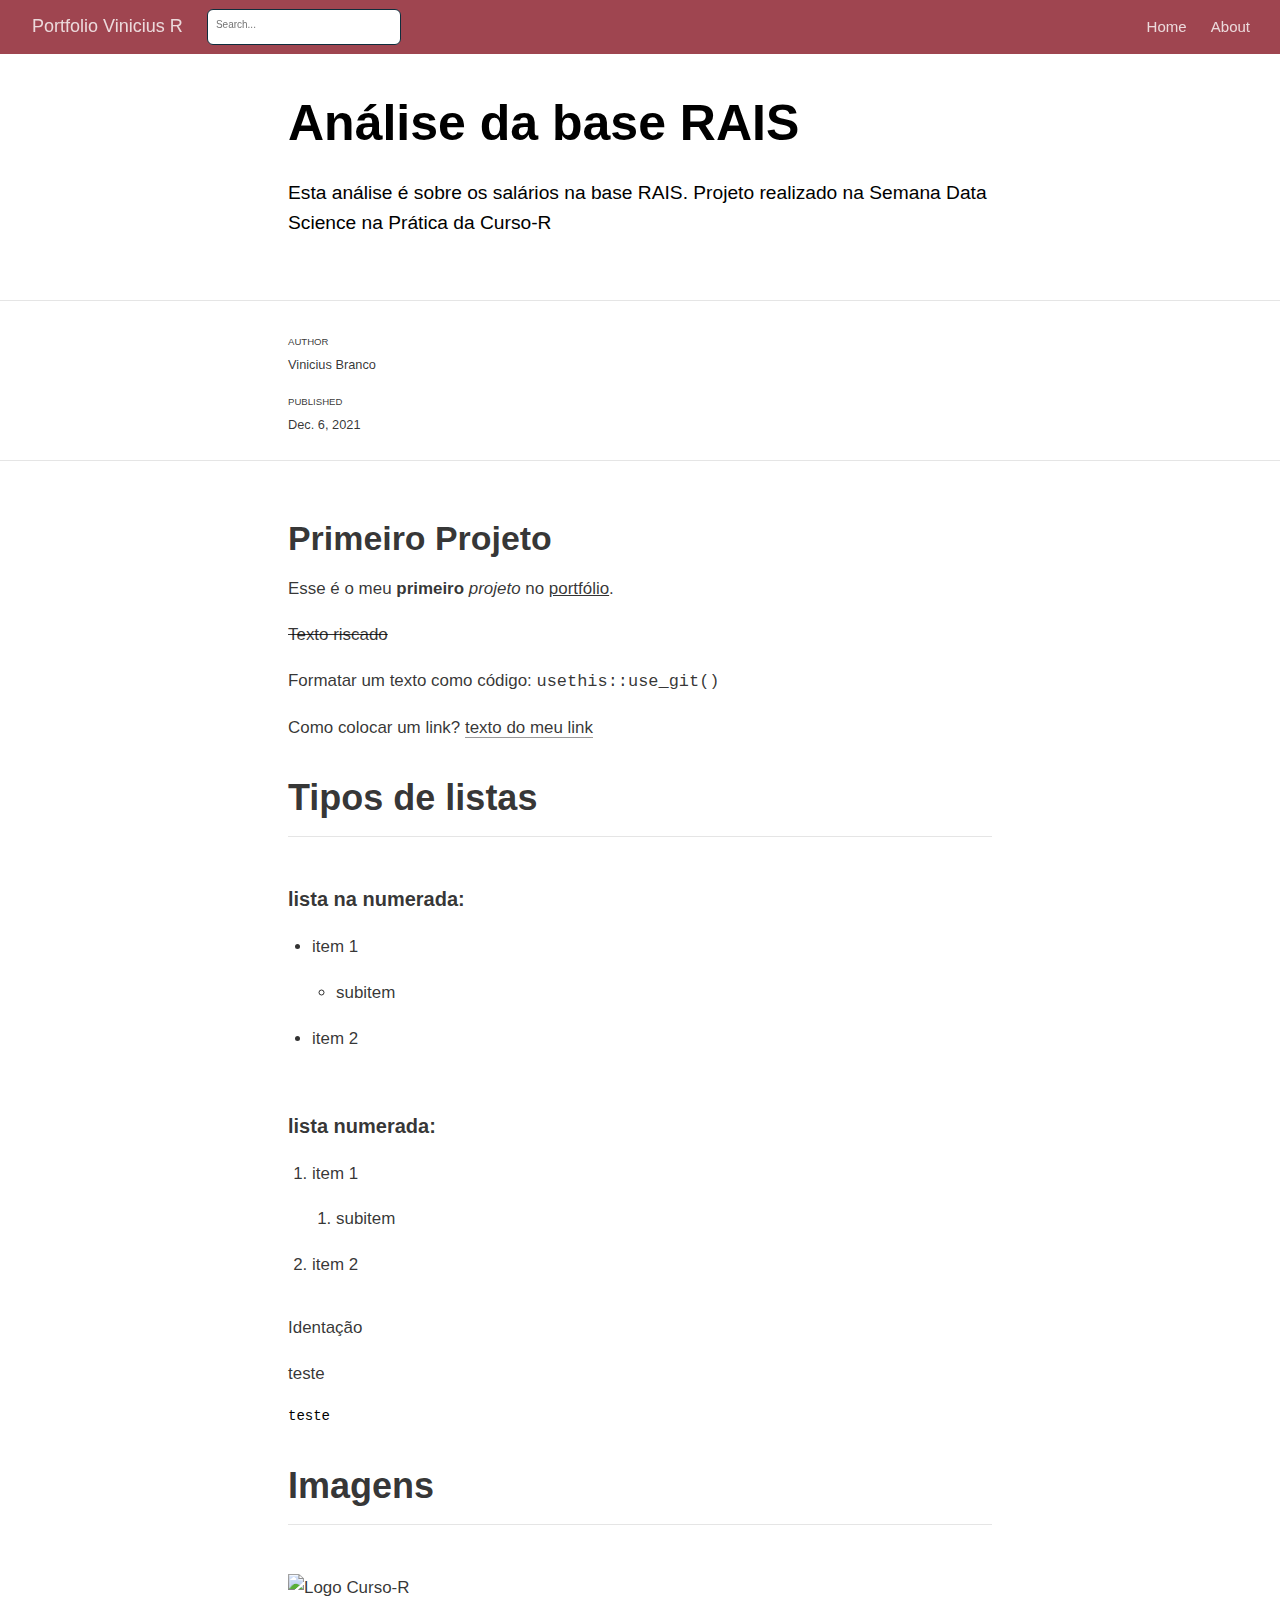
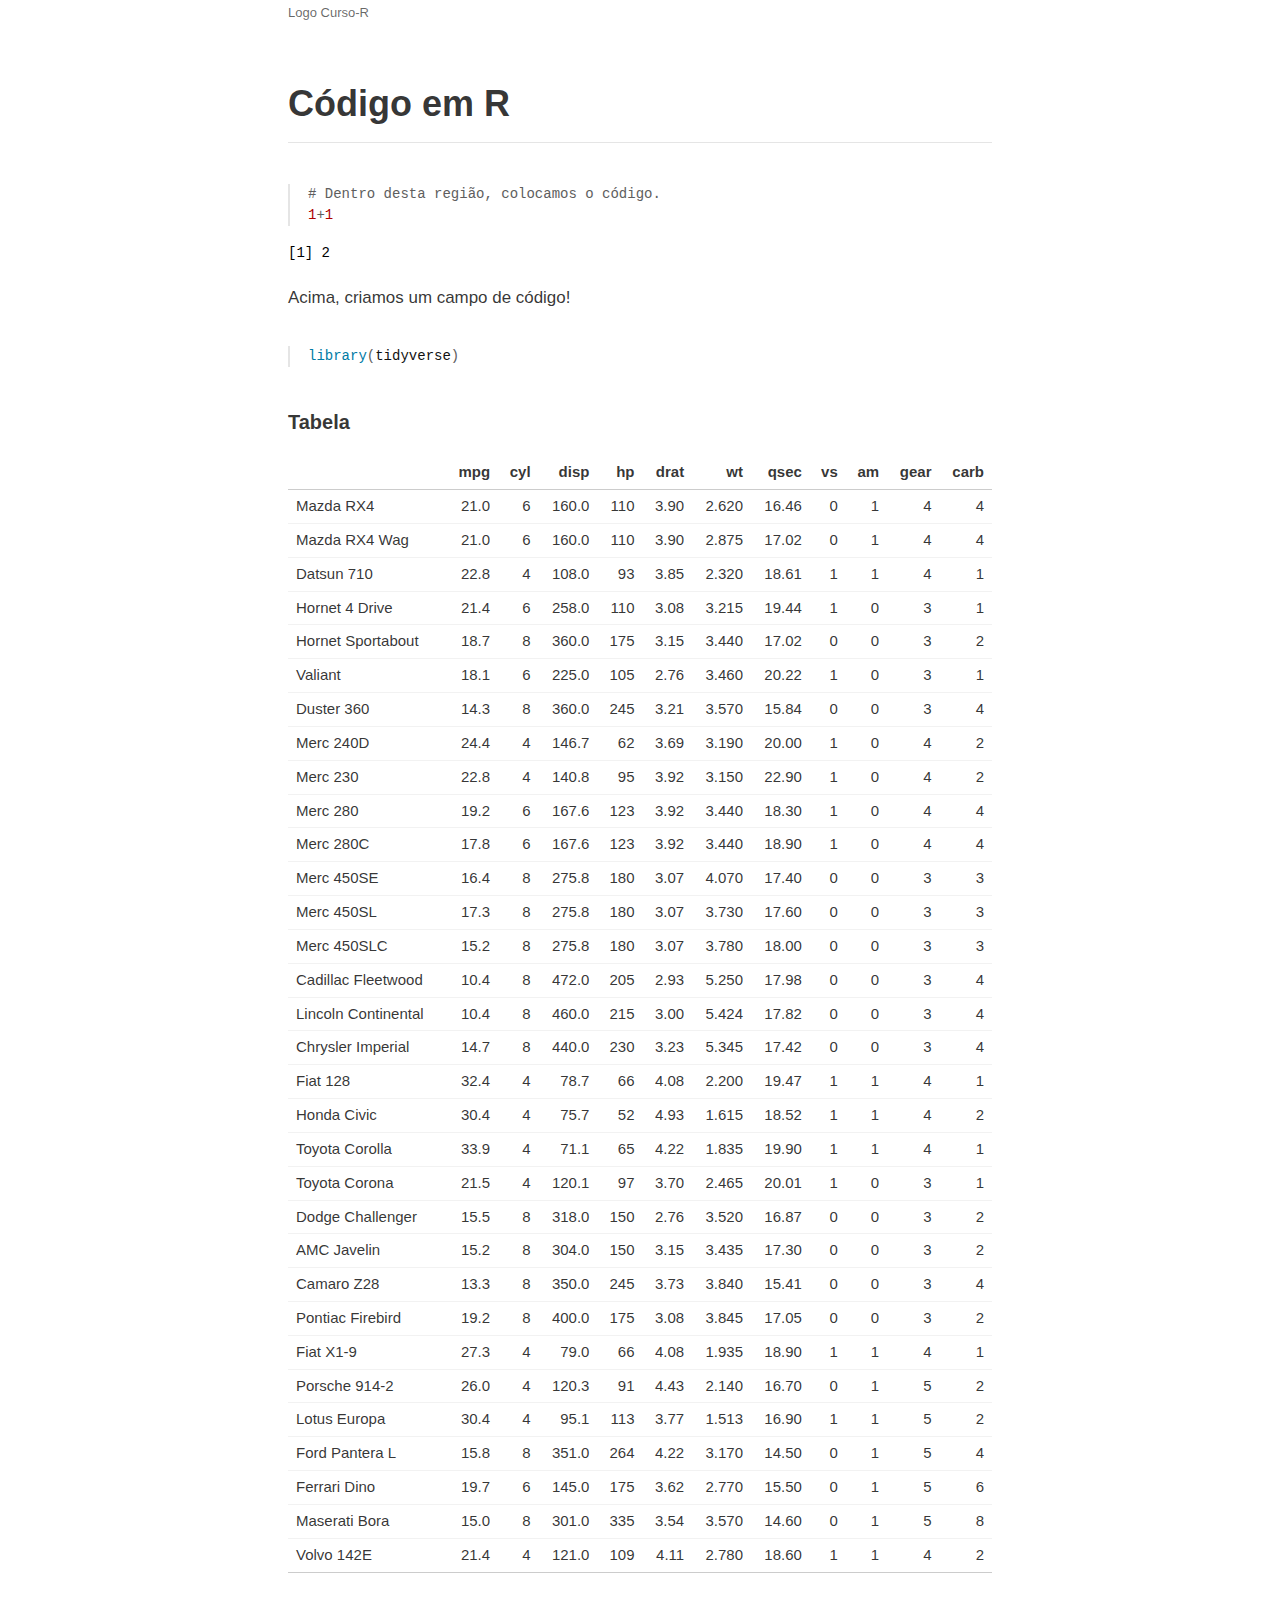
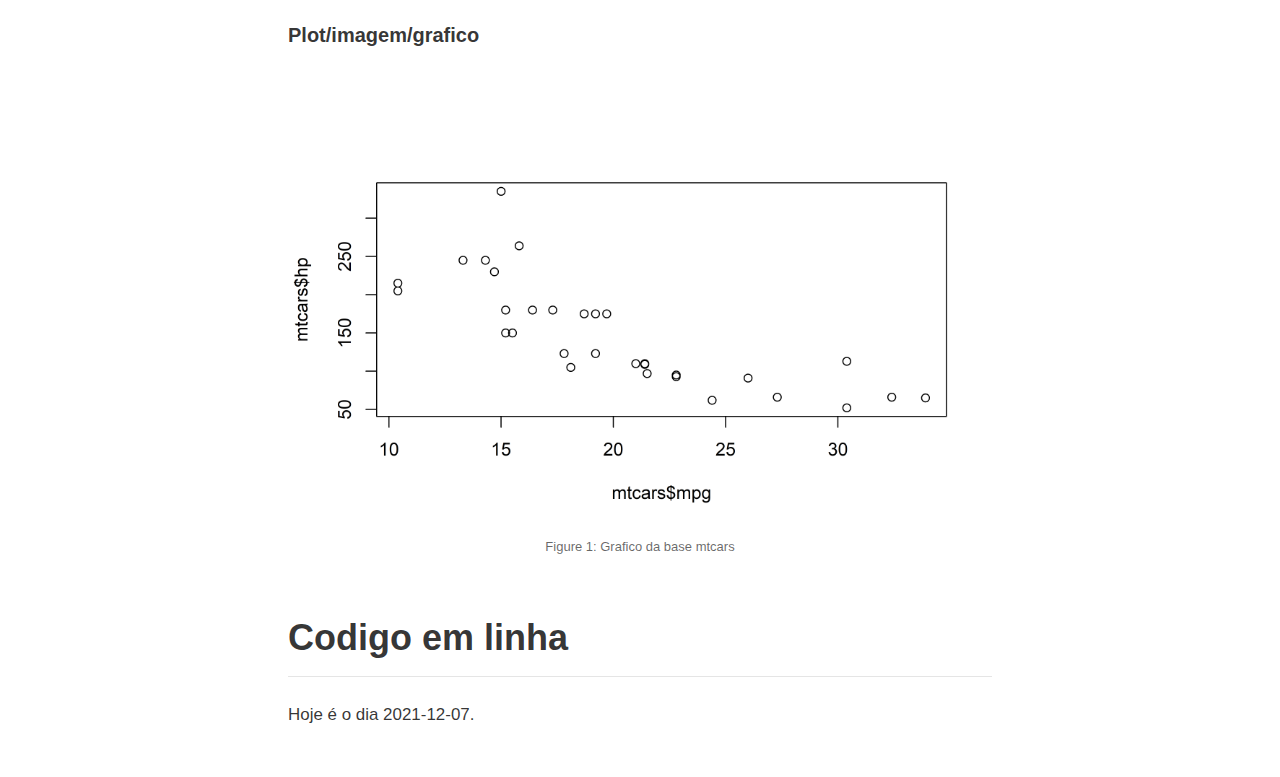
==== commit cbd8ee77: "mtas coisas" ====
--- a/docs/posts/2021-12-06-anlise-da-base-rais/index.html
+++ b/docs/posts/2021-12-06-anlise-da-base-rais/index.html
@@ -2044,6 +2044,316 @@
 
 </script>
 
+<style type="text/css">
+/* base variables */
+
+/* Edit the CSS properties in this file to create a custom
+   Distill theme. Only edit values in the right column
+   for each row; values shown are the CSS defaults.
+   To return any property to the default,
+   you may set its value to: unset
+   All rows must end with a semi-colon.                      */
+
+/* Optional: embed custom fonts here with `@import`          */
+/* This must remain at the top of this file.                 */
+
+
+
+html {
+  /*-- Main font sizes --*/
+  --title-size:      50px;
+  --body-size:       1.06rem;
+  --code-size:       14px;
+  --aside-size:      12px;
+  --fig-cap-size:    13px;
+  /*-- Main font colors --*/
+  --title-color:     #000000;
+  --header-color:    rgba(0, 0, 0, 0.8);
+  --body-color:      rgba(0, 0, 0, 0.8);
+  --aside-color:     rgba(0, 0, 0, 0.6);
+  --fig-cap-color:   rgba(0, 0, 0, 0.6);
+  /*-- Specify custom fonts ~~~ must be imported above   --*/
+  --heading-font:    sans-serif;
+  --mono-font:       monospace;
+  --body-font:       sans-serif;
+  --navbar-font:     sans-serif;  /* websites + blogs only */
+}
+
+/*-- ARTICLE METADATA --*/
+d-byline {
+  --heading-size:    0.6rem;
+  --heading-color:   rgba(0, 0, 0, 0.5);
+  --body-size:       0.8rem;
+  --body-color:      rgba(0, 0, 0, 0.8);
+}
+
+/*-- ARTICLE TABLE OF CONTENTS --*/
+.d-contents {
+  --heading-size:    18px;
+  --contents-size:   13px;
+}
+
+/*-- ARTICLE APPENDIX --*/
+d-appendix {
+  --heading-size:    15px;
+  --heading-color:   rgba(0, 0, 0, 0.65);
+  --text-size:       0.8em;
+  --text-color:      rgba(0, 0, 0, 0.5);
+}
+
+/*-- WEBSITE HEADER + FOOTER --*/
+/* These properties only apply to Distill sites and blogs  */
+
+.distill-site-header {
+  --title-size:       18px;
+  --text-color:       rgba(255, 255, 255, 0.8);
+  --text-size:        15px;
+  --hover-color:      white;
+  --bkgd-color:       #0F2E3D;
+}
+
+.distill-site-footer {
+  --text-color:       rgba(255, 255, 255, 0.8);
+  --text-size:        15px;
+  --hover-color:      white;
+  --bkgd-color:       #0F2E3D;
+}
+
+/*-- Additional custom styles --*/
+/* Add any additional CSS rules below                      */
+</style>
+<style type="text/css">
+/* base variables */
+
+/* Edit the CSS properties in this file to create a custom
+   Distill theme. Only edit values in the right column
+   for each row; values shown are the CSS defaults.
+   To return any property to the default,
+   you may set its value to: unset
+   All rows must end with a semi-colon.                      */
+
+/* Optional: embed custom fonts here with `@import`          */
+/* This must remain at the top of this file.                 */
+
+
+
+html {
+  /*-- Main font sizes --*/
+  --title-size:      50px;
+  --body-size:       1.06rem;
+  --code-size:       14px;
+  --aside-size:      12px;
+  --fig-cap-size:    13px;
+  /*-- Main font colors --*/
+  --title-color:     #000000;
+  --header-color:    rgba(0, 0, 0, 0.8);
+  --body-color:      rgba(0, 0, 0, 0.8);
+  --aside-color:     rgba(0, 0, 0, 0.6);
+  --fig-cap-color:   rgba(0, 0, 0, 0.6);
+  /*-- Specify custom fonts ~~~ must be imported above   --*/
+  --heading-font:    sans-serif;
+  --mono-font:       monospace;
+  --body-font:       sans-serif;
+  --navbar-font:     sans-serif;  /* websites + blogs only */
+}
+
+/*-- ARTICLE METADATA --*/
+d-byline {
+  --heading-size:    0.6rem;
+  --heading-color:   rgba(0, 0, 0, 0.8);
+  --body-size:       0.8rem;
+  --body-color:      rgba(0, 0, 0, 0.8);
+}
+
+/*-- ARTICLE TABLE OF CONTENTS --*/
+.d-contents {
+  --heading-size:    18px;
+  --contents-size:   13px;
+}
+
+/*-- ARTICLE APPENDIX --*/
+d-appendix {
+  --heading-size:    15px;
+  --heading-color:   rgba(0, 0, 0, 0.65);
+  --text-size:       0.8em;
+  --text-color:      rgba(0, 0, 0, 0.5);
+}
+
+/*-- WEBSITE HEADER + FOOTER --*/
+/* These properties only apply to Distill sites and blogs  */
+
+.distill-site-header {
+  --title-size:       18px;
+  --text-color:       rgba(255, 255, 255, 0.8);
+  --text-size:        15px;
+  --hover-color:      white;
+  --bkgd-color:       rgba(135, 23, 36, 0.8);
+}
+
+.distill-site-footer {
+  --text-color:       rgba(255, 255, 255, 0.8);
+  --text-size:        15px;
+  --hover-color:      white;
+  --bkgd-color:       #0F2E3D;
+}
+
+/*-- Additional custom styles --*/
+/* Add any additional CSS rules below                      */
+</style>
+<style type="text/css">
+/* base style */
+
+/* FONT FAMILIES */
+
+:root {
+  --heading-default: -apple-system, BlinkMacSystemFont, "Segoe UI", Roboto, Oxygen, Ubuntu, Cantarell, "Fira Sans", "Droid Sans", "Helvetica Neue", Arial, sans-serif;
+  --mono-default: Consolas, Monaco, 'Andale Mono', 'Ubuntu Mono', monospace;
+  --body-default: -apple-system, BlinkMacSystemFont, "Segoe UI", Roboto, Oxygen, Ubuntu, Cantarell, "Fira Sans", "Droid Sans", "Helvetica Neue", Arial, sans-serif;
+}
+
+body,
+.posts-list .post-preview p,
+.posts-list .description p {
+  font-family: var(--body-font), var(--body-default);
+}
+
+h1, h2, h3, h4, h5, h6,
+.posts-list .post-preview h2,
+.posts-list .description h2 {
+  font-family: var(--heading-font), var(--heading-default);
+}
+
+d-article div.sourceCode code,
+d-article pre code {
+  font-family: var(--mono-font), var(--mono-default);
+}
+
+
+/*-- TITLE --*/
+d-title h1,
+.posts-list > h1 {
+  color: var(--title-color, black);
+}
+
+d-title h1 {
+  font-size: var(--title-size, 50px);
+}
+
+/*-- HEADERS --*/
+d-article h1,
+d-article h2,
+d-article h3,
+d-article h4,
+d-article h5,
+d-article h6 {
+  color: var(--header-color, rgba(0, 0, 0, 0.8));
+}
+
+/*-- BODY --*/
+d-article > p,  /* only text inside of <p> tags */
+d-article > ul, /* lists */
+d-article > ol {
+  color: var(--body-color, rgba(0, 0, 0, 0.8));
+  font-size: var(--body-size, 1.06rem);
+}
+
+
+/*-- CODE --*/
+d-article div.sourceCode code,
+d-article pre code {
+  font-size: var(--code-size, 14px);
+}
+
+/*-- ASIDE --*/
+d-article aside {
+  font-size: var(--aside-size, 12px);
+  color: var(--aside-color, rgba(0, 0, 0, 0.6));
+}
+
+/*-- FIGURE CAPTIONS --*/
+figure .caption,
+figure figcaption,
+.figure .caption {
+  font-size: var(--fig-cap-size, 13px);
+  color: var(--fig-cap-color, rgba(0, 0, 0, 0.6));
+}
+
+/*-- METADATA --*/
+d-byline h3 {
+  font-size: var(--heading-size, 0.6rem);
+  color: var(--heading-color, rgba(0, 0, 0, 0.5));
+}
+
+d-byline {
+  font-size: var(--body-size, 0.8rem);
+  color: var(--body-color, rgba(0, 0, 0, 0.8));
+}
+
+d-byline a,
+d-article d-byline a {
+  color: var(--body-color, rgba(0, 0, 0, 0.8));
+}
+
+/*-- TABLE OF CONTENTS --*/
+.d-contents nav h3 {
+  font-size: var(--heading-size, 18px);
+}
+
+.d-contents nav a {
+  font-size: var(--contents-size, 13px);
+}
+
+/*-- APPENDIX --*/
+d-appendix h3 {
+  font-size: var(--heading-size, 15px);
+  color: var(--heading-color, rgba(0, 0, 0, 0.65));
+}
+
+d-appendix {
+  font-size: var(--text-size, 0.8em);
+  color: var(--text-color, rgba(0, 0, 0, 0.5));
+}
+
+d-appendix d-footnote-list a.footnote-backlink {
+  color: var(--text-color, rgba(0, 0, 0, 0.5));
+}
+
+/*-- WEBSITE HEADER + FOOTER --*/
+.distill-site-header .title {
+  font-size: var(--title-size, 18px);
+  font-family: var(--navbar-font), var(--heading-default);
+}
+
+.distill-site-header a,
+.nav-dropdown .nav-dropbtn {
+  font-family: var(--navbar-font), var(--heading-default);
+}
+
+.nav-dropdown .nav-dropbtn {
+  color: var(--text-color, rgba(255, 255, 255, 0.8));
+  font-size: var(--text-size, 15px);
+}
+
+.distill-site-header a:hover,
+.nav-dropdown:hover .nav-dropbtn {
+  color: var(--hover-color, white);
+}
+
+.distill-site-header {
+  font-size: var(--text-size, 15px);
+  color: var(--text-color, rgba(255, 255, 255, 0.8));
+  background-color: var(--bkgd-color, #0F2E3D);
+}
+
+.distill-site-footer {
+  font-size: var(--text-size, 15px);
+  color: var(--text-color, rgba(255, 255, 255, 0.8));
+  background-color: var(--bkgd-color, #0F2E3D);
+}
+
+.distill-site-footer a:hover {
+  color: var(--hover-color, white);
+}</style>
 <!--/radix_placeholder_distill-->
   <script src="../../site_libs/header-attrs-2.11/header-attrs.js"></script>
   <script src="../../site_libs/jquery-3.6.0/jquery-3.6.0.min.js"></script>
